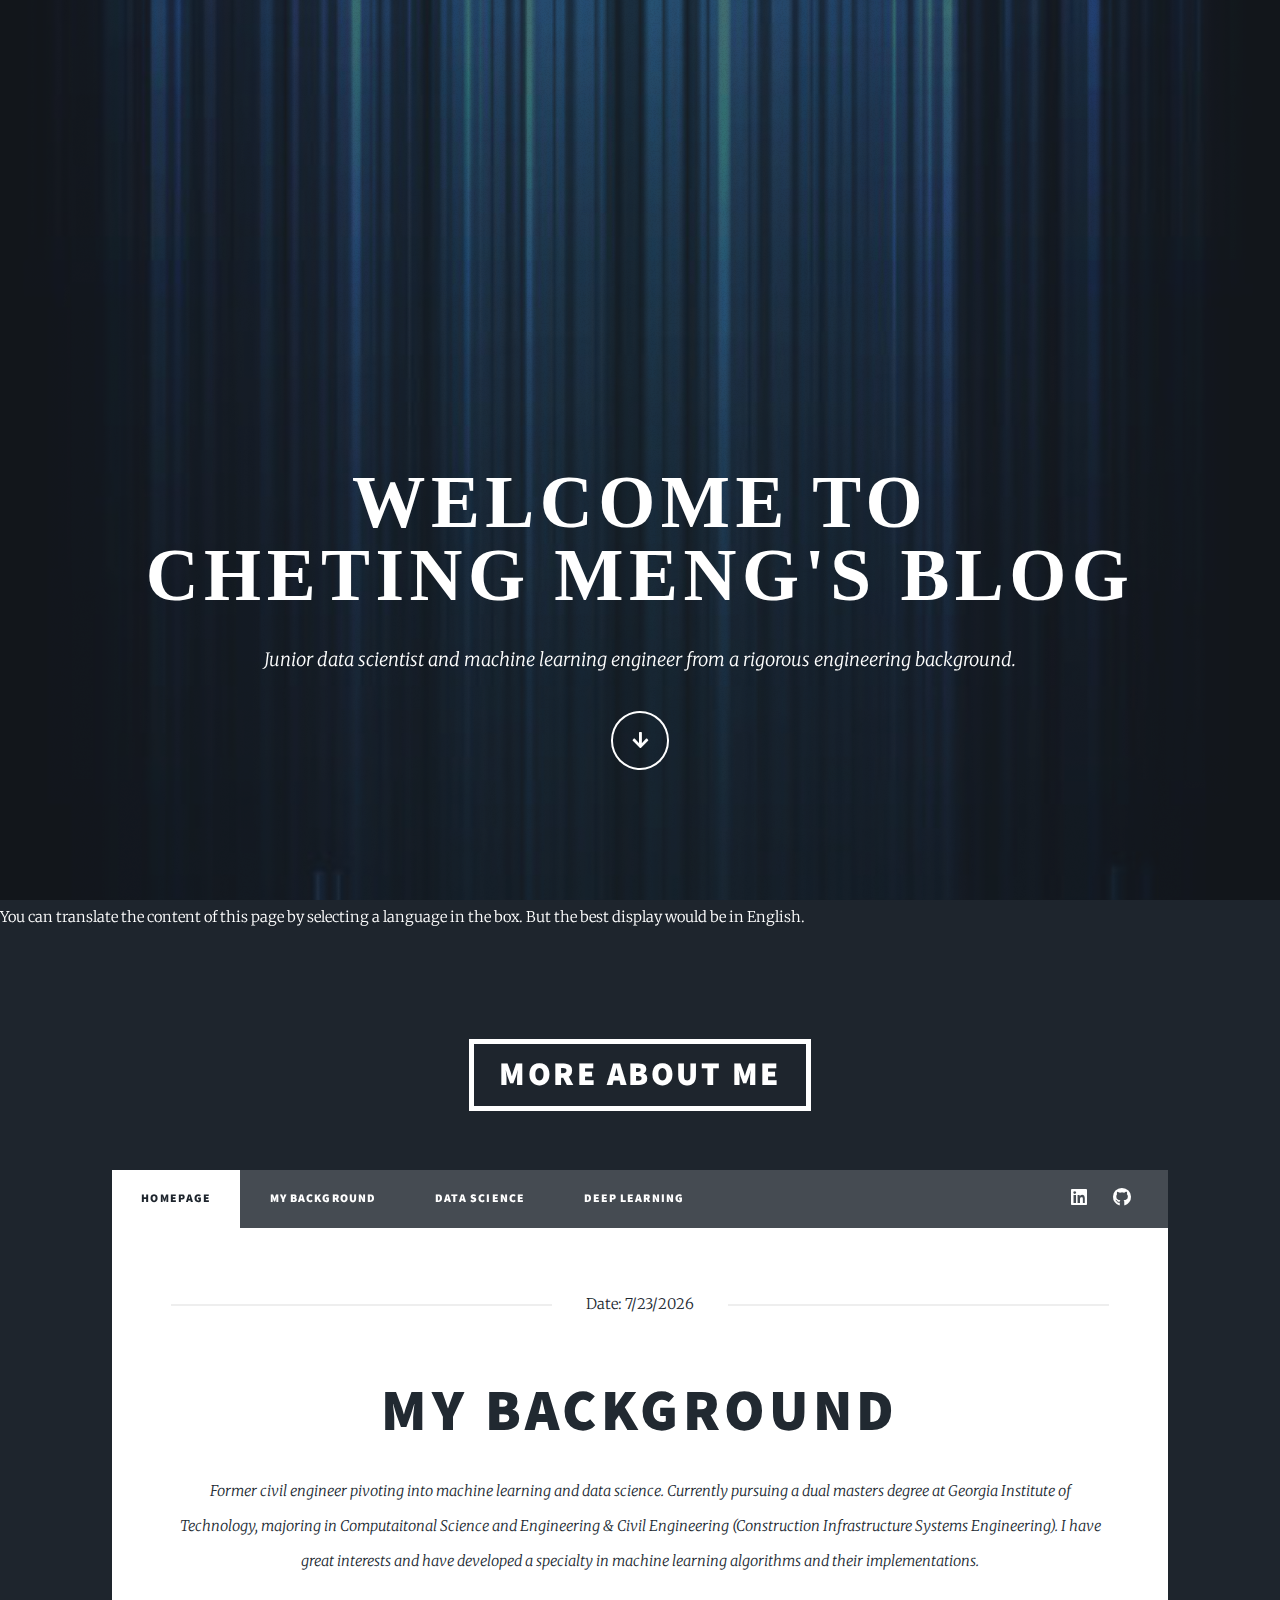
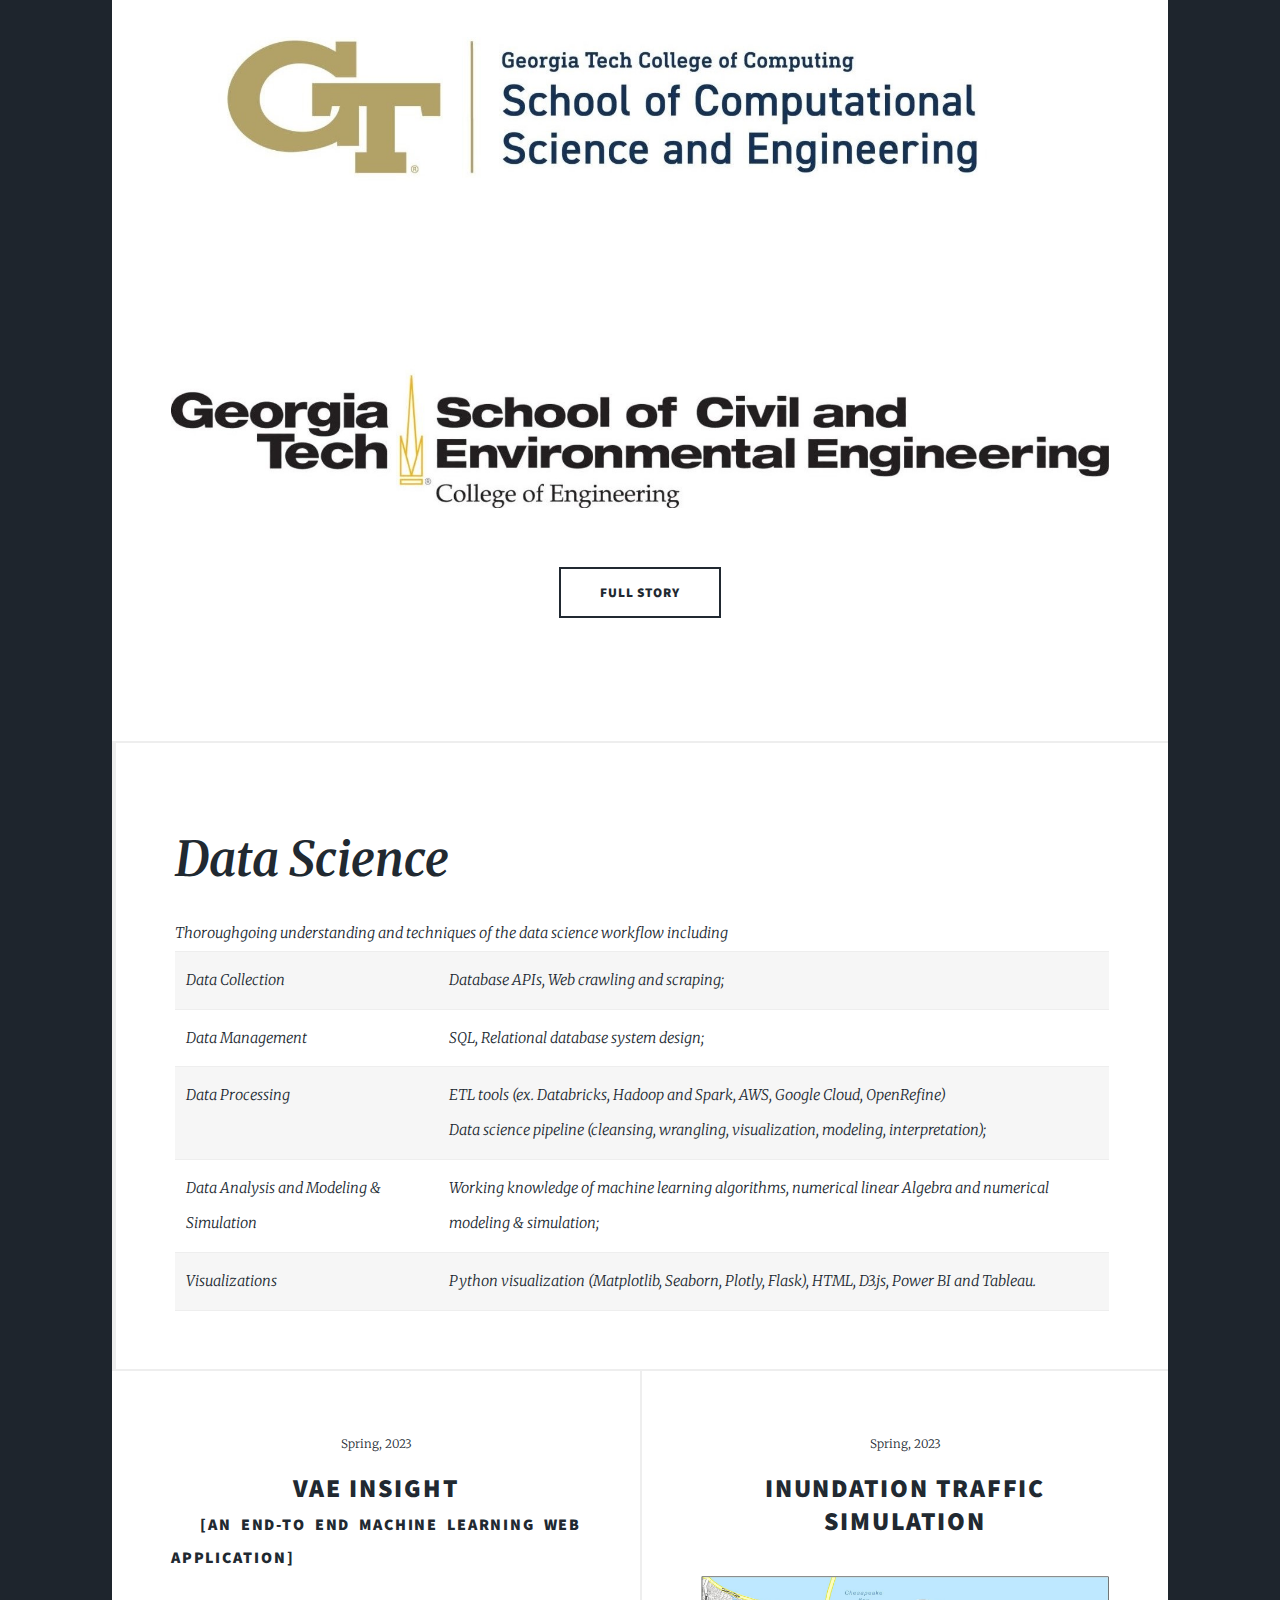
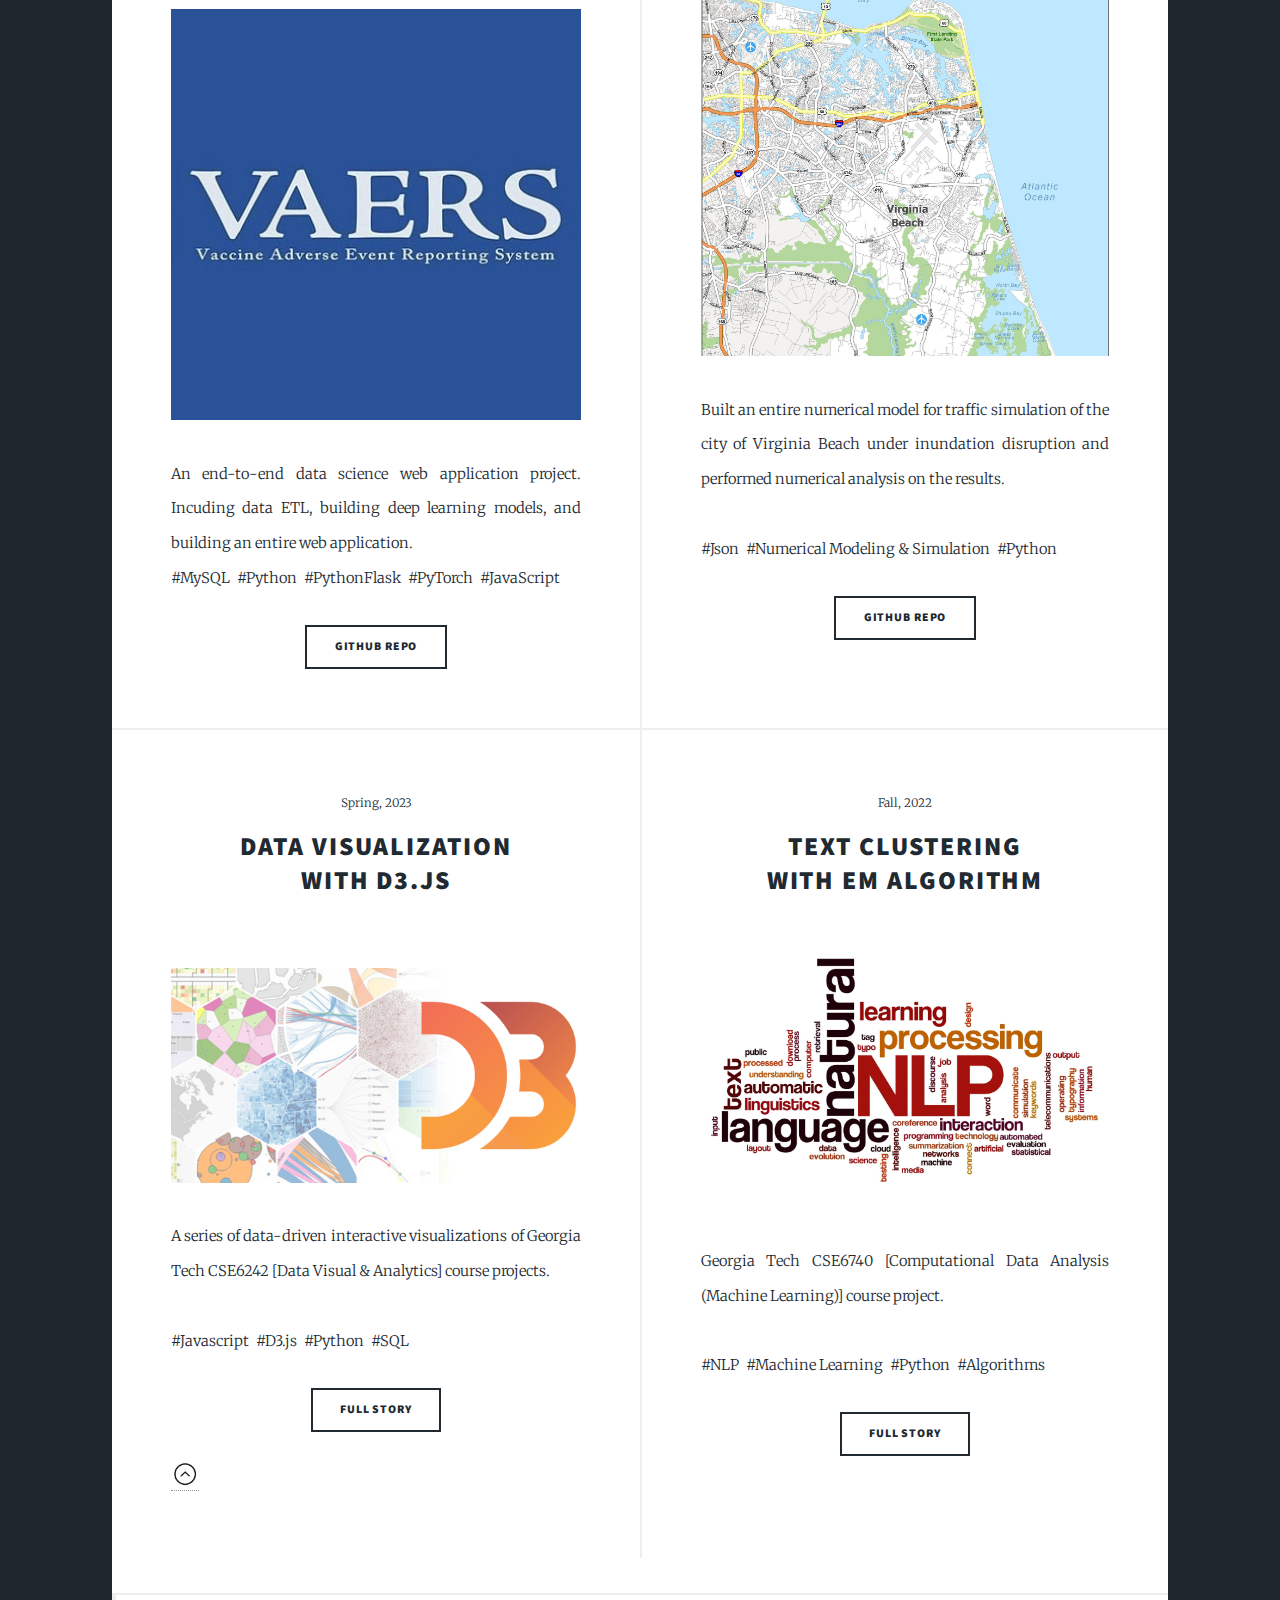
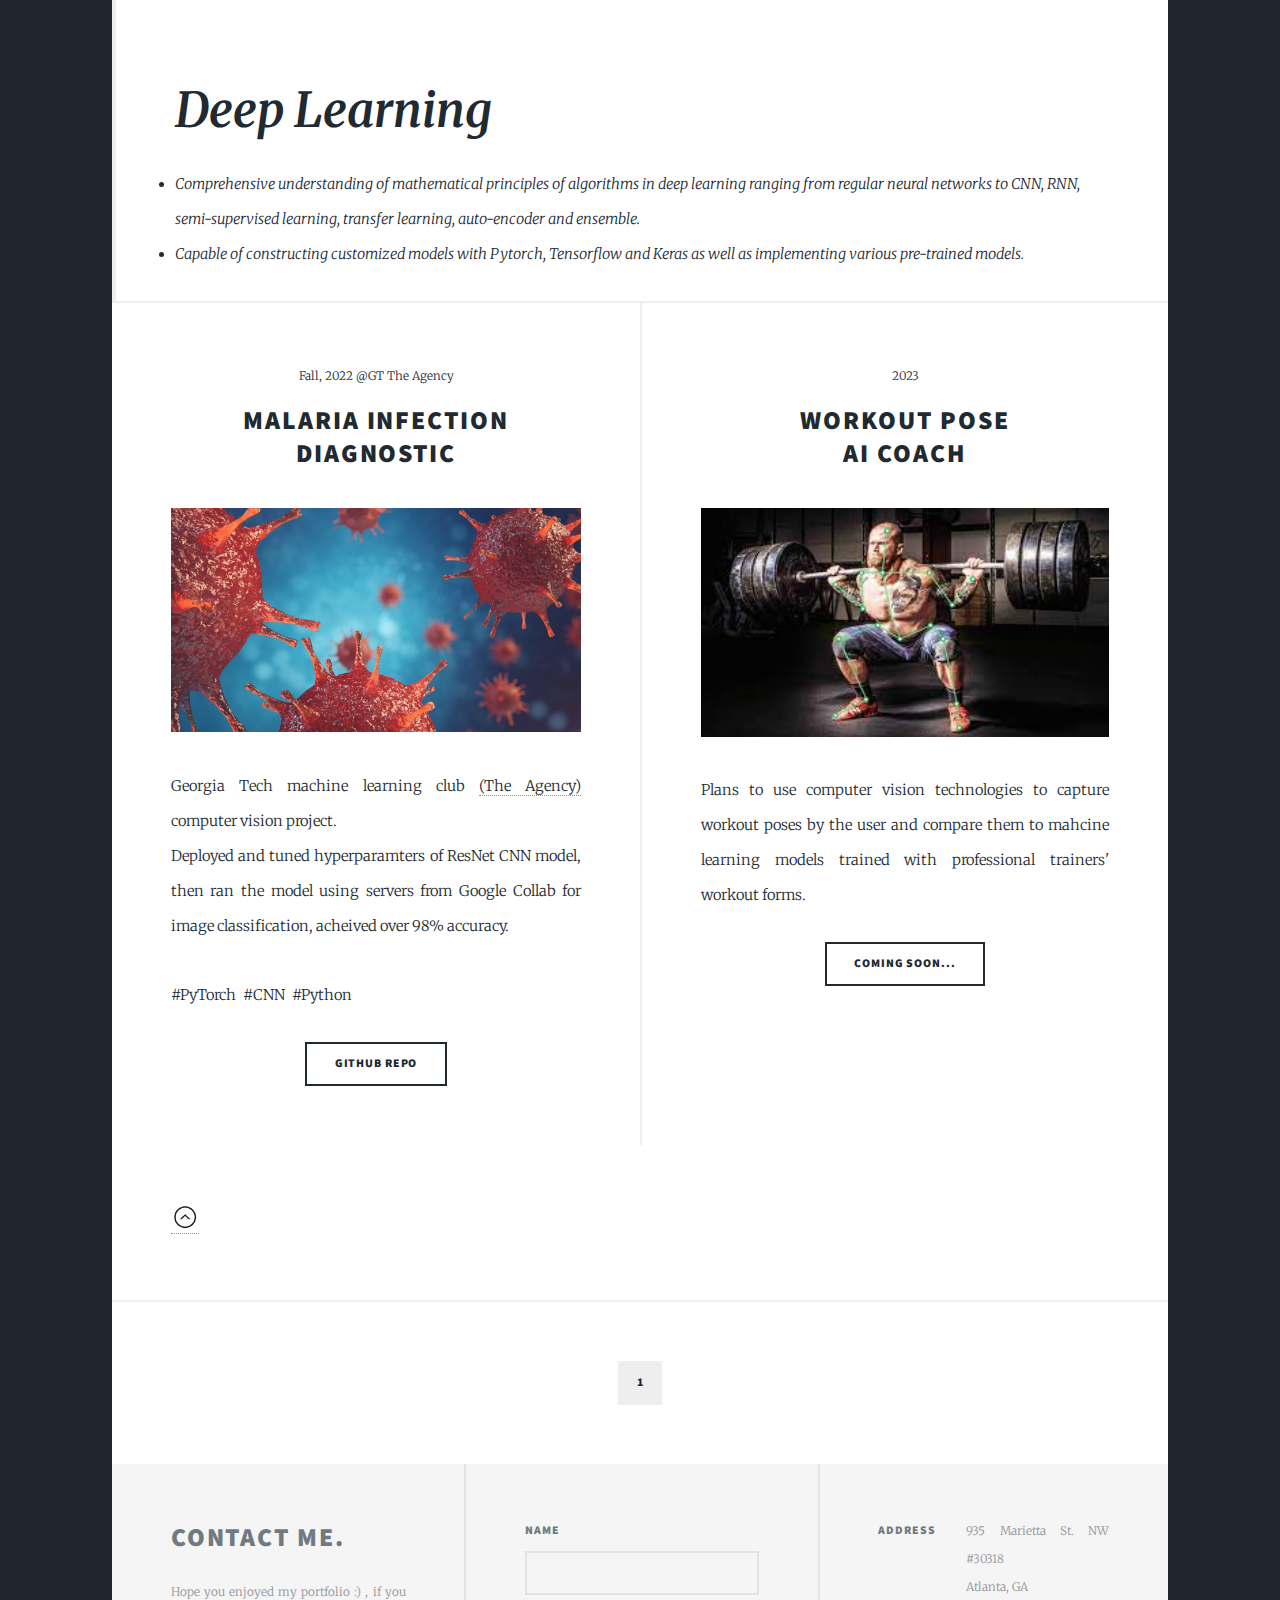
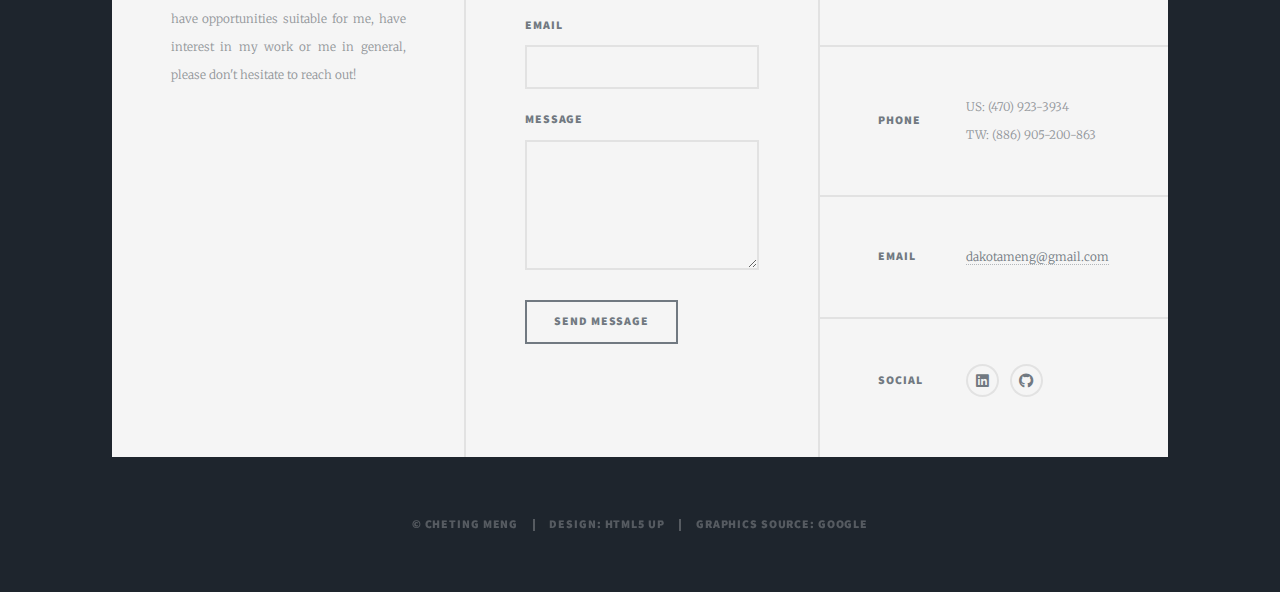
==== index.html @ ea00bbff "my website" ====
<!DOCTYPE HTML>
<!--
	Massively by HTML5 UP
	html5up.net | @ajlkn
	Free for personal and commercial use under the CCA 3.0 license (html5up.net/license)
-->
<html>
	<head>
		<title>CheTing Meng Blog</title>
		<meta charset="utf-8" />
		<meta name="viewport" content="width=device-width, initial-scale=1, user-scalable=no" />
		<link rel="stylesheet" href="assets/css/main.css" />
		<noscript><link rel="stylesheet" href="assets/css/noscript.css" /></noscript>
	</head>
	
	<body class="is-preload">
		
		<!-- Wrapper -->
			<div id="wrapper" class="fade-in">

				<!-- Intro -->
					<div id="intro">
						<h1 style="font-family: serif;" class="notranslate">Welcome to </br>CheTing Meng's Blog</h1>
						<p> Junior data scientist and machine learning engineer from a rigorous engineering background.</p>
						<ul class="actions">
							<li><a href="#header" class="button icon solid solo fa-arrow-down scrolly">Continue</a></li>
						</ul>
					</div>
					<!--Auto Translate-->
					<div id="google_translate_element" style="color:white;">You can translate the content of this page by selecting a language in the box. But the best display would be in English.</div>
					
					<script type="text/javascript">
					function googleTranslateElementInit() {
					  new google.translate.TranslateElement({pageLanguage: 'en'}, 'google_translate_element');
					}
					</script>					
					<script type="text/javascript" src="//translate.google.com/translate_a/element.js?cb=googleTranslateElementInit"></script>
					
					
					
				<!-- Header -->
					<header id="header">
						<a href="index.html" class="logo">More About me</a>
					</header>

				<!-- Nav -->
					<nav id="nav">
						<ul class="links">
							<li class="active"><a href="index.html">Homepage</a></li>
							<li><a href="Background.html">My Background</a></li>
							<li><a href="#DS">Data Science</a></li>
							<li><a href="#DL">Deep Learning</a></li>
							<!--<li><a href="elements.html">Elements Reference</a></li>-->
						</ul>
						<ul class="icons">
							<!--<li><a href="#" class="icon brands alt fa-twitter"><span class="label">Twitter</span></a></li>-->
							<!--<li><a href="#" class="icon brands alt fa-facebook-f"><span class="label">Facebook</span></a></li>-->
							<!--<li><a href="#" class="icon brands alt fa-instagram"><span class="label">Instagram</span></a></li>-->
							<li><a href="https://www.linkedin.com/in/Che-Ting-Meng1215" class="icon brands alt fa-linkedin"><span class="label">LinkedIn</span></a></li>
							<li><a href="https://github.com/PsyDak-Meng" class="icon brands alt fa-github"><span class="label">GitHub</span></a></li>
						</ul>
					</nav>
				
				<!-- Main -->
					<div id="main">

						<!-- Featured Post -->
							<article class="post featured">
								<header class="major">
									<span class="date" id="current_date" disabled></span>
									<script> 
										n =  new Date(); 
										y = n.getFullYear(); 
										m = n.getMonth() + 1; 
										d = n.getDate(); 
										document.getElementById("current_date").innerHTML = "Date: " + m + "/" + d + "/" + y; 
									</script>
									<h2><a href="Background.html">My Background</a></h2>
									<p>Former civil engineer pivoting into machine learning and data science.
										Currently pursuing a dual masters degree at Georgia Institute of Technology, majoring in
										Computaitonal Science and Engineering & Civil Engineering (Construction Infrastructure Systems Engineering).
										I have great interests and have developed a specialty in machine learning algorithms and their implementations.
									</p>
								</header>
								<a href="Background.html" class="image main"><img src="images/cse-cee.jpg" alt="" /></a>
								<ul class="actions special">
									<li><a href="Background.html" class="button large">Full Story</a></li>
								</ul>
							</article>
						

						<!-- Posts -->
							<a id="DS" style="visibility: hidden;"></a>
							<blockquote>
								<b><font size="18">Data Science </br></font size></b>
								Thoroughgoing understanding and techniques of the data science workflow including
								<table>
									  <tr>
										<td>Data Collection</td>
										<td>Database APIs, Web crawling and scraping;</td>
									  </tr>
									  <tr>
										<td>Data Management</td>
										<td>SQL, Relational database system design;</td>
									  </tr>
									  <tr>
										<td>Data Processing</td>
										<td>ETL tools (ex. Databricks, Hadoop and Spark, AWS, Google Cloud, OpenRefine)</br>
											Data science pipeline (cleansing, wrangling, visualization, modeling, interpretation);</td>
									  </tr>
									  <tr>
										<td>Data Analysis and Modeling & Simulation</td>
										<td>Working knowledge of machine learning algorithms, numerical linear Algebra
											and numerical modeling & simulation;</td>
									  </tr>
									  <tr>
										<td>Visualizations</td>
										<td>Python visualization (Matplotlib, Seaborn, Plotly, Flask), HTML, D3.js, Power BI and Tableau.
										</li></td>
									  </tr>
								</table>
							</blockquote>
							<section class="posts">
								<article>
									<header>
										<span class="date">Spring, 2023</span>
										<h2><a href="https://github.com/PsyDak-Meng/VAE_Insight">VAE Insight </a>
											<p><font size="3">&ensp;&ensp;&ensp;[An end-to end machine learning web application]</font></p>
										</h2>
									</header>
									<a href="https://github.com/PsyDak-Meng/VAE_Insight" class="image fit"><img src="images/vaers.jpg"  width=70% height="50%" alt="" /></a>
									<p>An end-to-end data science web application project. Incuding data ETL, building deep learning models,
									and building an entire web application.</br>
										#MySQL&ensp;#Python&ensp;#PythonFlask&ensp;#PyTorch&ensp;#JavaScript
									</p>
									<ul class="actions special">
										<li><a href="#" class="button">Github Repo</a></li>
									</ul>
									
								</article>
								<article>
									<header>
										<span class="date">Spring, 2023</span>
										<h2><a href="https://github.com/PsyDak-Meng/Inundation_Traffic_Simulation">Inundation Traffic Simulation</a></h2>
									</header>
									<a href="https://github.com/PsyDak-Meng/Inundation_Traffic_Simulation" class="image fit"><img src="images/traffic.jpg"  width=70% height="10%" alt="" /></a>
									<p>Built an entire numerical model for traffic simulation of the city of Virginia Beach under inundation
										disruption and performed numerical analysis on the results.
									</br></br>
										#Json&ensp;#Numerical Modeling & Simulation&ensp;#Python
									</p>
									<ul class="actions special">
										<li><a href="https://github.com/PsyDak-Meng/Inundation_Traffic_Simulation" class="button">Github Repo</a></li>
									</ul>
								</article>

								<article>
									<header>
										<span class="date">Spring, 2023</span>
										<h2><a href="D3js.html">Data Visualization<br />
										with d3.js</br></br></a></h2>
									</header>
								
									<a href="D3js.html" class="image fit"><img src="images/D3js.png"   width=100% height="100%" alt="" /></a>
									<p>A series of data-driven interactive visualizations of Georgia Tech CSE6242 [Data Visual & Analytics] course projects.</br></br>
										#Javascript&ensp;#D3.js&ensp;#Python&ensp;#SQL
									</p>
									<ul class="actions special">
										<li><a href="D3js.html" class="button">Full Story</a></li>
									</ul>
									<div align="left" vertical-align="bottom">
										<a href="#nav"><img src="images/up.png"  width="28" height="25" id="fixedbutton"></a>
									</div>
								</article>
								<article>
									<header>
										<span class="date">Fall, 2022</span>
										<h2><a href="Text_cluster.html">Text Clustering<br />
											with EM Algorithm</a></h2>
									</header>
									<a href="Text_cluster.html" class="image fit"><img src="images/Text_cluster.jpg" width=100% height="80%" alt="" /></a>
									<p>Georgia Tech CSE6740 [Computational Data Analysis (Machine Learning)] course project.</br></br>
										#NLP&ensp;#Machine Learning&ensp;#Python&ensp;#Algorithms
									</p>
									<ul class="actions special">
										<li><a href="Text_cluster.html" class="button">Full Story</a></li>
									</ul>
								
								</article>

								
								
						
								<!-- <article>
									<header>
										<span class="date">Spring, 2023-now</span>
										<h2><a href="#">Construction Labor <br />
											Statistics Dashboard</a></h2>
									</header>
									<a href="#" class="image fit"><img src="images/ConstructionBI.png"  width=100% height="100%" alt="" /></a>
									<p>Graduate research assistant project,</br></br>
										#Power BI&ensp;#Statistical Analysis&ensp;#Dashborad
									</p>
									<ul class="actions special">
										<li><a href="#" class="button">Full Story</a></li>
									</ul>								
								</article>-->
								
						
							</section>
							
							
							
							
							<a id="DL" style="visibility: hidden;"></a>	
							<blockquote>
											
								<b><font size="18">Deep Learning</br></font size></b>
									
									<li>Comprehensive understanding of mathematical principles of algorithms in deep learning ranging from regular neural networks to
									CNN, RNN, semi-supervised learning, transfer learning, auto-encoder and ensemble.</br>
									</li>
									<li>Capable of constructing customized models with Pytorch, Tensorflow and Keras as well as implementing various pre-trained models.
									</li>
									</blockquote>
							<section class="posts">
								<article>
									<header>
										<span class="date">Fall, 2022 @GT The Agency</span>
										<h2><a href="https://github.com/PsyDak-Meng/Malaria_Infection_Detector">Malaria Infection Diagnostic</a></h2>
									</header>
									<a href="https://github.com/PsyDak-Meng/Malaria_Infection_Detector" class="image fit" id="Malaria_image"><img src="images/Malaria.jpg"  width="100%" height="100%" alt="" /></a>
									<script>
										document.getElementById("Malaria_image").style.opacity = "0.9";
									</script>
									<p>Georgia Tech machine learning club <a href="https://ml.gatech.edu/agency">(The Agency)</a> computer vision project. </br>Deployed and tuned hyperparamters of ResNet CNN model, 
										then ran the model using servers from Google Collab for image classification, acheived over 98% accuracy.</br></br>
										#PyTorch&ensp;#CNN&ensp;#Python
									</p>
									
									<ul class="actions special">
										<li><a href="https://github.com/PsyDak-Meng/Malaria_Infection_Detector" class="button">Github Repo</a></li>
									</ul>
								</article>
								<article>
									<header>
										<span class="date">2023</span>
										<h2><a href="#DL">Workout Pose<br />
										AI Coach</a></h2>
									</header>
									<a href="#DL" class="image fit"><img src="images/workout.jpg" alt="" /></a>
									<p>Plans to use computer vision technologies to capture workout poses by the user and compare them to mahcine learning
										models trained with professional trainers' workout forms.
									<ul class="actions special">
										<li><a href="#DL" class="button">Coming Soon...</a></li>
									</ul>
								</article>
								<!--<article>
									<header>
										<span class="date">April 11, 2017</span>
										<h2><a href="#">Odio magna<br />
										sed consectetur</a></h2>
									</header>
									<a href="#" class="image fit"><img src="images/pic06.jpg" alt="" /></a>
									<p>Donec eget ex magna. Interdum et malesuada fames ac ante ipsum primis in faucibus. Pellentesque venenatis dolor imperdiet dolor mattis sagittis magna etiam.</p>
									<ul class="actions special">
										<li><a href="#" class="button">Full Story</a></li>
									</ul>
								</article>
								<article>
									<header>
										<span class="date">April 7, 2017</span>
										<h2><a href="#">Augue lorem<br />
										primis vestibulum</a></h2>
									</header>
									<a href="#" class="image fit"><img src="images/pic07.jpg" alt="" /></a>
									<p>Donec eget ex magna. Interdum et malesuada fames ac ante ipsum primis in faucibus. Pellentesque venenatis dolor imperdiet dolor mattis sagittis magna etiam.</p>
									<ul class="actions special">
										<li><a href="#" class="button">Full Story</a></li>
									</ul>
								</article>-->
								<div align="left" vertical-align="bottom">
									<a href="#nav"><img src="images/up.png"  width="28" height="25" id="fixedbutton"></a>
								</div>
							</section>

						<!-- Footer -->
							<footer>
								<div class="pagination">
									<!--<a href="#" class="previous">Prev</a>-->
									<a href="#" class="page active">1</a>
									<!--<a href="#" class="page">2</a>
									<a href="#" class="page">3</a>
									<span class="extra">&hellip;</span>
									<a href="#" class="page">8</a>
									<a href="#" class="page">9</a>
									<a href="#" class="page">10</a>
									<a href="#" class="next">Next</a>-->
								</div>
							</footer>

					</div>

				<!-- Footer -->
					<footer id="footer">
						<section>
							<h2>Contact Me.</h2>
							<p>
								Hope you enjoyed my portfolio :) , if you have opportunities suitable for me, have interest in my work or me in general, please don't hesitate to reach out!
							</p>
						</section>
						<section>
							<form method="post" action="#">
								<div class="fields">
									<div class="field">
										<label for="name">Name</label>
										<input type="text" name="name" id="name" />
									</div>
									<div class="field">
										<label for="email">Email</label>
										<input type="text" name="email" id="email" />
									</div>
									<div class="field">
										<label for="message">Message</label>
										<textarea name="message" id="message" rows="3"></textarea>
									</div>
								</div>
								<ul class="actions">
									<li><input type="submit" value="Send Message" /></li>
								</ul>
							</form>
						</section>
						<section class="split contact">
							<section class="alt">
								<h3>Address</h3>
								<p>935 Marietta St. NW #30318<br />
								Atlanta, GA</p>
							</section>
							<section>
								<h3>Phone</h3>
								<p>US: (470) 923-3934</br>
									TW: (886) 905-200-863</a></p>
							</section>
							<section>
								<h3>Email</h3>
								<p><a href="#">dakotameng@gmail.com</a></p>
							</section>
							<section>
								<h3>Social</h3>
								<ul class="icons alt">
									<!--<li><a href="#" class="icon brands alt fa-twitter"><span class="label">Twitter</span></a></li>-->
									<!--<li><a href="#" class="icon brands alt fa-facebook-f"><span class="label">Facebook</span></a></li>-->
									<!--<li><a href="#" class="icon brands alt fa-instagram"><span class="label">Instagram</span></a></li>-->
									<li><a href="https://www.linkedin.com/in/Che-Ting-Meng1215" class="icon brands alt fa-linkedin"><span class="label">LinkedIn</span></a></li>
									<li><a href="https://github.com/PsyDak-Meng" class="icon brands alt fa-github"><span class="label">GitHub</span></a></li>
								</ul>
							</section>
						</section>
					</footer>

				<!-- Copyright -->
					<div id="copyright">
						<ul><li>&copy; CheTing Meng</li><li>Design: HTML5 UP</li><li>Graphics Source: Google</li>
					</div>

			</div>

		<!-- Scripts -->
			<script src="assets/js/jquery.min.js"></script>
			<script src="assets/js/jquery.scrollex.min.js"></script>
			<script src="assets/js/jquery.scrolly.min.js"></script>
			<script src="assets/js/browser.min.js"></script>
			<script src="assets/js/breakpoints.min.js"></script>
			<script src="assets/js/util.js"></script>
			<script src="assets/js/main.js"></script>

	</body>
</html>
---- assets/css/main.css ----
@import url(fontawesome-all.min.css);
@import url("https://fonts.googleapis.com/css?family=Merriweather:300,700,300italic,700italic|Source+Sans+Pro:900");

/*
	Massively by HTML5 UP
	html5up.net | @ajlkn
	Free for personal and commercial use under the CCA 3.0 license (html5up.net/license)
*/

html, body, div, span, applet, object,
iframe, h1, h2, h3, h4, h5, h6, p, blockquote,
pre, a, abbr, acronym, address, big, cite,
code, del, dfn, em, img, ins, kbd, q, s, samp,
small, strike, strong, sub, sup, tt, var, b,
u, i, center, dl, dt, dd, ol, ul, li, fieldset,
form, label, legend, table, caption, tbody,
tfoot, thead, tr, th, td, article, aside,
canvas, details, embed, figure, figcaption,
footer, header, hgroup, menu, nav, output, ruby,
section, summary, time, mark, audio, video {
	margin: 0;
	padding: 0;
	border: 0;
	font-size: 100%;
	font: inherit;
	vertical-align: baseline;}

article, aside, details, figcaption, figure,
footer, header, hgroup, menu, nav, section {
	display: block;}

body {
	line-height: 1;
}

ol, ul {
	list-style: none;
}

blockquote, q {
	quotes: none;
}

	blockquote:before, blockquote:after, q:before, q:after {
		content: '';
		content: none;
	}

table {
	border-collapse: collapse;
	border-spacing: 0;
}

body {
	-webkit-text-size-adjust: none;
}

mark {
	background-color: transparent;
	color: inherit;
}

input::-moz-focus-inner {
	border: 0;
	padding: 0;
}

input, select, textarea {
	-moz-appearance: none;
	-webkit-appearance: none;
	-ms-appearance: none;
	appearance: none;
}

/* Basic */

	@-ms-viewport {
		width: device-width;
	}

	body {
		-ms-overflow-style: scrollbar;
	}

	@media screen and (max-width: 480px) {

		html, body {
			min-width: 320px;
		}

	}

	html {
		box-sizing: border-box;
	}

	*, *:before, *:after {
		box-sizing: inherit;
	}

	body {
		background-color: #1e252d;
	}

		body.is-preload *, body.is-preload *:before, body.is-preload *:after {
			-moz-animation: none !important;
			-webkit-animation: none !important;
			-ms-animation: none !important;
			animation: none !important;
			-moz-transition: none !important;
			-webkit-transition: none !important;
			-ms-transition: none !important;
			transition: none !important;
		}

/* Type */

	html {
		font-size: 16pt;
	}

		@media screen and (max-width: 1680px) {

			html {
				font-size: 12pt;
			}

		}

		@media screen and (max-width: 1280px) {

			html {
				font-size: 11pt;
			}

		}

		@media screen and (max-width: 360px) {

			html {
				font-size: 10pt;
			}

		}

	body {
		color: #212931;
	}

	body, input, select, textarea {
		font-family: "Merriweather", Georgia, serif;
		font-weight: 300;
		font-size: 1rem;
		line-height: 2.375;
	}

	a {
		-moz-transition: color 0.2s ease-in-out, background-color 0.2s ease-in-out, border-color 0.2s ease-in-out, box-shadow 0.2s ease-in-out;
		-webkit-transition: color 0.2s ease-in-out, background-color 0.2s ease-in-out, border-color 0.2s ease-in-out, box-shadow 0.2s ease-in-out;
		-ms-transition: color 0.2s ease-in-out, background-color 0.2s ease-in-out, border-color 0.2s ease-in-out, box-shadow 0.2s ease-in-out;
		transition: color 0.2s ease-in-out, background-color 0.2s ease-in-out, border-color 0.2s ease-in-out, box-shadow 0.2s ease-in-out;
		border-bottom: dotted 1px;
		text-decoration: none;
	}

		a:hover {
			border-bottom-color: transparent;
		}

	strong, b {
		font-weight: 600;
	}

	em, i {
		font-style: italic;
	}

	p {
		text-align: justify;
		margin: 0 0 2rem 0;
	}

	h1, h2, h3, h4, h5, h6 {
		font-family: "Source Sans Pro", Helvetica, sans-serif;
		font-weight: 900;
		line-height: 1.5;
		letter-spacing: 0.075em;
		text-transform: uppercase;
		margin: 0 0 1rem 0;
	}

		h1 a, h2 a, h3 a, h4 a, h5 a, h6 a {
			border-bottom: 0;
			color: inherit;
			text-decoration: none;
		}

	h1 {
		font-size: 4rem;
		line-height: 1.1;
		margin: 0 0 2rem 0;
	}

	h2 {
		font-size: 1.75rem;
		line-height: 1.3;
		margin: 0 0 1.5rem 0;
	}

	h3 {
		font-size: 1.25rem;
		margin: 0 0 1.5rem 0;
	}

	h4 {
		font-size: 1rem;
	}

	h5 {
		font-size: 0.9rem;
	}

	h6 {
		font-size: 0.8rem;
	}

	sub {
		font-size: 0.8rem;
		position: relative;
		top: 0.5rem;
	}

	sup {
		font-size: 0.8rem;
		position: relative;
		top: -0.5rem;
	}

	blockquote {
		border-left: solid 4px;
		font-style: italic;
		margin: 0 0 2rem 0;
		padding: 0.5rem 0 0.5rem 2rem;
	}

	code {
		border: solid 2px;
		font-family: "Courier New", monospace;
		font-size: 0.9rem;
		margin: 0 0.25rem;
		padding: 0.25rem 0.65rem;
	}

	pre {
		-webkit-overflow-scrolling: touch;
		font-family: "Courier New", monospace;
		font-size: 0.9rem;
		margin: 0 0 2rem 0;
	}

		pre code {
			display: block;
			line-height: 1.75;
			padding: 1rem 1.5rem;
			overflow-x: auto;
		}

	hr {
		border: 0;
		border-bottom: solid 2px;
		margin: 3rem 0;
	}

		hr.major {
			margin: 5rem 0;
		}

	.align-left {
		text-align: left;
	}

	.align-center {
		text-align: center;
	}

	.align-right {
		text-align: right;
	}

	input, select, textarea {
		color: #212931;
	}

	a {
		color: #212931;
		border-bottom-color: rgba(33, 41, 49, 0.5);
	}

		a:hover {
			border-bottom-color: transparent;
			color: #18bfef !important;
		}

	strong, b {
		color: #212931;
	}

	h1, h2, h3, h4, h5, h6 {
		color: #212931;
	}

	blockquote {
		border-left-color: #eeeeee;
	}

	code {
		background: rgba(220, 220, 220, 0.25);
		border-color: #eeeeee;
	}

	hr {
		border-bottom-color: #eeeeee;
	}

/* Row */

	.row {
		display: flex;
		flex-wrap: wrap;
		box-sizing: border-box;
		align-items: stretch;
	}

		.row > * {
			box-sizing: border-box;
		}

		.row.gtr-uniform > * > :last-child {
			margin-bottom: 0;
		}

		.row.aln-left {
			justify-content: flex-start;
		}

		.row.aln-center {
			justify-content: center;
		}

		.row.aln-right {
			justify-content: flex-end;
		}

		.row.aln-top {
			align-items: flex-start;
		}

		.row.aln-middle {
			align-items: center;
		}

		.row.aln-bottom {
			align-items: flex-end;
		}

		.row > .imp {
			order: -1;
		}

		.row > .col-1 {
			width: 8.33333%;
		}

		.row > .off-1 {
			margin-left: 8.33333%;
		}

		.row > .col-2 {
			width: 16.66667%;
		}

		.row > .off-2 {
			margin-left: 16.66667%;
		}

		.row > .col-3 {
			width: 25%;
		}

		.row > .off-3 {
			margin-left: 25%;
		}

		.row > .col-4 {
			width: 33.33333%;
		}

		.row > .off-4 {
			margin-left: 33.33333%;
		}

		.row > .col-5 {
			width: 41.66667%;
		}

		.row > .off-5 {
			margin-left: 41.66667%;
		}

		.row > .col-6 {
			width: 50%;
		}

		.row > .off-6 {
			margin-left: 50%;
		}

		.row > .col-7 {
			width: 58.33333%;
		}

		.row > .off-7 {
			margin-left: 58.33333%;
		}

		.row > .col-8 {
			width: 66.66667%;
		}

		.row > .off-8 {
			margin-left: 66.66667%;
		}

		.row > .col-9 {
			width: 75%;
		}

		.row > .off-9 {
			margin-left: 75%;
		}

		.row > .col-10 {
			width: 83.33333%;
		}

		.row > .off-10 {
			margin-left: 83.33333%;
		}

		.row > .col-11 {
			width: 91.66667%;
		}

		.row > .off-11 {
			margin-left: 91.66667%;
		}

		.row > .col-12 {
			width: 100%;
		}

		.row > .off-12 {
			margin-left: 100%;
		}

		.row.gtr-0 {
			margin-top: 0;
			margin-left: 0rem;
		}

			.row.gtr-0 > * {
				padding: 0 0 0 0rem;
			}

			.row.gtr-0.gtr-uniform {
				margin-top: 0rem;
			}

				.row.gtr-0.gtr-uniform > * {
					padding-top: 0rem;
				}

		.row.gtr-25 {
			margin-top: 0;
			margin-left: -0.375rem;
		}

			.row.gtr-25 > * {
				padding: 0 0 0 0.375rem;
			}

			.row.gtr-25.gtr-uniform {
				margin-top: -0.375rem;
			}

				.row.gtr-25.gtr-uniform > * {
					padding-top: 0.375rem;
				}

		.row.gtr-50 {
			margin-top: 0;
			margin-left: -0.75rem;
		}

			.row.gtr-50 > * {
				padding: 0 0 0 0.75rem;
			}

			.row.gtr-50.gtr-uniform {
				margin-top: -0.75rem;
			}

				.row.gtr-50.gtr-uniform > * {
					padding-top: 0.75rem;
				}

		.row {
			margin-top: 0;
			margin-left: -1.5rem;
		}

			.row > * {
				padding: 0 0 0 1.5rem;
			}

			.row.gtr-uniform {
				margin-top: -1.5rem;
			}

				.row.gtr-uniform > * {
					padding-top: 1.5rem;
				}

		.row.gtr-150 {
			margin-top: 0;
			margin-left: -2.25rem;
		}

			.row.gtr-150 > * {
				padding: 0 0 0 2.25rem;
			}

			.row.gtr-150.gtr-uniform {
				margin-top: -2.25rem;
			}

				.row.gtr-150.gtr-uniform > * {
					padding-top: 2.25rem;
				}

		.row.gtr-200 {
			margin-top: 0;
			margin-left: -3rem;
		}

			.row.gtr-200 > * {
				padding: 0 0 0 3rem;
			}

			.row.gtr-200.gtr-uniform {
				margin-top: -3rem;
			}

				.row.gtr-200.gtr-uniform > * {
					padding-top: 3rem;
				}

		@media screen and (max-width: 1680px) {

			.row {
				display: flex;
				flex-wrap: wrap;
				box-sizing: border-box;
				align-items: stretch;
			}

				.row > * {
					box-sizing: border-box;
				}

				.row.gtr-uniform > * > :last-child {
					margin-bottom: 0;
				}

				.row.aln-left {
					justify-content: flex-start;
				}

				.row.aln-center {
					justify-content: center;
				}

				.row.aln-right {
					justify-content: flex-end;
				}

				.row.aln-top {
					align-items: flex-start;
				}

				.row.aln-middle {
					align-items: center;
				}

				.row.aln-bottom {
					align-items: flex-end;
				}

				.row > .imp-xlarge {
					order: -1;
				}

				.row > .col-1-xlarge {
					width: 8.33333%;
				}

				.row > .off-1-xlarge {
					margin-left: 8.33333%;
				}

				.row > .col-2-xlarge {
					width: 16.66667%;
				}

				.row > .off-2-xlarge {
					margin-left: 16.66667%;
				}

				.row > .col-3-xlarge {
					width: 25%;
				}

				.row > .off-3-xlarge {
					margin-left: 25%;
				}

				.row > .col-4-xlarge {
					width: 33.33333%;
				}

				.row > .off-4-xlarge {
					margin-left: 33.33333%;
				}

				.row > .col-5-xlarge {
					width: 41.66667%;
				}

				.row > .off-5-xlarge {
					margin-left: 41.66667%;
				}

				.row > .col-6-xlarge {
					width: 50%;
				}

				.row > .off-6-xlarge {
					margin-left: 50%;
				}

				.row > .col-7-xlarge {
					width: 58.33333%;
				}

				.row > .off-7-xlarge {
					margin-left: 58.33333%;
				}

				.row > .col-8-xlarge {
					width: 66.66667%;
				}

				.row > .off-8-xlarge {
					margin-left: 66.66667%;
				}

				.row > .col-9-xlarge {
					width: 75%;
				}

				.row > .off-9-xlarge {
					margin-left: 75%;
				}

				.row > .col-10-xlarge {
					width: 83.33333%;
				}

				.row > .off-10-xlarge {
					margin-left: 83.33333%;
				}

				.row > .col-11-xlarge {
					width: 91.66667%;
				}

				.row > .off-11-xlarge {
					margin-left: 91.66667%;
				}

				.row > .col-12-xlarge {
					width: 100%;
				}

				.row > .off-12-xlarge {
					margin-left: 100%;
				}

				.row.gtr-0 {
					margin-top: 0;
					margin-left: 0rem;
				}

					.row.gtr-0 > * {
						padding: 0 0 0 0rem;
					}

					.row.gtr-0.gtr-uniform {
						margin-top: 0rem;
					}

						.row.gtr-0.gtr-uniform > * {
							padding-top: 0rem;
						}

				.row.gtr-25 {
					margin-top: 0;
					margin-left: -0.375rem;
				}

					.row.gtr-25 > * {
						padding: 0 0 0 0.375rem;
					}

					.row.gtr-25.gtr-uniform {
						margin-top: -0.375rem;
					}

						.row.gtr-25.gtr-uniform > * {
							padding-top: 0.375rem;
						}

				.row.gtr-50 {
					margin-top: 0;
					margin-left: -0.75rem;
				}

					.row.gtr-50 > * {
						padding: 0 0 0 0.75rem;
					}

					.row.gtr-50.gtr-uniform {
						margin-top: -0.75rem;
					}

						.row.gtr-50.gtr-uniform > * {
							padding-top: 0.75rem;
						}

				.row {
					margin-top: 0;
					margin-left: -1.5rem;
				}

					.row > * {
						padding: 0 0 0 1.5rem;
					}

					.row.gtr-uniform {
						margin-top: -1.5rem;
					}

						.row.gtr-uniform > * {
							padding-top: 1.5rem;
						}

				.row.gtr-150 {
					margin-top: 0;
					margin-left: -2.25rem;
				}

					.row.gtr-150 > * {
						padding: 0 0 0 2.25rem;
					}

					.row.gtr-150.gtr-uniform {
						margin-top: -2.25rem;
					}

						.row.gtr-150.gtr-uniform > * {
							padding-top: 2.25rem;
						}

				.row.gtr-200 {
					margin-top: 0;
					margin-left: -3rem;
				}

					.row.gtr-200 > * {
						padding: 0 0 0 3rem;
					}

					.row.gtr-200.gtr-uniform {
						margin-top: -3rem;
					}

						.row.gtr-200.gtr-uniform > * {
							padding-top: 3rem;
						}

		}

		@media screen and (max-width: 1280px) {

			.row {
				display: flex;
				flex-wrap: wrap;
				box-sizing: border-box;
				align-items: stretch;
			}

				.row > * {
					box-sizing: border-box;
				}

				.row.gtr-uniform > * > :last-child {
					margin-bottom: 0;
				}

				.row.aln-left {
					justify-content: flex-start;
				}

				.row.aln-center {
					justify-content: center;
				}

				.row.aln-right {
					justify-content: flex-end;
				}

				.row.aln-top {
					align-items: flex-start;
				}

				.row.aln-middle {
					align-items: center;
				}

				.row.aln-bottom {
					align-items: flex-end;
				}

				.row > .imp-large {
					order: -1;
				}

				.row > .col-1-large {
					width: 8.33333%;
				}

				.row > .off-1-large {
					margin-left: 8.33333%;
				}

				.row > .col-2-large {
					width: 16.66667%;
				}

				.row > .off-2-large {
					margin-left: 16.66667%;
				}

				.row > .col-3-large {
					width: 25%;
				}

				.row > .off-3-large {
					margin-left: 25%;
				}

				.row > .col-4-large {
					width: 33.33333%;
				}

				.row > .off-4-large {
					margin-left: 33.33333%;
				}

				.row > .col-5-large {
					width: 41.66667%;
				}

				.row > .off-5-large {
					margin-left: 41.66667%;
				}

				.row > .col-6-large {
					width: 50%;
				}

				.row > .off-6-large {
					margin-left: 50%;
				}

				.row > .col-7-large {
					width: 58.33333%;
				}

				.row > .off-7-large {
					margin-left: 58.33333%;
				}

				.row > .col-8-large {
					width: 66.66667%;
				}

				.row > .off-8-large {
					margin-left: 66.66667%;
				}

				.row > .col-9-large {
					width: 75%;
				}

				.row > .off-9-large {
					margin-left: 75%;
				}

				.row > .col-10-large {
					width: 83.33333%;
				}

				.row > .off-10-large {
					margin-left: 83.33333%;
				}

				.row > .col-11-large {
					width: 91.66667%;
				}

				.row > .off-11-large {
					margin-left: 91.66667%;
				}

				.row > .col-12-large {
					width: 100%;
				}

				.row > .off-12-large {
					margin-left: 100%;
				}

				.row.gtr-0 {
					margin-top: 0;
					margin-left: 0rem;
				}

					.row.gtr-0 > * {
						padding: 0 0 0 0rem;
					}

					.row.gtr-0.gtr-uniform {
						margin-top: 0rem;
					}

						.row.gtr-0.gtr-uniform > * {
							padding-top: 0rem;
						}

				.row.gtr-25 {
					margin-top: 0;
					margin-left: -0.375rem;
				}

					.row.gtr-25 > * {
						padding: 0 0 0 0.375rem;
					}

					.row.gtr-25.gtr-uniform {
						margin-top: -0.375rem;
					}

						.row.gtr-25.gtr-uniform > * {
							padding-top: 0.375rem;
						}

				.row.gtr-50 {
					margin-top: 0;
					margin-left: -0.75rem;
				}

					.row.gtr-50 > * {
						padding: 0 0 0 0.75rem;
					}

					.row.gtr-50.gtr-uniform {
						margin-top: -0.75rem;
					}

						.row.gtr-50.gtr-uniform > * {
							padding-top: 0.75rem;
						}

				.row {
					margin-top: 0;
					margin-left: -1.5rem;
				}

					.row > * {
						padding: 0 0 0 1.5rem;
					}

					.row.gtr-uniform {
						margin-top: -1.5rem;
					}

						.row.gtr-uniform > * {
							padding-top: 1.5rem;
						}

				.row.gtr-150 {
					margin-top: 0;
					margin-left: -2.25rem;
				}

					.row.gtr-150 > * {
						padding: 0 0 0 2.25rem;
					}

					.row.gtr-150.gtr-uniform {
						margin-top: -2.25rem;
					}

						.row.gtr-150.gtr-uniform > * {
							padding-top: 2.25rem;
						}

				.row.gtr-200 {
					margin-top: 0;
					margin-left: -3rem;
				}

					.row.gtr-200 > * {
						padding: 0 0 0 3rem;
					}

					.row.gtr-200.gtr-uniform {
						margin-top: -3rem;
					}

						.row.gtr-200.gtr-uniform > * {
							padding-top: 3rem;
						}

		}

		@media screen and (max-width: 980px) {

			.row {
				display: flex;
				flex-wrap: wrap;
				box-sizing: border-box;
				align-items: stretch;
			}

				.row > * {
					box-sizing: border-box;
				}

				.row.gtr-uniform > * > :last-child {
					margin-bottom: 0;
				}

				.row.aln-left {
					justify-content: flex-start;
				}

				.row.aln-center {
					justify-content: center;
				}

				.row.aln-right {
					justify-content: flex-end;
				}

				.row.aln-top {
					align-items: flex-start;
				}

				.row.aln-middle {
					align-items: center;
				}

				.row.aln-bottom {
					align-items: flex-end;
				}

				.row > .imp-medium {
					order: -1;
				}

				.row > .col-1-medium {
					width: 8.33333%;
				}

				.row > .off-1-medium {
					margin-left: 8.33333%;
				}

				.row > .col-2-medium {
					width: 16.66667%;
				}

				.row > .off-2-medium {
					margin-left: 16.66667%;
				}

				.row > .col-3-medium {
					width: 25%;
				}

				.row > .off-3-medium {
					margin-left: 25%;
				}

				.row > .col-4-medium {
					width: 33.33333%;
				}

				.row > .off-4-medium {
					margin-left: 33.33333%;
				}

				.row > .col-5-medium {
					width: 41.66667%;
				}

				.row > .off-5-medium {
					margin-left: 41.66667%;
				}

				.row > .col-6-medium {
					width: 50%;
				}

				.row > .off-6-medium {
					margin-left: 50%;
				}

				.row > .col-7-medium {
					width: 58.33333%;
				}

				.row > .off-7-medium {
					margin-left: 58.33333%;
				}

				.row > .col-8-medium {
					width: 66.66667%;
				}

				.row > .off-8-medium {
					margin-left: 66.66667%;
				}

				.row > .col-9-medium {
					width: 75%;
				}

				.row > .off-9-medium {
					margin-left: 75%;
				}

				.row > .col-10-medium {
					width: 83.33333%;
				}

				.row > .off-10-medium {
					margin-left: 83.33333%;
				}

				.row > .col-11-medium {
					width: 91.66667%;
				}

				.row > .off-11-medium {
					margin-left: 91.66667%;
				}

				.row > .col-12-medium {
					width: 100%;
				}

				.row > .off-12-medium {
					margin-left: 100%;
				}

				.row.gtr-0 {
					margin-top: 0;
					margin-left: 0rem;
				}

					.row.gtr-0 > * {
						padding: 0 0 0 0rem;
					}

					.row.gtr-0.gtr-uniform {
						margin-top: 0rem;
					}

						.row.gtr-0.gtr-uniform > * {
							padding-top: 0rem;
						}

				.row.gtr-25 {
					margin-top: 0;
					margin-left: -0.375rem;
				}

					.row.gtr-25 > * {
						padding: 0 0 0 0.375rem;
					}

					.row.gtr-25.gtr-uniform {
						margin-top: -0.375rem;
					}

						.row.gtr-25.gtr-uniform > * {
							padding-top: 0.375rem;
						}

				.row.gtr-50 {
					margin-top: 0;
					margin-left: -0.75rem;
				}

					.row.gtr-50 > * {
						padding: 0 0 0 0.75rem;
					}

					.row.gtr-50.gtr-uniform {
						margin-top: -0.75rem;
					}

						.row.gtr-50.gtr-uniform > * {
							padding-top: 0.75rem;
						}

				.row {
					margin-top: 0;
					margin-left: -1.5rem;
				}

					.row > * {
						padding: 0 0 0 1.5rem;
					}

					.row.gtr-uniform {
						margin-top: -1.5rem;
					}

						.row.gtr-uniform > * {
							padding-top: 1.5rem;
						}

				.row.gtr-150 {
					margin-top: 0;
					margin-left: -2.25rem;
				}

					.row.gtr-150 > * {
						padding: 0 0 0 2.25rem;
					}

					.row.gtr-150.gtr-uniform {
						margin-top: -2.25rem;
					}

						.row.gtr-150.gtr-uniform > * {
							padding-top: 2.25rem;
						}

				.row.gtr-200 {
					margin-top: 0;
					margin-left: -3rem;
				}

					.row.gtr-200 > * {
						padding: 0 0 0 3rem;
					}

					.row.gtr-200.gtr-uniform {
						margin-top: -3rem;
					}

						.row.gtr-200.gtr-uniform > * {
							padding-top: 3rem;
						}

		}

		@media screen and (max-width: 736px) {

			.row {
				display: flex;
				flex-wrap: wrap;
				box-sizing: border-box;
				align-items: stretch;
			}

				.row > * {
					box-sizing: border-box;
				}

				.row.gtr-uniform > * > :last-child {
					margin-bottom: 0;
				}

				.row.aln-left {
					justify-content: flex-start;
				}

				.row.aln-center {
					justify-content: center;
				}

				.row.aln-right {
					justify-content: flex-end;
				}

				.row.aln-top {
					align-items: flex-start;
				}

				.row.aln-middle {
					align-items: center;
				}

				.row.aln-bottom {
					align-items: flex-end;
				}

				.row > .imp-small {
					order: -1;
				}

				.row > .col-1-small {
					width: 8.33333%;
				}

				.row > .off-1-small {
					margin-left: 8.33333%;
				}

				.row > .col-2-small {
					width: 16.66667%;
				}

				.row > .off-2-small {
					margin-left: 16.66667%;
				}

				.row > .col-3-small {
					width: 25%;
				}

				.row > .off-3-small {
					margin-left: 25%;
				}

				.row > .col-4-small {
					width: 33.33333%;
				}

				.row > .off-4-small {
					margin-left: 33.33333%;
				}

				.row > .col-5-small {
					width: 41.66667%;
				}

				.row > .off-5-small {
					margin-left: 41.66667%;
				}

				.row > .col-6-small {
					width: 50%;
				}

				.row > .off-6-small {
					margin-left: 50%;
				}

				.row > .col-7-small {
					width: 58.33333%;
				}

				.row > .off-7-small {
					margin-left: 58.33333%;
				}

				.row > .col-8-small {
					width: 66.66667%;
				}

				.row > .off-8-small {
					margin-left: 66.66667%;
				}

				.row > .col-9-small {
					width: 75%;
				}

				.row > .off-9-small {
					margin-left: 75%;
				}

				.row > .col-10-small {
					width: 83.33333%;
				}

				.row > .off-10-small {
					margin-left: 83.33333%;
				}

				.row > .col-11-small {
					width: 91.66667%;
				}

				.row > .off-11-small {
					margin-left: 91.66667%;
				}

				.row > .col-12-small {
					width: 100%;
				}

				.row > .off-12-small {
					margin-left: 100%;
				}

				.row.gtr-0 {
					margin-top: 0;
					margin-left: 0rem;
				}

					.row.gtr-0 > * {
						padding: 0 0 0 0rem;
					}

					.row.gtr-0.gtr-uniform {
						margin-top: 0rem;
					}

						.row.gtr-0.gtr-uniform > * {
							padding-top: 0rem;
						}

				.row.gtr-25 {
					margin-top: 0;
					margin-left: -0.375rem;
				}

					.row.gtr-25 > * {
						padding: 0 0 0 0.375rem;
					}

					.row.gtr-25.gtr-uniform {
						margin-top: -0.375rem;
					}

						.row.gtr-25.gtr-uniform > * {
							padding-top: 0.375rem;
						}

				.row.gtr-50 {
					margin-top: 0;
					margin-left: -0.75rem;
				}

					.row.gtr-50 > * {
						padding: 0 0 0 0.75rem;
					}

					.row.gtr-50.gtr-uniform {
						margin-top: -0.75rem;
					}

						.row.gtr-50.gtr-uniform > * {
							padding-top: 0.75rem;
						}

				.row {
					margin-top: 0;
					margin-left: -1.5rem;
				}

					.row > * {
						padding: 0 0 0 1.5rem;
					}

					.row.gtr-uniform {
						margin-top: -1.5rem;
					}

						.row.gtr-uniform > * {
							padding-top: 1.5rem;
						}

				.row.gtr-150 {
					margin-top: 0;
					margin-left: -2.25rem;
				}

					.row.gtr-150 > * {
						padding: 0 0 0 2.25rem;
					}

					.row.gtr-150.gtr-uniform {
						margin-top: -2.25rem;
					}

						.row.gtr-150.gtr-uniform > * {
							padding-top: 2.25rem;
						}

				.row.gtr-200 {
					margin-top: 0;
					margin-left: -3rem;
				}

					.row.gtr-200 > * {
						padding: 0 0 0 3rem;
					}

					.row.gtr-200.gtr-uniform {
						margin-top: -3rem;
					}

						.row.gtr-200.gtr-uniform > * {
							padding-top: 3rem;
						}

		}

		@media screen and (max-width: 480px) {

			.row {
				display: flex;
				flex-wrap: wrap;
				box-sizing: border-box;
				align-items: stretch;
			}

				.row > * {
					box-sizing: border-box;
				}

				.row.gtr-uniform > * > :last-child {
					margin-bottom: 0;
				}

				.row.aln-left {
					justify-content: flex-start;
				}

				.row.aln-center {
					justify-content: center;
				}

				.row.aln-right {
					justify-content: flex-end;
				}

				.row.aln-top {
					align-items: flex-start;
				}

				.row.aln-middle {
					align-items: center;
				}

				.row.aln-bottom {
					align-items: flex-end;
				}

				.row > .imp-xsmall {
					order: -1;
				}

				.row > .col-1-xsmall {
					width: 8.33333%;
				}

				.row > .off-1-xsmall {
					margin-left: 8.33333%;
				}

				.row > .col-2-xsmall {
					width: 16.66667%;
				}

				.row > .off-2-xsmall {
					margin-left: 16.66667%;
				}

				.row > .col-3-xsmall {
					width: 25%;
				}

				.row > .off-3-xsmall {
					margin-left: 25%;
				}

				.row > .col-4-xsmall {
					width: 33.33333%;
				}

				.row > .off-4-xsmall {
					margin-left: 33.33333%;
				}

				.row > .col-5-xsmall {
					width: 41.66667%;
				}

				.row > .off-5-xsmall {
					margin-left: 41.66667%;
				}

				.row > .col-6-xsmall {
					width: 50%;
				}

				.row > .off-6-xsmall {
					margin-left: 50%;
				}

				.row > .col-7-xsmall {
					width: 58.33333%;
				}

				.row > .off-7-xsmall {
					margin-left: 58.33333%;
				}

				.row > .col-8-xsmall {
					width: 66.66667%;
				}

				.row > .off-8-xsmall {
					margin-left: 66.66667%;
				}

				.row > .col-9-xsmall {
					width: 75%;
				}

				.row > .off-9-xsmall {
					margin-left: 75%;
				}

				.row > .col-10-xsmall {
					width: 83.33333%;
				}

				.row > .off-10-xsmall {
					margin-left: 83.33333%;
				}

				.row > .col-11-xsmall {
					width: 91.66667%;
				}

				.row > .off-11-xsmall {
					margin-left: 91.66667%;
				}

				.row > .col-12-xsmall {
					width: 100%;
				}

				.row > .off-12-xsmall {
					margin-left: 100%;
				}

				.row.gtr-0 {
					margin-top: 0;
					margin-left: 0rem;
				}

					.row.gtr-0 > * {
						padding: 0 0 0 0rem;
					}

					.row.gtr-0.gtr-uniform {
						margin-top: 0rem;
					}

						.row.gtr-0.gtr-uniform > * {
							padding-top: 0rem;
						}

				.row.gtr-25 {
					margin-top: 0;
					margin-left: -0.375rem;
				}

					.row.gtr-25 > * {
						padding: 0 0 0 0.375rem;
					}

					.row.gtr-25.gtr-uniform {
						margin-top: -0.375rem;
					}

						.row.gtr-25.gtr-uniform > * {
							padding-top: 0.375rem;
						}

				.row.gtr-50 {
					margin-top: 0;
					margin-left: -0.75rem;
				}

					.row.gtr-50 > * {
						padding: 0 0 0 0.75rem;
					}

					.row.gtr-50.gtr-uniform {
						margin-top: -0.75rem;
					}

						.row.gtr-50.gtr-uniform > * {
							padding-top: 0.75rem;
						}

				.row {
					margin-top: 0;
					margin-left: -1.5rem;
				}

					.row > * {
						padding: 0 0 0 1.5rem;
					}

					.row.gtr-uniform {
						margin-top: -1.5rem;
					}

						.row.gtr-uniform > * {
							padding-top: 1.5rem;
						}

				.row.gtr-150 {
					margin-top: 0;
					margin-left: -2.25rem;
				}

					.row.gtr-150 > * {
						padding: 0 0 0 2.25rem;
					}

					.row.gtr-150.gtr-uniform {
						margin-top: -2.25rem;
					}

						.row.gtr-150.gtr-uniform > * {
							padding-top: 2.25rem;
						}

				.row.gtr-200 {
					margin-top: 0;
					margin-left: -3rem;
				}

					.row.gtr-200 > * {
						padding: 0 0 0 3rem;
					}

					.row.gtr-200.gtr-uniform {
						margin-top: -3rem;
					}

						.row.gtr-200.gtr-uniform > * {
							padding-top: 3rem;
						}

		}

		@media screen and (max-width: 360px) {

			.row {
				display: flex;
				flex-wrap: wrap;
				box-sizing: border-box;
				align-items: stretch;
			}

				.row > * {
					box-sizing: border-box;
				}

				.row.gtr-uniform > * > :last-child {
					margin-bottom: 0;
				}

				.row.aln-left {
					justify-content: flex-start;
				}

				.row.aln-center {
					justify-content: center;
				}

				.row.aln-right {
					justify-content: flex-end;
				}

				.row.aln-top {
					align-items: flex-start;
				}

				.row.aln-middle {
					align-items: center;
				}

				.row.aln-bottom {
					align-items: flex-end;
				}

				.row > .imp-xxsmall {
					order: -1;
				}

				.row > .col-1-xxsmall {
					width: 8.33333%;
				}

				.row > .off-1-xxsmall {
					margin-left: 8.33333%;
				}

				.row > .col-2-xxsmall {
					width: 16.66667%;
				}

				.row > .off-2-xxsmall {
					margin-left: 16.66667%;
				}

				.row > .col-3-xxsmall {
					width: 25%;
				}

				.row > .off-3-xxsmall {
					margin-left: 25%;
				}

				.row > .col-4-xxsmall {
					width: 33.33333%;
				}

				.row > .off-4-xxsmall {
					margin-left: 33.33333%;
				}

				.row > .col-5-xxsmall {
					width: 41.66667%;
				}

				.row > .off-5-xxsmall {
					margin-left: 41.66667%;
				}

				.row > .col-6-xxsmall {
					width: 50%;
				}

				.row > .off-6-xxsmall {
					margin-left: 50%;
				}

				.row > .col-7-xxsmall {
					width: 58.33333%;
				}

				.row > .off-7-xxsmall {
					margin-left: 58.33333%;
				}

				.row > .col-8-xxsmall {
					width: 66.66667%;
				}

				.row > .off-8-xxsmall {
					margin-left: 66.66667%;
				}

				.row > .col-9-xxsmall {
					width: 75%;
				}

				.row > .off-9-xxsmall {
					margin-left: 75%;
				}

				.row > .col-10-xxsmall {
					width: 83.33333%;
				}

				.row > .off-10-xxsmall {
					margin-left: 83.33333%;
				}

				.row > .col-11-xxsmall {
					width: 91.66667%;
				}

				.row > .off-11-xxsmall {
					margin-left: 91.66667%;
				}

				.row > .col-12-xxsmall {
					width: 100%;
				}

				.row > .off-12-xxsmall {
					margin-left: 100%;
				}

				.row.gtr-0 {
					margin-top: 0;
					margin-left: 0rem;
				}

					.row.gtr-0 > * {
						padding: 0 0 0 0rem;
					}

					.row.gtr-0.gtr-uniform {
						margin-top: 0rem;
					}

						.row.gtr-0.gtr-uniform > * {
							padding-top: 0rem;
						}

				.row.gtr-25 {
					margin-top: 0;
					margin-left: -0.375rem;
				}

					.row.gtr-25 > * {
						padding: 0 0 0 0.375rem;
					}

					.row.gtr-25.gtr-uniform {
						margin-top: -0.375rem;
					}

						.row.gtr-25.gtr-uniform > * {
							padding-top: 0.375rem;
						}

				.row.gtr-50 {
					margin-top: 0;
					margin-left: -0.75rem;
				}

					.row.gtr-50 > * {
						padding: 0 0 0 0.75rem;
					}

					.row.gtr-50.gtr-uniform {
						margin-top: -0.75rem;
					}

						.row.gtr-50.gtr-uniform > * {
							padding-top: 0.75rem;
						}

				.row {
					margin-top: 0;
					margin-left: -1.5rem;
				}

					.row > * {
						padding: 0 0 0 1.5rem;
					}

					.row.gtr-uniform {
						margin-top: -1.5rem;
					}

						.row.gtr-uniform > * {
							padding-top: 1.5rem;
						}

				.row.gtr-150 {
					margin-top: 0;
					margin-left: -2.25rem;
				}

					.row.gtr-150 > * {
						padding: 0 0 0 2.25rem;
					}

					.row.gtr-150.gtr-uniform {
						margin-top: -2.25rem;
					}

						.row.gtr-150.gtr-uniform > * {
							padding-top: 2.25rem;
						}

				.row.gtr-200 {
					margin-top: 0;
					margin-left: -3rem;
				}

					.row.gtr-200 > * {
						padding: 0 0 0 3rem;
					}

					.row.gtr-200.gtr-uniform {
						margin-top: -3rem;
					}

						.row.gtr-200.gtr-uniform > * {
							padding-top: 3rem;
						}

		}

/* Box */

	.box {
		border: solid 2px;
		margin-bottom: 2rem;
		padding: 1.5rem;
	}

		.box > :last-child,
		.box > :last-child > :last-child,
		.box > :last-child > :last-child > :last-child {
			margin-bottom: 0;
		}

		.box.alt {
			border: 0;
			border-radius: 0;
			padding: 0;
		}

	.box {
		border-color: #eeeeee;
	}

/* Button */

	input[type="submit"],
	input[type="reset"],
	input[type="button"],
	button,
	.button {
		-moz-appearance: none;
		-webkit-appearance: none;
		-ms-appearance: none;
		appearance: none;
		-moz-transition: background-color 0.2s ease-in-out, box-shadow 0.2s ease-in-out, color 0.2s ease-in-out;
		-webkit-transition: background-color 0.2s ease-in-out, box-shadow 0.2s ease-in-out, color 0.2s ease-in-out;
		-ms-transition: background-color 0.2s ease-in-out, box-shadow 0.2s ease-in-out, color 0.2s ease-in-out;
		transition: background-color 0.2s ease-in-out, box-shadow 0.2s ease-in-out, color 0.2s ease-in-out;
		border: 0;
		border-radius: 0;
		cursor: pointer;
		display: inline-block;
		font-family: "Source Sans Pro", Helvetica, sans-serif;
		font-size: 0.8rem;
		font-weight: 900;
		letter-spacing: 0.075em;
		height: 3rem;
		line-height: 3rem;
		padding: 0 2rem;
		text-align: center;
		text-decoration: none;
		text-transform: uppercase;
		white-space: nowrap;
	}

		input[type="submit"].icon:before,
		input[type="reset"].icon:before,
		input[type="button"].icon:before,
		button.icon:before,
		.button.icon:before {
			margin-right: 0.5rem;
		}

		input[type="submit"].icon.solo,
		input[type="reset"].icon.solo,
		input[type="button"].icon.solo,
		button.icon.solo,
		.button.icon.solo {
			position: relative;
			width: 4rem;
			height: 4rem;
			line-height: 4rem;
			border-radius: 4rem;
			text-indent: 4rem;
			overflow: hidden;
			padding: 0;
			white-space: nowrap;
		}

			input[type="submit"].icon.solo:before,
			input[type="reset"].icon.solo:before,
			input[type="button"].icon.solo:before,
			button.icon.solo:before,
			.button.icon.solo:before {
				position: absolute;
				display: block;
				top: 0;
				left: 0;
				width: inherit;
				height: inherit;
				line-height: inherit;
				font-size: 1.25rem;
				margin-right: 0;
				text-align: center;
				text-indent: 0;
			}

		input[type="submit"].fit,
		input[type="reset"].fit,
		input[type="button"].fit,
		button.fit,
		.button.fit {
			width: 100%;
		}

		input[type="submit"].small,
		input[type="reset"].small,
		input[type="button"].small,
		button.small,
		.button.small {
			font-size: 0.7rem;
			height: 2.5rem;
			line-height: 2.5rem;
			padding: 0 1.5rem;
		}

		input[type="submit"].large,
		input[type="reset"].large,
		input[type="button"].large,
		button.large,
		.button.large {
			font-size: 0.9rem;
			height: 3.5rem;
			line-height: 3.5rem;
			padding: 0 2.75rem;
		}

		@media screen and (max-width: 980px) {

			input[type="submit"],
			input[type="reset"],
			input[type="button"],
			button,
			.button {
				font-size: 0.9rem;
				height: 3.25rem;
				line-height: 3.25rem;
			}

				input[type="submit"].large,
				input[type="reset"].large,
				input[type="button"].large,
				button.large,
				.button.large {
					font-size: 1rem;
					height: 3.75rem;
					line-height: 3.75rem;
				}

		}

		input[type="submit"].disabled, input[type="submit"]:disabled,
		input[type="reset"].disabled,
		input[type="reset"]:disabled,
		input[type="button"].disabled,
		input[type="button"]:disabled,
		button.disabled,
		button:disabled,
		.button.disabled,
		.button:disabled {
			pointer-events: none;
			opacity: 0.25;
		}

	input[type="submit"],
	input[type="reset"],
	input[type="button"],
	button,
	.button {
		background-color: transparent;
		box-shadow: inset 0 0 0 2px #212931;
		color: #212931 !important;
	}

		input[type="submit"]:hover,
		input[type="reset"]:hover,
		input[type="button"]:hover,
		button:hover,
		.button:hover {
			box-shadow: inset 0 0 0 2px #18bfef;
			color: #18bfef !important;
		}

		input[type="submit"].primary,
		input[type="reset"].primary,
		input[type="button"].primary,
		button.primary,
		.button.primary {
			background-color: #212931;
			box-shadow: none;
			color: #ffffff !important;
		}

			input[type="submit"].primary:hover,
			input[type="reset"].primary:hover,
			input[type="button"].primary:hover,
			button.primary:hover,
			.button.primary:hover {
				background-color: #18bfef;
			}

/* Form */

	form {
		margin: 0 0 2rem 0;
	}

		form > :last-child {
			margin-bottom: 0;
		}

		form > .fields {
			display: -moz-flex;
			display: -webkit-flex;
			display: -ms-flex;
			display: flex;
			-moz-flex-wrap: wrap;
			-webkit-flex-wrap: wrap;
			-ms-flex-wrap: wrap;
			flex-wrap: wrap;
			width: calc(100% + 3rem);
			margin: -1.5rem 0 2rem -1.5rem;
		}

			form > .fields > .field {
				-moz-flex-grow: 0;
				-webkit-flex-grow: 0;
				-ms-flex-grow: 0;
				flex-grow: 0;
				-moz-flex-shrink: 0;
				-webkit-flex-shrink: 0;
				-ms-flex-shrink: 0;
				flex-shrink: 0;
				padding: 1.5rem 0 0 1.5rem;
				width: calc(100% - 1.5rem);
			}

				form > .fields > .field.half {
					width: calc(50% - 0.75rem);
				}

				form > .fields > .field.third {
					width: calc(100%/3 - 0.5rem);
				}

				form > .fields > .field.quarter {
					width: calc(25% - 0.375rem);
				}

		@media screen and (max-width: 480px) {

			form > .fields {
				width: calc(100% + 3rem);
				margin: -1.5rem 0 2rem -1.5rem;
			}

				form > .fields > .field {
					padding: 1.5rem 0 0 1.5rem;
					width: calc(100% - 1.5rem);
				}

					form > .fields > .field.half {
						width: calc(100% - 1.5rem);
					}

					form > .fields > .field.third {
						width: calc(100% - 1.5rem);
					}

					form > .fields > .field.quarter {
						width: calc(100% - 1.5rem);
					}

		}

	label {
		display: block;
		font-family: "Source Sans Pro", Helvetica, sans-serif;
		font-weight: 900;
		line-height: 1.5;
		letter-spacing: 0.075em;
		font-size: 0.8rem;
		text-transform: uppercase;
		margin: 0 0 0.75rem 0;
	}

		@media screen and (max-width: 980px) {

			label {
				font-size: 0.9rem;
			}

		}

	input[type="text"],
	input[type="password"],
	input[type="email"],
	select,
	textarea {
		-moz-appearance: none;
		-webkit-appearance: none;
		-ms-appearance: none;
		appearance: none;
		background: transparent;
		border-radius: 0;
		border: solid 2px;
		color: inherit;
		display: block;
		outline: 0;
		padding: 0 1rem;
		text-decoration: none;
		width: 100%;
	}

		input[type="text"]:invalid,
		input[type="password"]:invalid,
		input[type="email"]:invalid,
		select:invalid,
		textarea:invalid {
			box-shadow: none;
		}

	select {
		background-size: 1.25rem;
		background-repeat: no-repeat;
		background-position: calc(100% - 1rem) center;
		height: 3rem;
		padding-right: 3rem;
		text-overflow: ellipsis;
	}

		select:focus::-ms-value {
			background-color: transparent;
		}

		select::-ms-expand {
			display: none;
		}

	input[type="text"],
	input[type="password"],
	input[type="email"],
	select {
		height: 3rem;
	}

	textarea {
		padding: 0.75rem 1rem;
	}

	input[type="checkbox"],
	input[type="radio"] {
		-moz-appearance: none;
		-webkit-appearance: none;
		-ms-appearance: none;
		appearance: none;
		display: block;
		float: left;
		margin-right: -2rem;
		opacity: 0;
		width: 1rem;
		z-index: -1;
	}

		input[type="checkbox"] + label,
		input[type="radio"] + label {
			text-decoration: none;
			cursor: pointer;
			display: inline-block;
			font-size: 1rem;
			letter-spacing: 0;
			font-family: "Merriweather", Georgia, serif;
			text-transform: none;
			font-weight: 300;
			padding-left: 2.8rem;
			padding-right: 1rem;
			position: relative;
		}

			input[type="checkbox"] + label:before,
			input[type="radio"] + label:before {
				-moz-osx-font-smoothing: grayscale;
				-webkit-font-smoothing: antialiased;
				display: inline-block;
				font-style: normal;
				font-variant: normal;
				text-rendering: auto;
				line-height: 1;
				text-transform: none !important;
				font-family: 'Font Awesome 5 Free';
				font-weight: 900;
			}

			input[type="checkbox"] + label:before,
			input[type="radio"] + label:before {
				border-radius: 0;
				border: solid 2px;
				content: '';
				display: inline-block;
				font-size: 0.8rem;
				height: 1.8rem;
				left: 0;
				line-height: 1.65rem;
				position: absolute;
				text-align: center;
				top: -0.125rem;
				width: 1.8rem;
			}

		input[type="checkbox"]:checked + label:before,
		input[type="radio"]:checked + label:before {
			content: '\f00c';
		}

	input[type="checkbox"] + label:before {
		border-radius: 0;
	}

	input[type="radio"] + label:before {
		border-radius: 100%;
	}

	::-webkit-input-placeholder {
		opacity: 1.0;
	}

	:-moz-placeholder {
		opacity: 1.0;
	}

	::-moz-placeholder {
		opacity: 1.0;
	}

	:-ms-input-placeholder {
		opacity: 1.0;
	}

	label {
		color: #212931;
	}

	input[type="text"],
	input[type="password"],
	input[type="email"],
	select,
	textarea {
		border-color: #eeeeee;
	}

		input[type="text"]:focus,
		input[type="password"]:focus,
		input[type="email"]:focus,
		select:focus,
		textarea:focus {
			border-color: #18bfef;
		}

	select {
		background-image: url("data:image/svg+xml;charset=utf8,%3Csvg xmlns='http://www.w3.org/2000/svg' width='40' height='40' preserveAspectRatio='none' viewBox='0 0 40 40'%3E%3Cpath d='M9.4,12.3l10.4,10.4l10.4-10.4c0.2-0.2,0.5-0.4,0.9-0.4c0.3,0,0.6,0.1,0.9,0.4l3.3,3.3c0.2,0.2,0.4,0.5,0.4,0.9 c0,0.4-0.1,0.6-0.4,0.9L20.7,31.9c-0.2,0.2-0.5,0.4-0.9,0.4c-0.3,0-0.6-0.1-0.9-0.4L4.3,17.3c-0.2-0.2-0.4-0.5-0.4-0.9 c0-0.4,0.1-0.6,0.4-0.9l3.3-3.3c0.2-0.2,0.5-0.4,0.9-0.4S9.1,12.1,9.4,12.3z' fill='%23eeeeee' /%3E%3C/svg%3E");
	}

		select option {
			background-color: #ffffff;
			color: #212931;
		}

	.select-wrapper:before {
		color: #eeeeee;
	}

	input[type="checkbox"] + label,
	input[type="radio"] + label {
		color: #212931;
	}

		input[type="checkbox"] + label:before,
		input[type="radio"] + label:before {
			border-color: #eeeeee;
		}

	input[type="checkbox"]:checked + label:before,
	input[type="radio"]:checked + label:before {
		background-color: #212931;
		border-color: #212931;
		color: #ffffff;
	}

	input[type="checkbox"]:focus + label:before,
	input[type="radio"]:focus + label:before {
		border-color: #18bfef;
	}

	::-webkit-input-placeholder {
		color: #909498 !important;
	}

	:-moz-placeholder {
		color: #909498 !important;
	}

	::-moz-placeholder {
		color: #909498 !important;
	}

	:-ms-input-placeholder {
		color: #909498 !important;
	}

	.formerize-placeholder {
		color: #909498 !important;
	}

/* Icon */

	.icon {
		text-decoration: none;
		border-bottom: none;
		position: relative;
	}

		.icon:before {
			-moz-osx-font-smoothing: grayscale;
			-webkit-font-smoothing: antialiased;
			display: inline-block;
			font-style: normal;
			font-variant: normal;
			text-rendering: auto;
			line-height: 1;
			text-transform: none !important;
			font-family: 'Font Awesome 5 Free';
			font-weight: 400;
		}

		.icon > .label {
			display: none;
		}

		.icon:before {
			line-height: inherit;
		}

		.icon.solid:before {
			font-weight: 900;
		}

		.icon.brands:before {
			font-family: 'Font Awesome 5 Brands';
		}

/* Image */

	.image {
		border: 0;
		display: inline-block;
		position: relative;
	}

		.image img {
			display: block;
		}

		.image.left, .image.right {
			max-width: 40%;
		}

			.image.left img, .image.right img {
				width: 100%;
			}

		.image.left {
			float: left;
			margin: 0 2rem 2rem 0;
			top: 0.75rem;
		}

		.image.right {
			float: right;
			margin: 0 0 2rem 2rem;
			top: 0.75rem;
		}

		.image.fit {
			display: block;
			margin: 2.5rem 0;
			width: 100%;
		}

			.image.fit:first-child {
				margin-top: 0;
			}

			.image.fit img {
				width: 100%;
			}

		.image.main {
			display: block;
			margin: 4rem 0;
			width: 100%;
		}

			.image.main:first-child {
				margin-top: 0;
			}

			.image.main img {
				width: 100%;
			}

		@media screen and (max-width: 736px) {

			.image.fit {
				margin: 2rem 0;
			}

			.image.main {
				margin: 2rem 0;
			}

		}

	a.image {
		overflow: hidden;
	}

		a.image img {
			-moz-transition: -moz-transform 0.2s ease-out;
			-webkit-transition: -webkit-transform 0.2s ease-out;
			-ms-transition: -ms-transform 0.2s ease-out;
			transition: transform 0.2s ease-out;
		}

		a.image:hover img {
			-moz-transform: scale(1.05);
			-webkit-transform: scale(1.05);
			-ms-transform: scale(1.05);
			transform: scale(1.05);
		}

/* Actions */

	ul.actions {
		display: -moz-flex;
		display: -webkit-flex;
		display: -ms-flex;
		display: flex;
		cursor: default;
		list-style: none;
		margin-left: -1rem;
		padding-left: 0;
	}

		ul.actions li {
			padding: 0 0 0 1rem;
			vertical-align: middle;
		}

		ul.actions.special {
			-moz-justify-content: center;
			-webkit-justify-content: center;
			-ms-justify-content: center;
			justify-content: center;
			width: 100%;
			margin-left: 0;
		}

			ul.actions.special li:first-child {
				padding-left: 0;
			}

		ul.actions.stacked {
			-moz-flex-direction: column;
			-webkit-flex-direction: column;
			-ms-flex-direction: column;
			flex-direction: column;
			margin-left: 0;
		}

			ul.actions.stacked li {
				padding: 1.3rem 0 0 0;
			}

				ul.actions.stacked li:first-child {
					padding-top: 0;
				}

		ul.actions.fit {
			width: calc(100% + 1rem);
		}

			ul.actions.fit li {
				-moz-flex-grow: 1;
				-webkit-flex-grow: 1;
				-ms-flex-grow: 1;
				flex-grow: 1;
				-moz-flex-shrink: 1;
				-webkit-flex-shrink: 1;
				-ms-flex-shrink: 1;
				flex-shrink: 1;
				width: 100%;
			}

				ul.actions.fit li > * {
					width: 100%;
				}

			ul.actions.fit.stacked {
				width: 100%;
			}

		@media screen and (max-width: 480px) {

			ul.actions:not(.fixed) {
				-moz-flex-direction: column;
				-webkit-flex-direction: column;
				-ms-flex-direction: column;
				flex-direction: column;
				margin-left: 0;
				width: 100% !important;
			}

				ul.actions:not(.fixed) li {
					-moz-flex-grow: 1;
					-webkit-flex-grow: 1;
					-ms-flex-grow: 1;
					flex-grow: 1;
					-moz-flex-shrink: 1;
					-webkit-flex-shrink: 1;
					-ms-flex-shrink: 1;
					flex-shrink: 1;
					padding: 1rem 0 0 0;
					text-align: center;
					width: 100%;
				}

					ul.actions:not(.fixed) li > * {
						width: 100%;
					}

					ul.actions:not(.fixed) li:first-child {
						padding-top: 0;
					}

					ul.actions:not(.fixed) li input[type="submit"],
					ul.actions:not(.fixed) li input[type="reset"],
					ul.actions:not(.fixed) li input[type="button"],
					ul.actions:not(.fixed) li button,
					ul.actions:not(.fixed) li .button {
						width: 100%;
					}

						ul.actions:not(.fixed) li input[type="submit"].icon:before,
						ul.actions:not(.fixed) li input[type="reset"].icon:before,
						ul.actions:not(.fixed) li input[type="button"].icon:before,
						ul.actions:not(.fixed) li button.icon:before,
						ul.actions:not(.fixed) li .button.icon:before {
							margin-left: -0.5rem;
						}

		}

/* Icons */

	ul.icons {
		cursor: default;
		list-style: none;
		padding-left: 0;
	}

		ul.icons li {
			display: inline-block;
			padding: 0 0.5rem 0 0;
			vertical-align: middle;
		}

			ul.icons li:last-child {
				padding-right: 0;
			}

			ul.icons li .icon:before {
				width: 2.25rem;
				height: 2.25rem;
				line-height: 2.25rem;
				display: inline-block;
				text-align: center;
				border-radius: 100%;
				font-size: 1.25rem;
			}

		ul.icons.alt li .icon:before {
			-moz-transition: color 0.2s ease-in-out, background-color 0.2s ease-in-out, border-color 0.2s ease-in-out, box-shadow 0.2s ease-in-out;
			-webkit-transition: color 0.2s ease-in-out, background-color 0.2s ease-in-out, border-color 0.2s ease-in-out, box-shadow 0.2s ease-in-out;
			-ms-transition: color 0.2s ease-in-out, background-color 0.2s ease-in-out, border-color 0.2s ease-in-out, box-shadow 0.2s ease-in-out;
			transition: color 0.2s ease-in-out, background-color 0.2s ease-in-out, border-color 0.2s ease-in-out, box-shadow 0.2s ease-in-out;
			font-size: 1rem;
		}

/* List */

	ol {
		list-style: decimal;
		margin: 0 0 2rem 0;
		padding-left: 1.25rem;
	}

		ol li {
			padding-left: 0.25rem;
		}

	ul {
		list-style: disc;
		margin: 0 0 2rem 0;
		padding-left: 1rem;
	}

		ul li {
			padding-left: 0.5rem;
		}

		ul.divided {
			list-style: none;
			padding-left: 0;
		}

			ul.divided li {
				border-top: solid 1px;
				padding: 0.5rem 0;
			}

				ul.divided li:first-child {
					border-top: 0;
					padding-top: 0;
				}

	dl {
		margin: 0 0 2rem 0;
	}

		dl dt {
			display: block;
			font-weight: 600;
			margin: 0 0 1rem 0;
		}

		dl dd {
			margin-left: 2rem;
		}

	ul.divided li {
		border-top-color: #eeeeee;
	}

	ul.icons li a.icon:hover:before {
		color: #18bfef;
	}

	ul.icons.alt li .icon:before {
		box-shadow: inset 0 0 0 2px #eeeeee;
	}

	ul.icons.alt li a.icon:hover:before {
		box-shadow: inset 0 0 0 2px #18bfef;
	}

/* Section/Article */

	section.special, article.special {
		text-align: center;
	}

	header {
		cursor: default;
	}

		header > .date {
			display: block;
			font-size: 0.8rem;
			height: 1;
			margin: 0 0 1rem 0;
			position: relative;
		}

		header > p {
			font-style: italic;
		}

		header > h1 + p {
			font-size: 1.1rem;
			margin-top: -0.5rem;
			line-height: 2;
		}

		header > h2 + p {
			font-size: 1rem;
			margin-top: -0.75rem;
		}

		header > h3 + p {
			font-size: 0.9rem;
			margin-top: -0.75rem;
		}

		header > h4 + p {
			font-size: 0.8rem;
			margin-top: -0.75rem;
		}

		header.major {
			margin: 0 0 4rem 0;
			text-align: center;
		}

			header.major > :last-child {
				margin-bottom: 0;
			}

			header.major > p {
				margin-top: 0;
				text-align: center;
			}

			header.major > .date {
				font-size: 1rem;
				margin: 0 0 4rem 0;
			}

				header.major > .date:before, header.major > .date:after {
					content: '';
					display: block;
					position: absolute;
					top: 50%;
					width: calc(50% - 6rem);
					border-top: solid 2px;
				}

				header.major > .date:before {
					left: 0;
				}

				header.major > .date:after {
					right: 0;
				}

		@media screen and (max-width: 980px) {

			header br {
				display: none;
			}

		}

		@media screen and (max-width: 736px) {

			header.major {
				margin: 0 0 2rem 0;
			}

		}

	header.major .date:before, header.major .date:after {
		border-top-color: #eeeeee;
	}

/* Table */

	.table-wrapper {
		-webkit-overflow-scrolling: touch;
		overflow-x: auto;
	}

	table {
		margin: 0 0 2rem 0;
		width: 100%;
	}

		table tbody tr {
			border: solid 1px;
			border-left: 0;
			border-right: 0;
		}

		table td {
			padding: 0.75rem 0.75rem;
		}

		table th {
			font-family: "Source Sans Pro", Helvetica, sans-serif;
			font-size: 0.8rem;
			font-weight: 900;
			letter-spacing: 0.075em;
			line-height: 1.5;
			padding: 0 0.75rem 0.75rem 0.75rem;
			text-align: left;
			text-transform: uppercase;
		}

			@media screen and (max-width: 980px) {

				table th {
					font-size: 0.9rem;
				}

			}

		table thead {
			border-bottom: solid 2px;
		}

		table tfoot {
			border-top: solid 2px;
		}

		table.alt {
			border-collapse: separate;
		}

			table.alt tbody tr td {
				border: solid 1px;
				border-left-width: 0;
				border-top-width: 0;
			}

				table.alt tbody tr td:first-child {
					border-left-width: 1px;
				}

			table.alt tbody tr:first-child td {
				border-top-width: 1px;
			}

			table.alt thead {
				border-bottom: 0;
			}

			table.alt tfoot {
				border-top: 0;
			}

	table tbody tr {
		border-color: #eeeeee;
	}

		table tbody tr:nth-child(2n + 1) {
			background-color: rgba(220, 220, 220, 0.25);
		}

	table th {
		color: #212931;
	}

	table thead {
		border-bottom-color: #eeeeee;
	}

	table tfoot {
		border-top-color: #eeeeee;
	}

	table.alt tbody tr td {
		border-color: #eeeeee;
	}

/* Pagination */

	.pagination {
		display: -moz-inline-flex;
		display: -webkit-inline-flex;
		display: -ms-inline-flex;
		display: inline-flex;
		-moz-user-select: none;
		-webkit-user-select: none;
		-ms-user-select: none;
		user-select: none;
		cursor: default;
		list-style: none;
		margin: 0 0 2rem 2px;
		padding: 0;
	}

		.pagination a, .pagination span {
			-moz-transition: background-color 0.2s ease-in-out, border-color 0.2s ease-in-out, box-shadow 0.2s ease-in-out, color 0.2s ease-in-out;
			-webkit-transition: background-color 0.2s ease-in-out, border-color 0.2s ease-in-out, box-shadow 0.2s ease-in-out, color 0.2s ease-in-out;
			-ms-transition: background-color 0.2s ease-in-out, border-color 0.2s ease-in-out, box-shadow 0.2s ease-in-out, color 0.2s ease-in-out;
			transition: background-color 0.2s ease-in-out, border-color 0.2s ease-in-out, box-shadow 0.2s ease-in-out, color 0.2s ease-in-out;
			border: solid 2px;
			display: inline-block;
			font-family: "Source Sans Pro", Helvetica, sans-serif;
			font-size: 0.8rem;
			font-weight: 900;
			height: 3rem;
			letter-spacing: 0.075em;
			line-height: calc(3rem - 4px);
			margin-left: -2px;
			min-width: 3rem;
			position: relative;
			text-align: center;
			text-decoration: none;
			text-transform: uppercase;
		}

		.pagination .next, .pagination .previous {
			text-decoration: none;
			padding: 0 1.75rem;
		}

			.pagination .next:before, .pagination .previous:before {
				-moz-osx-font-smoothing: grayscale;
				-webkit-font-smoothing: antialiased;
				display: inline-block;
				font-style: normal;
				font-variant: normal;
				text-rendering: auto;
				line-height: 1;
				text-transform: none !important;
				font-family: 'Font Awesome 5 Free';
				font-weight: 900;
			}

			.pagination .next:before, .pagination .previous:before {
				display: inline-block;
				color: inherit !important;
				line-height: inherit;
			}

		.pagination .previous:before {
			content: '\f104';
			margin-right: 0.9375em;
		}

		.pagination .next:before {
			content: '\f105';
			float: right;
			margin-left: 0.9375em;
		}

		@media screen and (max-width: 980px) {

			.pagination a, .pagination span {
				font-size: 0.9rem;
			}

		}

		@media screen and (max-width: 480px) {

			.pagination .page, .pagination .extra {
				display: none;
			}

		}

	.pagination a, .pagination span {
		border-color: #eeeeee;
	}

	.pagination a {
		color: #212931 !important;
	}

		.pagination a:hover {
			color: #18bfef !important;
			border-color: #18bfef;
			z-index: 1;
		}

			.pagination a:hover + a,
			.pagination a:hover + span {
				border-left-color: #18bfef;
			}

		.pagination a.active {
			background-color: #eeeeee;
		}

	.pagination span {
		color: #eeeeee;
	}

/* Wrapper */

	#wrapper {
		-moz-transition: opacity 0.5s ease;
		-webkit-transition: opacity 0.5s ease;
		-ms-transition: opacity 0.5s ease;
		transition: opacity 0.5s ease;
		position: relative;
		z-index: 1;
		overflow: hidden;
	}

		#wrapper > .bg {
			position: absolute;
			top: 0;
			left: 0;
			width: 100%;
			height: 100%;
			opacity: 38%;
			background-color: #212931;
			background-image: url("../../images/overlay.png"), linear-gradient(0deg, rgba(0, 0, 0, 0.1), rgba(0, 0, 0, 0.1)), url("../../images/bg2.jpg");
			background-size: auto,								auto,														100% auto;
			background-position: center,								center,														top center;
			background-repeat: repeat,								no-repeat,													no-repeat;
			background-attachment: scroll,								scroll,														scroll;
			z-index: -1;
		}

			#wrapper > .bg.fixed {
				position: fixed;
				width: 100vw;
				height: 100vh;
			}

		#wrapper.fade-in:before {
			pointer-events: none;
			-moz-transition: opacity 1s ease-in-out;
			-webkit-transition: opacity 1s ease-in-out;
			-ms-transition: opacity 1s ease-in-out;
			transition: opacity 1s ease-in-out;
			-moz-transition-delay: 0.75s;
			-webkit-transition-delay: 0.75s;
			-ms-transition-delay: 0.75s;
			transition-delay: 0.75s;
			background: #1e252d;
			content: '';
			display: block;
			height: 100%;
			left: 0;
			opacity: 0;
			position: fixed;
			top: 0;
			width: 100%;
		}

		body.is-preload #wrapper.fade-in:before {
			opacity: 1;
		}

		@media screen and (orientation: portrait) {

			#wrapper > .bg {
				background-size: auto,								auto,														auto 175%;
			}

		}

/* Intro */

	#intro {
		color: #ffffff;
		padding: 8rem 4rem 6rem 4rem ;
		-moz-align-items: center;
		-webkit-align-items: center;
		-ms-align-items: center;
		align-items: center;
		display: -moz-flex;
		display: -webkit-flex;
		display: -ms-flex;
		display: flex;
		-moz-flex-direction: column;
		-webkit-flex-direction: column;
		-ms-flex-direction: column;
		flex-direction: column;
		-moz-justify-content: -moz-flex-end;
		-webkit-justify-content: -webkit-flex-end;
		-ms-justify-content: -ms-flex-end;
		justify-content: flex-end;
		-moz-transition: opacity 1s ease, -moz-transform 1s ease;
		-webkit-transition: opacity 1s ease, -webkit-transform 1s ease;
		-ms-transition: opacity 1s ease, -ms-transform 1s ease;
		transition: opacity 1s ease, transform 1s ease;
		position: relative;
		cursor: default;
		text-align: center;
		z-index: 1;
		min-height: 100vh;
	}

		#intro input, #intro select, #intro textarea {
			color: #ffffff;
		}

		#intro a {
			color: #ffffff;
			border-bottom-color: rgba(255, 255, 255, 0.5);
		}

			#intro a:hover {
				border-bottom-color: transparent;
				color: #18bfef !important;
			}

		#intro strong, #intro b {
			color: #ffffff;
		}

		#intro h1, #intro h2, #intro h3, #intro h4, #intro h5, #intro h6 {
			color: #ffffff;
		}

		#intro blockquote {
			border-left-color: #ffffff;
		}

		#intro code {
			background: rgba(255, 255, 255, 0.075);
			border-color: #ffffff;
		}

		#intro hr {
			border-bottom-color: #ffffff;
		}

		#intro input[type="submit"],
		#intro input[type="reset"],
		#intro input[type="button"],
		#intro button,
		#intro .button {
			background-color: transparent;
			box-shadow: inset 0 0 0 2px #ffffff;
			color: #ffffff !important;
		}

			#intro input[type="submit"]:hover,
			#intro input[type="reset"]:hover,
			#intro input[type="button"]:hover,
			#intro button:hover,
			#intro .button:hover {
				box-shadow: inset 0 0 0 2px #18bfef;
				color: #18bfef !important;
			}

			#intro input[type="submit"].primary,
			#intro input[type="reset"].primary,
			#intro input[type="button"].primary,
			#intro button.primary,
			#intro .button.primary {
				background-color: #ffffff;
				box-shadow: none;
				color: #1e252d !important;
			}

				#intro input[type="submit"].primary:hover,
				#intro input[type="reset"].primary:hover,
				#intro input[type="button"].primary:hover,
				#intro button.primary:hover,
				#intro .button.primary:hover {
					background-color: #18bfef;
				}

		#intro h1 {
			font-size: 5rem;
			line-height: 1;
		}

		#intro p {
			font-size: 1.25rem;
			font-style: italic;
			margin-top: -0.25rem;
			text-align: center;
		}

		#intro + #header {
			margin-top: -20rem;
		}

			#intro + #header .logo {
				-moz-transform: translateY(2rem);
				-webkit-transform: translateY(2rem);
				-ms-transform: translateY(2rem);
				transform: translateY(2rem);
				opacity: 0;
				visibility: hidden;
			}

		#intro.hidden {
			pointer-events: none;
			-moz-transform: translateY(2rem);
			-webkit-transform: translateY(2rem);
			-ms-transform: translateY(2rem);
			transform: translateY(2rem);
			-moz-transition: opacity 0.5s ease, -moz-transform 0.5s ease, visibility 0.5s;
			-webkit-transition: opacity 0.5s ease, -webkit-transform 0.5s ease, visibility 0.5s;
			-ms-transition: opacity 0.5s ease, -ms-transform 0.5s ease, visibility 0.5s;
			transition: opacity 0.5s ease, transform 0.5s ease, visibility 0.5s;
			opacity: 0;
			visibility: hidden;
		}

			#intro.hidden + #header .logo {
				-moz-transform: translateY(0);
				-webkit-transform: translateY(0);
				-ms-transform: translateY(0);
				transform: translateY(0);
				opacity: 1;
				visibility: visible;
			}

		body.is-preload #intro {
			-moz-transform: translateY(2rem);
			-webkit-transform: translateY(2rem);
			-ms-transform: translateY(2rem);
			transform: translateY(2rem);
			opacity: 0;
		}

			body.is-preload #intro:not(.hidden) + #header + #nav {
				-moz-transform: translateY(4rem);
				-webkit-transform: translateY(4rem);
				-ms-transform: translateY(4rem);
				transform: translateY(4rem);
				opacity: 0;
			}

		@media screen and (max-width: 980px) {

			#intro {
				padding: 4rem 4rem 2rem 4rem ;
				min-height: 90vh;
			}

				#intro p br {
					display: none;
				}

				#intro + #header {
					margin-top: -14rem;
				}

		}

		@media screen and (max-width: 736px) {

			#intro {
				padding: 3rem 2rem 1rem 2rem ;
				min-height: 80vh;
			}

				#intro h1 {
					font-size: 3.25rem;
					line-height: 1.1;
					margin-bottom: 1rem;
				}

				#intro p {
					font-size: 1rem;
					margin-top: 0rem;
				}

				#intro .actions {
					display: none;
				}

		}

/* Header */

	#header {
		color: #ffffff;
		-moz-align-items: center;
		-webkit-align-items: center;
		-ms-align-items: center;
		align-items: center;
		display: -moz-flex;
		display: -webkit-flex;
		display: -ms-flex;
		display: flex;
		-moz-flex-direction: column;
		-webkit-flex-direction: column;
		-ms-flex-direction: column;
		flex-direction: column;
		-moz-justify-content: -moz-flex-end;
		-webkit-justify-content: -webkit-flex-end;
		-ms-justify-content: -ms-flex-end;
		justify-content: flex-end;
		pointer-events: none;
		-moz-user-select: none;
		-webkit-user-select: none;
		-ms-user-select: none;
		user-select: none;
		height: 20rem;
		padding-bottom: 8rem;
		position: relative;
		text-align: center;
		z-index: 2;
	}

		#header input, #header select, #header textarea {
			color: #ffffff;
		}

		#header a {
			color: #ffffff;
			border-bottom-color: rgba(255, 255, 255, 0.5);
		}

			#header a:hover {
				border-bottom-color: transparent;
				color: #18bfef !important;
			}

		#header strong, #header b {
			color: #ffffff;
		}

		#header h1, #header h2, #header h3, #header h4, #header h5, #header h6 {
			color: #ffffff;
		}

		#header blockquote {
			border-left-color: #ffffff;
		}

		#header code {
			background: rgba(255, 255, 255, 0.075);
			border-color: #ffffff;
		}

		#header hr {
			border-bottom-color: #ffffff;
		}

		#header .logo {
			-moz-transition: border-color 0.2s ease-in-out, color 0.2s ease-in-out, opacity 0.5s ease, -moz-transform 0.5s ease, visibility 0.5s;
			-webkit-transition: border-color 0.2s ease-in-out, color 0.2s ease-in-out, opacity 0.5s ease, -webkit-transform 0.5s ease, visibility 0.5s;
			-ms-transition: border-color 0.2s ease-in-out, color 0.2s ease-in-out, opacity 0.5s ease, -ms-transform 0.5s ease, visibility 0.5s;
			transition: border-color 0.2s ease-in-out, color 0.2s ease-in-out, opacity 0.5s ease, transform 0.5s ease, visibility 0.5s;
			pointer-events: auto;
			border-style: solid;
			border-color: #ffffff;
			border-width: 5px !important;
			font-family: "Source Sans Pro", Helvetica, sans-serif;
			font-size: 2.25rem;
			font-weight: 900;
			letter-spacing: 0.075em;
			line-height: 1;
			padding: 1rem 1.75rem;
			text-transform: uppercase;
			visibility: visible;
		}

			#header .logo:hover {
				border-color: #18bfef !important;
				color: #18bfef !important;
			}

		@media screen and (max-width: 980px) {

			#header {
				height: 14rem;
				padding-bottom: 4rem;
			}

		}

		@media screen and (max-width: 736px) {

			#header {
				padding-bottom: 3rem;
			}

				#header .logo {
					font-size: 1.75rem;
					border-width: 3px !important;
				}

		}

/* Nav */

	#nav {
		color: #ffffff;
		display: -moz-flex;
		display: -webkit-flex;
		display: -ms-flex;
		display: flex;
		-moz-transition: -moz-transform 1s ease, opacity 1s ease;
		-webkit-transition: -webkit-transform 1s ease, opacity 1s ease;
		-ms-transition: -ms-transform 1s ease, opacity 1s ease;
		transition: transform 1s ease, opacity 1s ease;
		background: rgba(255, 255, 255, 0.175);
		height: 4rem;
		line-height: 4rem;
		margin: -4rem auto 0 auto;
		overflow: hidden;
		padding: 0 2rem 0 0;
		position: relative;
		width: calc(100% - 4rem);
		max-width: 72rem;
		z-index: 2;
	}

		#nav ul.divided li {
			border-top-color: #ffffff;
		}

		#nav ul.icons li a.icon:hover:before {
			color: #18bfef;
		}

		#nav ul.icons.alt li .icon:before {
			box-shadow: inset 0 0 0 2px #ffffff;
		}

		#nav ul.icons.alt li a.icon:hover:before {
			box-shadow: inset 0 0 0 2px #18bfef;
		}

		#nav input, #nav select, #nav textarea {
			color: #ffffff;
		}

		#nav a {
			color: #ffffff;
			border-bottom-color: rgba(255, 255, 255, 0.5);
		}

			#nav a:hover {
				border-bottom-color: transparent;
				color: #18bfef !important;
			}

		#nav strong, #nav b {
			color: #ffffff;
		}

		#nav h1, #nav h2, #nav h3, #nav h4, #nav h5, #nav h6 {
			color: #ffffff;
		}

		#nav blockquote {
			border-left-color: #ffffff;
		}

		#nav code {
			background: rgba(255, 255, 255, 0.075);
			border-color: #ffffff;
		}

		#nav hr {
			border-bottom-color: #ffffff;
		}

		#nav ul.links {
			display: -moz-flex;
			display: -webkit-flex;
			display: -ms-flex;
			display: flex;
			-moz-flex-grow: 1;
			-webkit-flex-grow: 1;
			-ms-flex-grow: 1;
			flex-grow: 1;
			-moz-flex-shrink: 1;
			-webkit-flex-shrink: 1;
			-ms-flex-shrink: 1;
			flex-shrink: 1;
			font-family: "Source Sans Pro", Helvetica, sans-serif;
			font-weight: 900;
			letter-spacing: 0.075em;
			list-style: none;
			margin-bottom: 0;
			padding-left: 0;
			text-transform: uppercase;
		}

			#nav ul.links li {
				display: block;
				padding-left: 0;
			}

				#nav ul.links li a {
					-moz-transition: background-color 0.2s ease-in-out, color 0.2s ease-in-out;
					-webkit-transition: background-color 0.2s ease-in-out, color 0.2s ease-in-out;
					-ms-transition: background-color 0.2s ease-in-out, color 0.2s ease-in-out;
					transition: background-color 0.2s ease-in-out, color 0.2s ease-in-out;
					display: block;
					font-size: 0.8rem;
					outline: none;
					padding: 0 2rem;
				}

					#nav ul.links li a:hover {
						color: inherit !important;
						background-color: rgba(255, 255, 255, 0.1);
					}

				#nav ul.links li.active {
					background-color: #ffffff;
				}

					#nav ul.links li.active a {
						color: #1e252d;
					}

						#nav ul.links li.active a:hover {
							color: #18bfef !important;
						}

		#nav ul.icons {
			-moz-flex-grow: 0;
			-webkit-flex-grow: 0;
			-ms-flex-grow: 0;
			flex-grow: 0;
			-moz-flex-shrink: 0;
			-webkit-flex-shrink: 0;
			-ms-flex-shrink: 0;
			flex-shrink: 0;
			margin-bottom: 0;
		}

		@media screen and (max-width: 980px) {

			#nav {
				display: none;
			}
			

		}

/* Main */

	#main {
		background-color: #ffffff;
		position: relative;
		margin: 0 auto;
		width: calc(100% - 4rem);
		max-width: 72rem;
		z-index: 2;
	}

		#main > * {
			padding: 4rem 4rem 2rem 4rem ;
			border-top: solid 2px #eeeeee;
			margin: 0;
		}

			#main > *:first-child {
				border-top: 0;
			}

		#main > footer {
			text-align: center;
		}

		#main > .post {
			padding: 8rem 8rem 6rem 8rem ;
		}

			#main > .post header.major > .date {
				margin-top: -2rem;
			}

			#main > .post header.major > h1, #main > .post header.major h2 {
				font-size: 4rem;
				line-height: 1.1;
				margin: 0 0 2rem 0;
			}

			#main > .post.featured {
				text-align: center;
			}

			@media screen and (max-width: 1280px) {

				#main > .post {
					padding: 6rem 4rem 4rem 4rem ;
				}

			}

			@media screen and (max-width: 736px) {

				#main > .post {
					padding: 4rem 2rem 2rem 2rem ;
				}

					#main > .post header.major > .date {
						margin-top: -1rem;
						margin-bottom: 2rem;
					}

					#main > .post header.major > h1, #main > .post header.major h2 {
						font-size: 2.5rem;
						line-height: 1.2;
						margin: 0 0 1.5rem 0;
					}

			}

		#main > .posts {
			display: -moz-flex;
			display: -webkit-flex;
			display: -ms-flex;
			display: flex;
			-moz-flex-wrap: wrap;
			-webkit-flex-wrap: wrap;
			-ms-flex-wrap: wrap;
			flex-wrap: wrap;
			-moz-align-items: -moz-stretch;
			-webkit-align-items: -webkit-stretch;
			-ms-align-items: -ms-stretch;
			align-items: stretch;
			text-align: center;
			width: 100%;
			padding: 0;
		}

			#main > .posts > * {
				-moz-flex-shrink: 1;
				-webkit-flex-shrink: 1;
				-ms-flex-shrink: 1;
				flex-shrink: 1;
				-moz-flex-grow: 0;
				-webkit-flex-grow: 0;
				-ms-flex-grow: 0;
				flex-grow: 0;
			}

			#main > .posts > * {
				width: 50%;
			}

			#main > .posts > * {
				padding: 4rem;
				width: 50%;
			}

			#main > .posts > article {
				border-color: #eeeeee;
				border-left-width: 2px;
				border-style: solid;
				border-top-width: 2px;
				text-align: center;
			}

				#main > .posts > article > :last-child {
					margin-bottom: 0;
				}

				#main > .posts > article:nth-child(2n - 1) {
					border-left-width: 0;
				}

				#main > .posts > article:nth-child(-n + 2) {
					border-top-width: 0;
				}

			@media screen and (max-width: 980px) {

				#main > .posts > * {
					width: 50%;
				}

				#main > .posts > * {
					padding: 2.5rem;
					width: 50%;
				}

			}

			@media screen and (max-width: 736px) {

				#main > .posts > * {
					width: 100%;
				}

				#main > .posts > * {
					padding: 2rem;
					width: 100%;
				}

				#main > .posts > article:nth-child(2n - 1) {
					border-left-width: 2px;
				}

				#main > .posts > article:nth-child(-n + 2) {
					border-top-width: 2px;
				}

				#main > .posts > article:nth-child(n) {
					border-left-width: 0;
				}

				#main > .posts > article:nth-child(-n + 1) {
					border-top-width: 0;
				}

				#main > .posts > article .image {
					max-width: 25rem;
					margin-left: auto;
					margin-right: auto;
				}

			}

		@media screen and (max-width: 736px) {

			#main > * {
				padding: 2rem 2rem 0.1rem 2rem ;
			}

		}

		@media screen and (max-width: 480px) {

			#main {
				width: 100%;
			}

		}

/* Footer */

	#footer {
		color: #717981;
		display: -moz-flex;
		display: -webkit-flex;
		display: -ms-flex;
		display: flex;
		background-color: #f5f5f5;
		color: #909498;
		cursor: default;
		position: relative;
		margin: 0 auto;
		width: calc(100% - 4rem);
		max-width: 72rem;
		z-index: 2;
	}

		#footer input, #footer select, #footer textarea {
			color: #717981;
		}

		#footer a {
			color: #717981;
			border-bottom-color: rgba(113, 121, 129, 0.5);
		}

			#footer a:hover {
				border-bottom-color: transparent;
				color: #18bfef !important;
			}

		#footer strong, #footer b {
			color: #717981;
		}

		#footer h1, #footer h2, #footer h3, #footer h4, #footer h5, #footer h6 {
			color: #717981;
		}

		#footer blockquote {
			border-left-color: #e2e2e2;
		}

		#footer code {
			background: rgba(220, 220, 220, 0.5);
			border-color: #e2e2e2;
		}

		#footer hr {
			border-bottom-color: #e2e2e2;
		}

		#footer .box {
			border-color: #e2e2e2;
		}

		#footer input[type="submit"],
		#footer input[type="reset"],
		#footer input[type="button"],
		#footer button,
		#footer .button {
			background-color: transparent;
			box-shadow: inset 0 0 0 2px #717981;
			color: #717981 !important;
		}

			#footer input[type="submit"]:hover,
			#footer input[type="reset"]:hover,
			#footer input[type="button"]:hover,
			#footer button:hover,
			#footer .button:hover {
				box-shadow: inset 0 0 0 2px #18bfef;
				color: #18bfef !important;
			}

			#footer input[type="submit"].primary,
			#footer input[type="reset"].primary,
			#footer input[type="button"].primary,
			#footer button.primary,
			#footer .button.primary {
				background-color: #717981;
				box-shadow: none;
				color: #f5f5f5 !important;
			}

				#footer input[type="submit"].primary:hover,
				#footer input[type="reset"].primary:hover,
				#footer input[type="button"].primary:hover,
				#footer button.primary:hover,
				#footer .button.primary:hover {
					background-color: #18bfef;
				}

		#footer label {
			color: #717981;
		}

		#footer input[type="text"],
		#footer input[type="password"],
		#footer input[type="email"],
		#footer select,
		#footer textarea {
			border-color: #e2e2e2;
		}

			#footer input[type="text"]:focus,
			#footer input[type="password"]:focus,
			#footer input[type="email"]:focus,
			#footer select:focus,
			#footer textarea:focus {
				border-color: #18bfef;
			}

		#footer select {
			background-image: url("data:image/svg+xml;charset=utf8,%3Csvg xmlns='http://www.w3.org/2000/svg' width='40' height='40' preserveAspectRatio='none' viewBox='0 0 40 40'%3E%3Cpath d='M9.4,12.3l10.4,10.4l10.4-10.4c0.2-0.2,0.5-0.4,0.9-0.4c0.3,0,0.6,0.1,0.9,0.4l3.3,3.3c0.2,0.2,0.4,0.5,0.4,0.9 c0,0.4-0.1,0.6-0.4,0.9L20.7,31.9c-0.2,0.2-0.5,0.4-0.9,0.4c-0.3,0-0.6-0.1-0.9-0.4L4.3,17.3c-0.2-0.2-0.4-0.5-0.4-0.9 c0-0.4,0.1-0.6,0.4-0.9l3.3-3.3c0.2-0.2,0.5-0.4,0.9-0.4S9.1,12.1,9.4,12.3z' fill='%23e2e2e2' /%3E%3C/svg%3E");
		}

			#footer select option {
				background-color: #f5f5f5;
				color: #717981;
			}

		#footer .select-wrapper:before {
			color: #e2e2e2;
		}

		#footer input[type="checkbox"] + label,
		#footer input[type="radio"] + label {
			color: #717981;
		}

			#footer input[type="checkbox"] + label:before,
			#footer input[type="radio"] + label:before {
				border-color: #e2e2e2;
			}

		#footer input[type="checkbox"]:checked + label:before,
		#footer input[type="radio"]:checked + label:before {
			background-color: #717981;
			border-color: #717981;
			color: #f5f5f5;
		}

		#footer input[type="checkbox"]:focus + label:before,
		#footer input[type="radio"]:focus + label:before {
			border-color: #18bfef;
		}

		#footer ::-webkit-input-placeholder {
			color: #b3b7bb !important;
		}

		#footer :-moz-placeholder {
			color: #b3b7bb !important;
		}

		#footer ::-moz-placeholder {
			color: #b3b7bb !important;
		}

		#footer :-ms-input-placeholder {
			color: #b3b7bb !important;
		}

		#footer .formerize-placeholder {
			color: #b3b7bb !important;
		}

		#footer ul.divided li {
			border-top-color: #e2e2e2;
		}

		#footer ul.icons li a.icon:hover:before {
			color: #18bfef;
		}

		#footer ul.icons.alt li .icon:before {
			box-shadow: inset 0 0 0 2px #e2e2e2;
		}

		#footer ul.icons.alt li a.icon:hover:before {
			box-shadow: inset 0 0 0 2px #18bfef;
		}

		#footer header.major .date:before, #footer header.major .date:after {
			border-top-color: #e2e2e2;
		}

		#footer table tbody tr {
			border-color: #e2e2e2;
		}

			#footer table tbody tr:nth-child(2n + 1) {
				background-color: rgba(220, 220, 220, 0.5);
			}

		#footer table th {
			color: #717981;
		}

		#footer table thead {
			border-bottom-color: #e2e2e2;
		}

		#footer table tfoot {
			border-top-color: #e2e2e2;
		}

		#footer table.alt tbody tr td {
			border-color: #e2e2e2;
		}

		#footer .pagination a, #footer .pagination span {
			border-color: #e2e2e2;
		}

		#footer .pagination a {
			color: #717981 !important;
		}

			#footer .pagination a:hover {
				color: #18bfef !important;
				border-color: #18bfef;
				z-index: 1;
			}

				#footer .pagination a:hover + a,
				#footer .pagination a:hover + span {
					border-left-color: #18bfef;
				}

			#footer .pagination a.active {
				background-color: #e2e2e2;
			}

		#footer .pagination span {
			color: #e2e2e2;
		}

		#footer > section {
			-moz-flex-basis: 50%;
			-webkit-flex-basis: 50%;
			-ms-flex-basis: 50%;
			flex-basis: 50%;
			-moz-flex-grow: 1;
			-webkit-flex-grow: 1;
			-ms-flex-grow: 1;
			flex-grow: 1;
			-moz-flex-shrink: 1;
			-webkit-flex-shrink: 1;
			-ms-flex-shrink: 1;
			flex-shrink: 1;
			padding: 4rem 4rem 2rem 4rem ;
			border-left: solid 2px #e2e2e2;
		}

			#footer > section:first-child {
				border-left: 0;
			}

			#footer > section.split {
				display: -moz-flex;
				display: -webkit-flex;
				display: -ms-flex;
				display: flex;
				-moz-flex-direction: column;
				-webkit-flex-direction: column;
				-ms-flex-direction: column;
				flex-direction: column;
				padding: 0;
			}

				#footer > section.split > section {
					padding: 3rem 4rem 1rem 4rem ;
					border-top: solid 2px #e2e2e2;
				}

					#footer > section.split > section:first-child {
						padding: 5rem 4rem 1rem 4rem ;
						border-top: 0;
					}

					#footer > section.split > section:last-child {
						padding: 3rem 4rem 3rem 4rem ;
					}

				#footer > section.split.contact > section {
					display: -moz-flex;
					display: -webkit-flex;
					display: -ms-flex;
					display: flex;
					-moz-align-items: center;
					-webkit-align-items: center;
					-ms-align-items: center;
					align-items: center;
					padding: 3.15rem 4rem;
				}

					#footer > section.split.contact > section > * {
						margin-bottom: 0;
					}

					#footer > section.split.contact > section > :first-child {
						-moz-flex-shrink: 0;
						-webkit-flex-shrink: 0;
						-ms-flex-shrink: 0;
						flex-shrink: 0;
						-moz-flex-grow: 0;
						-webkit-flex-grow: 0;
						-ms-flex-grow: 0;
						flex-grow: 0;
						width: 6rem;
					}

					#footer > section.split.contact > section > :last-child {
						-moz-flex-shrink: 1;
						-webkit-flex-shrink: 1;
						-ms-flex-shrink: 1;
						flex-shrink: 1;
						-moz-flex-grow: 1;
						-webkit-flex-grow: 1;
						-ms-flex-grow: 1;
						flex-grow: 1;
					}

					#footer > section.split.contact > section:first-child {
						padding: 4rem 4rem 3rem 4rem;
					}

					#footer > section.split.contact > section:last-child {
						padding: 3rem 4rem 4rem 4rem;
					}

					#footer > section.split.contact > section.alt {
						-moz-align-items: -moz-flex-start;
						-webkit-align-items: -webkit-flex-start;
						-ms-align-items: -ms-flex-start;
						align-items: flex-start;
					}

						#footer > section.split.contact > section.alt > :last-child {
							margin-top: -0.325rem;
						}

		#footer form label,
		#footer h3,
		#footer p {
			font-size: 0.8rem;
		}

		@media screen and (max-width: 980px) {

			#footer {
				display: block;
			}

				#footer > section {
					border-top: solid 2px #e2e2e2;
				}

					#footer > section:first-child {
						border-top: 0;
					}

					#footer > section.split > section {
						padding: 4rem 4rem 2rem 4rem ;
					}

						#footer > section.split > section:first-child {
							padding: 4rem 4rem 2rem 4rem ;
						}

						#footer > section.split > section:last-child {
							padding: 4rem 4rem 2rem 4rem ;
						}

					#footer > section.split.contact > section {
						padding: 4rem;
					}

						#footer > section.split.contact > section:first-child {
							padding: 4rem;
						}

						#footer > section.split.contact > section:last-child {
							padding: 4rem;
						}

				#footer form label,
				#footer h3,
				#footer p {
					font-size: 0.9rem;
				}

		}

		@media screen and (max-width: 736px) {

			#footer > section {
				padding: 2rem 2rem 0.1rem 2rem ;
			}

				#footer > section.split > section {
					padding: 2rem 2rem 0.1rem 2rem ;
				}

					#footer > section.split > section:first-child {
						padding: 2rem 2rem 0.1rem 2rem ;
					}

					#footer > section.split > section:last-child {
						padding: 2rem 2rem 0.1rem 2rem ;
					}

				#footer > section.split.contact > section {
					padding: 2rem;
				}

					#footer > section.split.contact > section:first-child {
						padding: 2rem;
					}

					#footer > section.split.contact > section:last-child {
						padding: 2rem;
					}

		}

		@media screen and (max-width: 480px) {

			#footer {
				width: 100%;
			}

		}

	#copyright {
		color: #ffffff;
		position: relative;
		color: rgba(255, 255, 255, 0.25);
		cursor: default;
		font-family: "Source Sans Pro", Helvetica, sans-serif;
		font-size: 0.8rem;
		font-weight: 900;
		letter-spacing: 0.075em;
		line-height: 1.5;
		text-align: center;
		text-transform: uppercase;
		margin: 4rem auto 8rem auto;
		width: calc(100% - 4rem);
		max-width: 72rem;
		z-index: 2;
	}

		#copyright input, #copyright select, #copyright textarea {
			color: #ffffff;
		}

		#copyright a {
			color: #ffffff;
			border-bottom-color: rgba(255, 255, 255, 0.5);
		}

			#copyright a:hover {
				border-bottom-color: transparent;
				color: #18bfef !important;
			}

		#copyright strong, #copyright b {
			color: #ffffff;
		}

		#copyright h1, #copyright h2, #copyright h3, #copyright h4, #copyright h5, #copyright h6 {
			color: #ffffff;
		}

		#copyright blockquote {
			border-left-color: #ffffff;
		}

		#copyright code {
			background: rgba(255, 255, 255, 0.075);
			border-color: #ffffff;
		}

		#copyright hr {
			border-bottom-color: #ffffff;
		}

		#copyright a {
			color: inherit;
			border-bottom-color: inherit;
		}

		#copyright ul {
			list-style: none;
			margin: 0;
			padding-left: 0;
		}

			#copyright ul li {
				border-left: solid 2px;
				display: inline-block;
				line-height: 1;
				margin-left: 1rem;
				padding-left: 1rem;
			}

				#copyright ul li:first-child {
					border-left: 0;
					margin-left: 0;
					padding-left: 0;
				}

		@media screen and (max-width: 1280px) {

			#copyright {
				margin: 4rem auto;
			}

		}

		@media screen and (max-width: 480px) {

			#copyright ul li {
				border-left: 0;
				margin: 1rem 0 0 0;
				padding-left: 0;
				display: block;
			}

				#copyright ul li:first-child {
					margin-top: 0;
				}

		}

/* Nav Panel */

	#navPanelToggle {
		text-decoration: none;
		-moz-transition: color 0.2s ease-in-out, background-color 0.2s ease-in-out, box-shadow 0.2s ease-in-out;
		-webkit-transition: color 0.2s ease-in-out, background-color 0.2s ease-in-out, box-shadow 0.2s ease-in-out;
		-ms-transition: color 0.2s ease-in-out, background-color 0.2s ease-in-out, box-shadow 0.2s ease-in-out;
		transition: color 0.2s ease-in-out, background-color 0.2s ease-in-out, box-shadow 0.2s ease-in-out;
		display: none;
		position: fixed;
		top: 0.75rem;
		right: 0.75rem;
		border: 0;
		color: #ffffff;
		font-family: "Source Sans Pro", Helvetica, sans-serif;
		font-size: 0.9rem;
		font-weight: 900;
		letter-spacing: 0.075em;
		padding: 0.375rem 1.25rem;
		text-transform: uppercase;
		z-index: 10001;
	}

		#navPanelToggle:before {
			-moz-osx-font-smoothing: grayscale;
			-webkit-font-smoothing: antialiased;
			display: inline-block;
			font-style: normal;
			font-variant: normal;
			text-rendering: auto;
			line-height: 1;
			text-transform: none !important;
			font-family: 'Font Awesome 5 Free';
			font-weight: 900;
		}

		#navPanelToggle:before {
			content: '\f0c9';
			margin-right: 0.5rem;
		}

		#navPanelToggle.alt {
			background-color: rgba(255, 255, 255, 0.875);
			box-shadow: 0 0.125rem 0.75rem 0 rgba(30, 37, 45, 0.25);
			color: #212931;
		}

			#navPanelToggle.alt:hover {
				background-color: #ffffff;
			}

		@media screen and (max-width: 980px) {

			#navPanelToggle {
				display: block;
			}

		}

		@media screen and (max-width: 736px) {

			#navPanelToggle {
				font-size: 0.8rem;
				padding: 0.25rem 1rem;
			}

		}

	#navPanel {
		-moz-transform: translateX(20rem);
		-webkit-transform: translateX(20rem);
		-ms-transform: translateX(20rem);
		transform: translateX(20rem);
		-moz-transition: -moz-transform 0.5s ease, box-shadow 0.5s ease, visibility 0.5s;
		-webkit-transition: -webkit-transform 0.5s ease, box-shadow 0.5s ease, visibility 0.5s;
		-ms-transition: -ms-transform 0.5s ease, box-shadow 0.5s ease, visibility 0.5s;
		transition: transform 0.5s ease, box-shadow 0.5s ease, visibility 0.5s;
		display: none;
		-webkit-overflow-scrolling: touch;
		background: #ffffff;
		box-shadow: none;
		color: #212931;
		height: 100%;
		max-width: 80%;
		overflow-y: auto;
		padding: 3rem 2rem;
		position: fixed;
		right: 0;
		top: 0;
		visibility: hidden;
		width: 20rem;
		z-index: 10002;
	}

		#navPanel .links {
			list-style: none;
			padding-left: 0;
		}

			#navPanel .links li {
				border-top: solid 2px #eeeeee;
			}

				#navPanel .links li a {
					border-bottom: 0;
					display: block;
					font-family: "Source Sans Pro", Helvetica, sans-serif;
					font-size: 0.9rem;
					font-size: 0.9rem;
					font-weight: 900;
					letter-spacing: 0.075em;
					padding: 0.75rem 0;
					text-transform: uppercase;
				}

				#navPanel .links li:first-child {
					border-top: 0;
				}

		#navPanel .close {
			text-decoration: none;
			-moz-transition: color 0.2s ease-in-out;
			-webkit-transition: color 0.2s ease-in-out;
			-ms-transition: color 0.2s ease-in-out;
			transition: color 0.2s ease-in-out;
			-webkit-tap-highlight-color: rgba(0, 0, 0, 0);
			border: 0;
			color: #909498;
			cursor: pointer;
			display: block;
			height: 3.25rem;
			line-height: 3.25rem;
			padding-right: 1.25rem;
			position: absolute;
			right: 0;
			text-align: right;
			top: 0;
			vertical-align: middle;
			width: 7rem;
		}

			#navPanel .close:before {
				-moz-osx-font-smoothing: grayscale;
				-webkit-font-smoothing: antialiased;
				display: inline-block;
				font-style: normal;
				font-variant: normal;
				text-rendering: auto;
				line-height: 1;
				text-transform: none !important;
				font-family: 'Font Awesome 5 Free';
				font-weight: 900;
			}

			#navPanel .close:before {
				content: '\f00d';
				font-size: 1.25rem;
			}

			#navPanel .close:hover {
				color: #212931;
			}

			@media screen and (max-width: 736px) {

				#navPanel .close {
					height: 4rem;
					line-height: 4rem;
				}

			}

		@media screen and (max-width: 980px) {

			#navPanel {
				display: block;
			}

		}

		@media screen and (max-width: 736px) {

			#navPanel {
				padding: 2.5rem 1.75rem;
			}

		}

	@media screen and (max-width: 980px) {

		body.is-navPanel-visible #wrapper {
			opacity: 0.5;
		}

		body.is-navPanel-visible #navPanel {
			-moz-transform: translateX(0);
			-webkit-transform: translateX(0);
			-ms-transform: translateX(0);
			transform: translateX(0);
			box-shadow: 0 0 1.5rem 0 rgba(0, 0, 0, 0.2);
			visibility: visible;
		}

	}
---- assets/css/noscript.css ----
@import url(font-awesome.min.css);

/*
	Massively by HTML5 UP
	html5up.net | @ajlkn
	Free for personal and commercial use under the CCA 3.0 license (html5up.net/license)
*/

/* Wrapper */

	#wrapper {
		background-color: #212931;
		background-image: url("../../images/overlay.png"), linear-gradient(0deg, rgba(0, 0, 0, 0.1), rgba(0, 0, 0, 0.1)), url("../../images/bg.jpg");
		background-size: auto,								auto,														100% auto;
		background-position: center,								center,														top center;
		background-repeat: repeat,								no-repeat,													no-repeat;
		background-attachment: fixed,								fixed,														fixed;
	}

		#wrapper.fade-in:before {
			display: none;
		}

/* Intro */

	body.is-preload #intro {
		opacity: 1;
	}

		body.is-preload #intro:not(.hidden) + #header + #nav {
			-moz-transform: none;
			-webkit-transform: none;
			-ms-transform: none;
			transform: none;
			opacity: 1;
		}
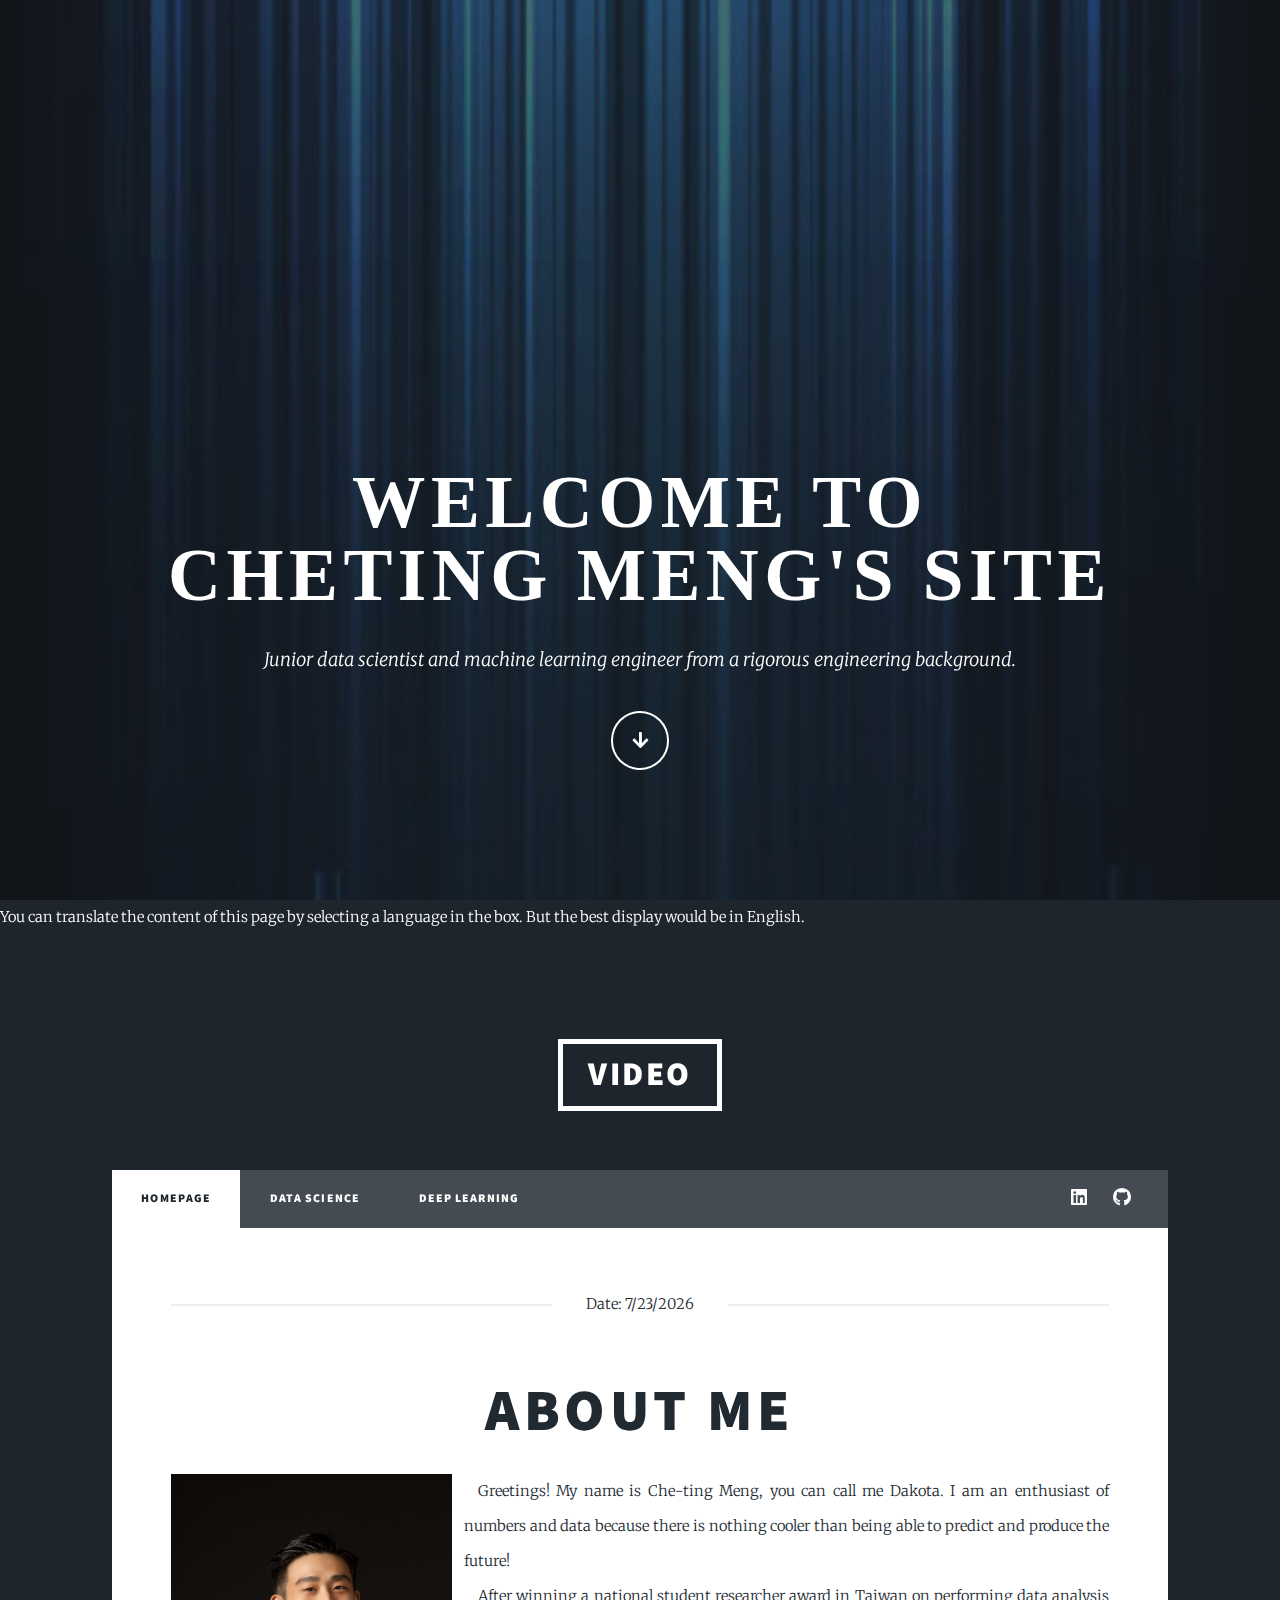
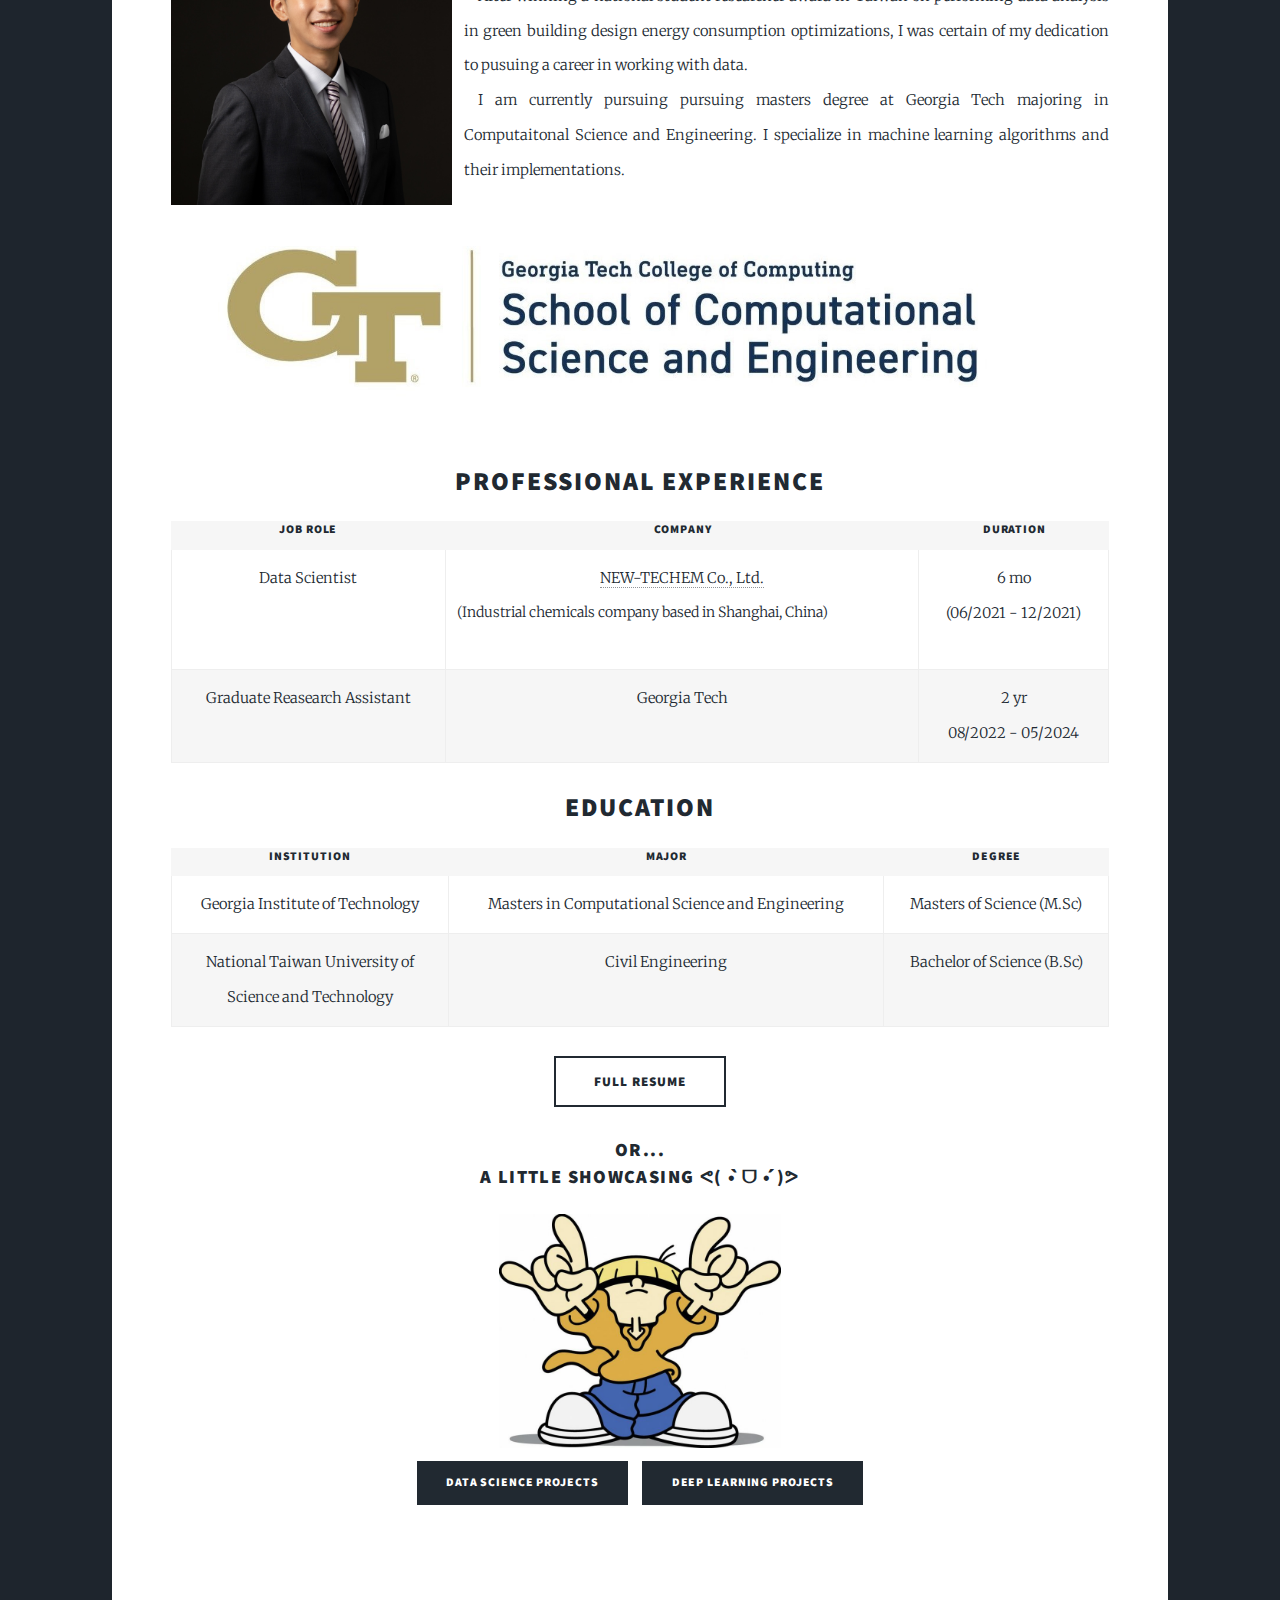
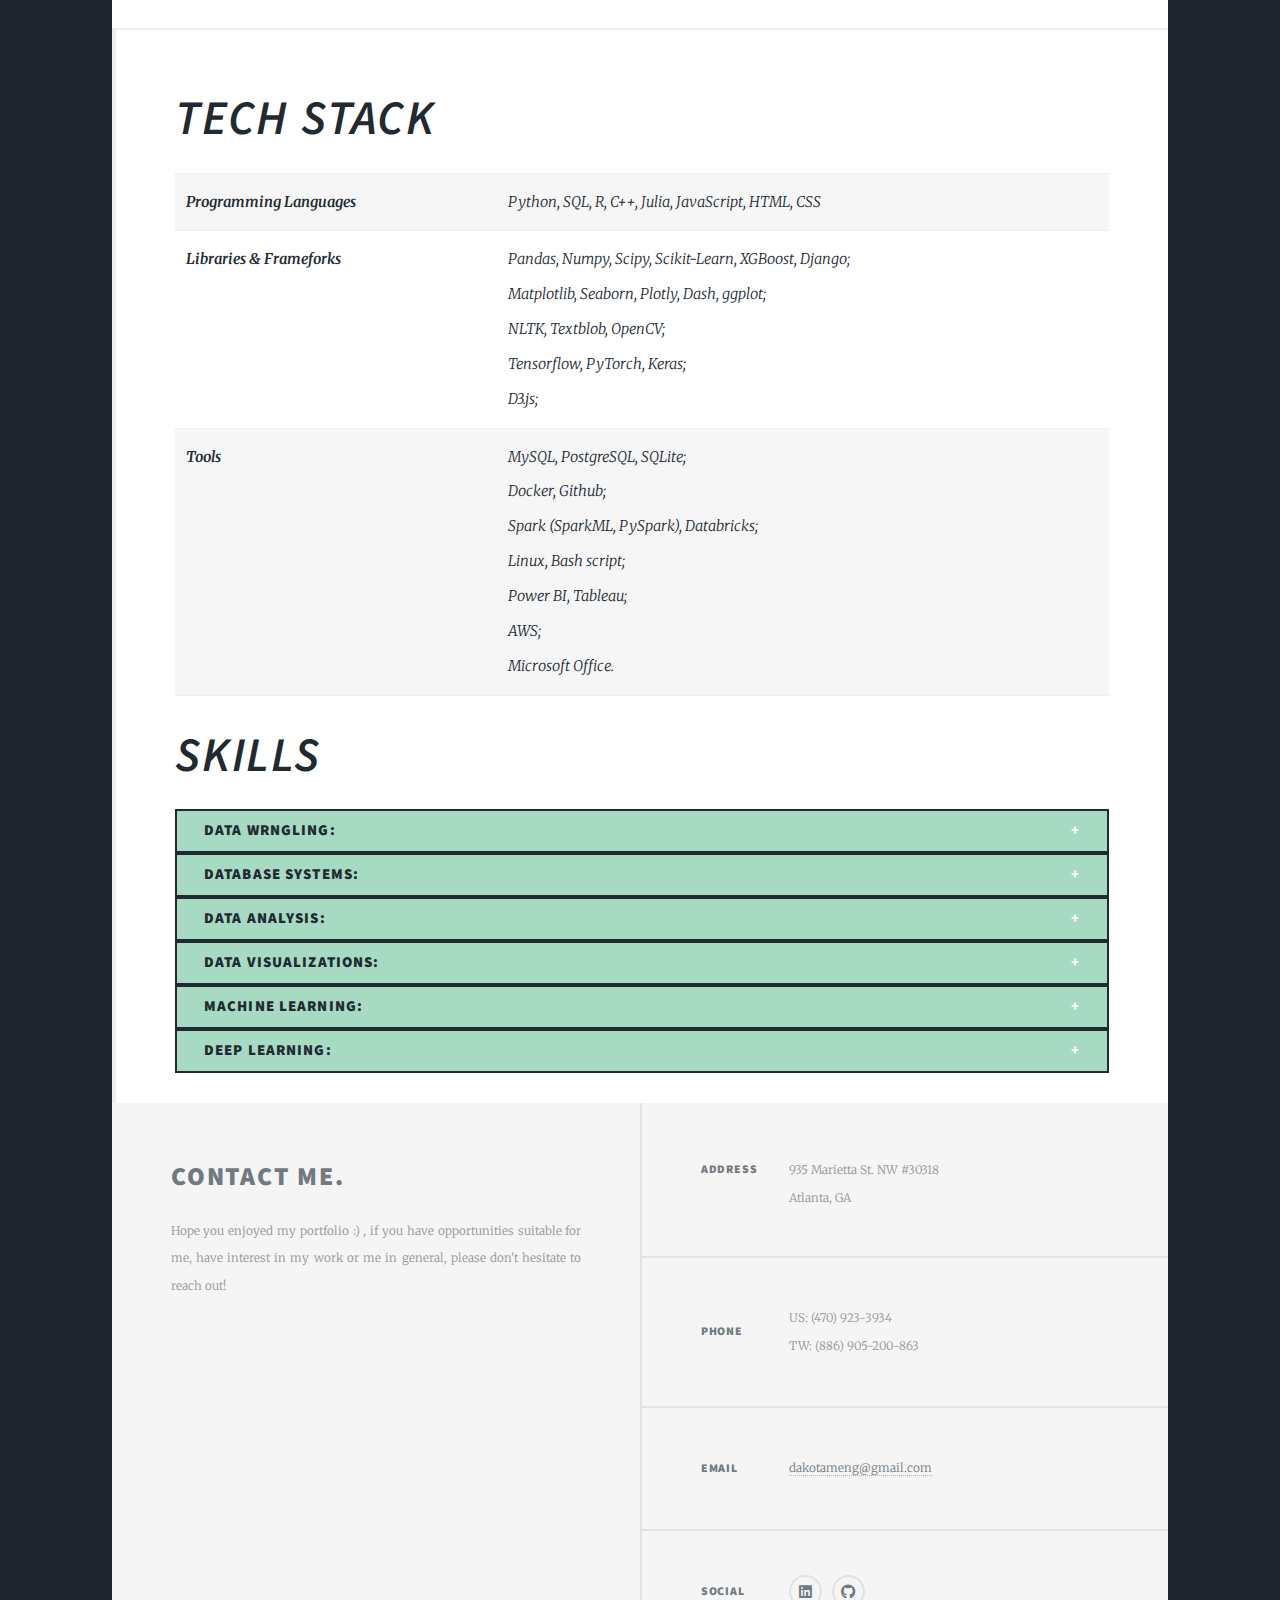
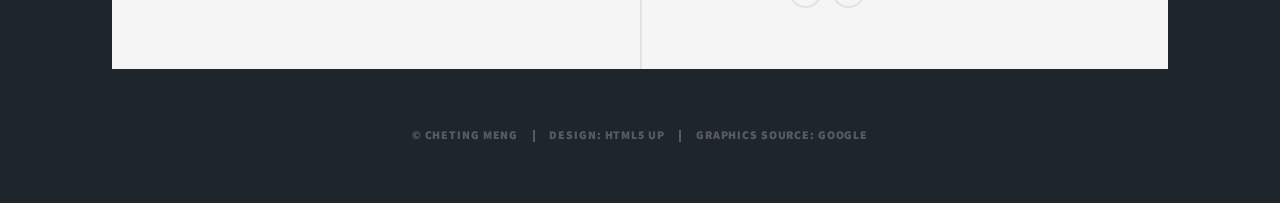
==== commit 5ae2d70f: "project updates" ====
--- a/index.html
+++ b/index.html
@@ -6,7 +6,7 @@
 -->
 <html>
 	<head>
-		<title>CheTing Meng Blog</title>
+		<title>CheTing Meng Portfolio</title>
 		<meta charset="utf-8" />
 		<meta name="viewport" content="width=device-width, initial-scale=1, user-scalable=no" />
 		<link rel="stylesheet" href="assets/css/main.css" />
@@ -20,7 +20,7 @@
 
 				<!-- Intro -->
 					<div id="intro">
-						<h1 style="font-family: serif;" class="notranslate">Welcome to </br>CheTing Meng's Blog</h1>
+						<h1 style="font-family: serif;" class="notranslate">Welcome to </br>CheTing Meng's Site</h1>
 						<p> Junior data scientist and machine learning engineer from a rigorous engineering background.</p>
 						<ul class="actions">
 							<li><a href="#header" class="button icon solid solo fa-arrow-down scrolly">Continue</a></li>
@@ -35,21 +35,21 @@
 					}
 					</script>					
 					<script type="text/javascript" src="//translate.google.com/translate_a/element.js?cb=googleTranslateElementInit"></script>
+					</div>
 					
 					
 					
 				<!-- Header -->
 					<header id="header">
-						<a href="index.html" class="logo">More About me</a>
+						<a href="index.html" class="logo">Video</a>
 					</header>
 
 				<!-- Nav -->
 					<nav id="nav">
 						<ul class="links">
 							<li class="active"><a href="index.html">Homepage</a></li>
-							<li><a href="Background.html">My Background</a></li>
-							<li><a href="#DS">Data Science</a></li>
-							<li><a href="#DL">Deep Learning</a></li>
+							<li><a href="DS.html">Data Science</a></li>
+							<li><a href="DL.html">Deep Learning</a></li>
 							<!--<li><a href="elements.html">Elements Reference</a></li>-->
 						</ul>
 						<ul class="icons">
@@ -75,229 +75,177 @@
 										d = n.getDate(); 
 										document.getElementById("current_date").innerHTML = "Date: " + m + "/" + d + "/" + y; 
 									</script>
-									<h2><a href="Background.html">My Background</a></h2>
-									<p>Former civil engineer pivoting into machine learning and data science.
-										Currently pursuing a dual masters degree at Georgia Institute of Technology, majoring in
-										Computaitonal Science and Engineering & Civil Engineering (Construction Infrastructure Systems Engineering).
-										I have great interests and have developed a specialty in machine learning algorithms and their implementations.
-									</p>
+									<h2><a>About Me</a></h2>
+									<div >
+										<img src="images/headshot.jpg" align="left" style="width:30% ;"/>
+											<p style="margin-left:20em;">&ensp;&ensp;Greetings! My name is Che-ting Meng, you can call me Dakota.
+												I am an enthusiast of numbers and data because there is nothing cooler than being able to predict and produce the future!<br>
+												&ensp;&ensp;After winning a national student researcher award in Taiwan on performing data analysis in green building design energy consumption optimizations, I was certain of my dedication to pusuing a career in working with data.</br>
+												&ensp;&ensp;I am currently pursuing pursuing masters degree at Georgia Tech majoring in
+												Computaitonal Science and Engineering. I specialize in machine learning algorithms and their implementations.
+											</p>					
+									</div>
 								</header>
-								<a href="Background.html" class="image main"><img src="images/cse-cee.jpg" alt="" /></a>
+								<a class="image main"><img src="images/cse-cee.jpg" alt="" /></a>
+								<h2>Professional Experience</h2>
+								<table class="alt">
+									<tr>
+										<th><center>Job Role</center></th>
+										<th><center>Company</center></th>
+										<th><center>Duration</center></th>	
+									  </tr>
+									  <tr>
+										<td>Data Scientist</td>
+										<td><a href="http://www.new-techem.com/about.asp?classid=1">NEW-TECHEM Co., Ltd.</a>
+											<p style="font-size:14px">(Industrial chemicals company based in Shanghai, China)</p></td>
+										<td>6 mo<br> (06/2021 - 12/2021) </td>
+									  </tr>
+									  <tr>
+										<td>Graduate Reasearch Assistant</td>
+										<td>Georgia Tech</td>
+										<td>2 yr <br>08/2022 - 05/2024</td>
+									  </tr>
+								</table>
+								<h2>Education</h2>
+								<table class="alt">
+									<tr>
+										<th><center>Institution</center></th>
+										<th><center>Major</center></th>
+										<th><center>Degree</center></th>	
+									  </tr>
+									  <tr>
+										<td>Georgia Institute of Technology</td>
+										<td>Masters in Computational Science and Engineering</td>
+										<td>Masters of Science (M.Sc)</td>
+									  </tr>
+									  <tr>
+										<td>National Taiwan University of<br> Science and Technology</td>
+										<td>Civil Engineering</td>
+										<td>Bachelor of Science (B.Sc)</td>
+									  </tr>
+								</table>
 								<ul class="actions special">
-									<li><a href="Background.html" class="button large">Full Story</a></li>
+									<li><a href="" class="button large">Full Resume</a></li>
 								</ul>
+	
+								<h3 class="typing-container" id="typing-text">Or...<br>
+									A little showcasing ᕙ(  •̀ ᗜ •́  )ᕗ</h3>
+									<img src="images/showcase.jpg" align="center" style="width:30% ;"/>
+
+								<ul class="actions special">							
+									<li><a href="DS.html" class="button primary">Data Science Projects </a></li>
+									<li><a href="DL.html" class="button primary">Deep Learning Projects</a></li>
+								</ul>
+	
 							</article>
 						
-
 						<!-- Posts -->
-							<a id="DS" style="visibility: hidden;"></a>
+							<a id="Skills" style="visibility: hidden;"></a>
 							<blockquote>
-								<b><font size="18">Data Science </br></font size></b>
-								Thoroughgoing understanding and techniques of the data science workflow including
-								<table>
-									  <tr>
-										<td>Data Collection</td>
-										<td>Database APIs, Web crawling and scraping;</td>
-									  </tr>
-									  <tr>
-										<td>Data Management</td>
-										<td>SQL, Relational database system design;</td>
-									  </tr>
-									  <tr>
-										<td>Data Processing</td>
-										<td>ETL tools (ex. Databricks, Hadoop and Spark, AWS, Google Cloud, OpenRefine)</br>
-											Data science pipeline (cleansing, wrangling, visualization, modeling, interpretation);</td>
-									  </tr>
-									  <tr>
-										<td>Data Analysis and Modeling & Simulation</td>
-										<td>Working knowledge of machine learning algorithms, numerical linear Algebra
-											and numerical modeling & simulation;</td>
-									  </tr>
-									  <tr>
-										<td>Visualizations</td>
-										<td>Python visualization (Matplotlib, Seaborn, Plotly, Flask), HTML, D3.js, Power BI and Tableau.
-										</li></td>
-									  </tr>
-								</table>
-							</blockquote>
-							<section class="posts">
-								<article>
-									<header>
-										<span class="date">Spring, 2023</span>
-										<h2><a href="https://github.com/PsyDak-Meng/VAE_Insight">VAE Insight </a>
-											<p><font size="3">&ensp;&ensp;&ensp;[An end-to end machine learning web application]</font></p>
-										</h2>
-									</header>
-									<a href="https://github.com/PsyDak-Meng/VAE_Insight" class="image fit"><img src="images/vaers.jpg"  width=70% height="50%" alt="" /></a>
-									<p>An end-to-end data science web application project. Incuding data ETL, building deep learning models,
-									and building an entire web application.</br>
-										#MySQL&ensp;#Python&ensp;#PythonFlask&ensp;#PyTorch&ensp;#JavaScript
-									</p>
-									<ul class="actions special">
-										<li><a href="#" class="button">Github Repo</a></li>
-									</ul>
+								<style>
+									.collapsible {
+									  background-color: #a6dac3;
+									  color: white;
+									  cursor: pointer;
+									  
+									  width: 100%;
+									  border: none;
+									  text-align: left;
+									  outline: none;
+									  font-size: 15px;
+									}
 									
-								</article>
-								<article>
-									<header>
-										<span class="date">Spring, 2023</span>
-										<h2><a href="https://github.com/PsyDak-Meng/Inundation_Traffic_Simulation">Inundation Traffic Simulation</a></h2>
-									</header>
-									<a href="https://github.com/PsyDak-Meng/Inundation_Traffic_Simulation" class="image fit"><img src="images/traffic.jpg"  width=70% height="10%" alt="" /></a>
-									<p>Built an entire numerical model for traffic simulation of the city of Virginia Beach under inundation
-										disruption and performed numerical analysis on the results.
-									</br></br>
-										#Json&ensp;#Numerical Modeling & Simulation&ensp;#Python
-									</p>
-									<ul class="actions special">
-										<li><a href="https://github.com/PsyDak-Meng/Inundation_Traffic_Simulation" class="button">Github Repo</a></li>
-									</ul>
-								</article>
-
-								<article>
-									<header>
-										<span class="date">Spring, 2023</span>
-										<h2><a href="D3js.html">Data Visualization<br />
-										with d3.js</br></br></a></h2>
-									</header>
-								
-									<a href="D3js.html" class="image fit"><img src="images/D3js.png"   width=100% height="100%" alt="" /></a>
-									<p>A series of data-driven interactive visualizations of Georgia Tech CSE6242 [Data Visual & Analytics] course projects.</br></br>
-										#Javascript&ensp;#D3.js&ensp;#Python&ensp;#SQL
-									</p>
-									<ul class="actions special">
-										<li><a href="D3js.html" class="button">Full Story</a></li>
-									</ul>
-									<div align="left" vertical-align="bottom">
-										<a href="#nav"><img src="images/up.png"  width="28" height="25" id="fixedbutton"></a>
-									</div>
-								</article>
-								<article>
-									<header>
-										<span class="date">Fall, 2022</span>
-										<h2><a href="Text_cluster.html">Text Clustering<br />
-											with EM Algorithm</a></h2>
-									</header>
-									<a href="Text_cluster.html" class="image fit"><img src="images/Text_cluster.jpg" width=100% height="80%" alt="" /></a>
-									<p>Georgia Tech CSE6740 [Computational Data Analysis (Machine Learning)] course project.</br></br>
-										#NLP&ensp;#Machine Learning&ensp;#Python&ensp;#Algorithms
-									</p>
-									<ul class="actions special">
-										<li><a href="Text_cluster.html" class="button">Full Story</a></li>
-									</ul>
-								
-								</article>
-
-								
-								
-						
-								<!-- <article>
-									<header>
-										<span class="date">Spring, 2023-now</span>
-										<h2><a href="#">Construction Labor <br />
-											Statistics Dashboard</a></h2>
-									</header>
-									<a href="#" class="image fit"><img src="images/ConstructionBI.png"  width=100% height="100%" alt="" /></a>
-									<p>Graduate research assistant project,</br></br>
-										#Power BI&ensp;#Statistical Analysis&ensp;#Dashborad
-									</p>
-									<ul class="actions special">
-										<li><a href="#" class="button">Full Story</a></li>
-									</ul>								
-								</article>-->
-								
-						
-							</section>
-							
-							
-							
-							
-							<a id="DL" style="visibility: hidden;"></a>	
-							<blockquote>
-											
-								<b><font size="18">Deep Learning</br></font size></b>
+									.active, .collapsible:hover {
+									  background-color: #38885f;
+									}
 									
-									<li>Comprehensive understanding of mathematical principles of algorithms in deep learning ranging from regular neural networks to
-									CNN, RNN, semi-supervised learning, transfer learning, auto-encoder and ensemble.</br>
-									</li>
-									<li>Capable of constructing customized models with Pytorch, Tensorflow and Keras as well as implementing various pre-trained models.
-									</li>
-									</blockquote>
-							<section class="posts">
-								<article>
-									<header>
-										<span class="date">Fall, 2022 @GT The Agency</span>
-										<h2><a href="https://github.com/PsyDak-Meng/Malaria_Infection_Detector">Malaria Infection Diagnostic</a></h2>
-									</header>
-									<a href="https://github.com/PsyDak-Meng/Malaria_Infection_Detector" class="image fit" id="Malaria_image"><img src="images/Malaria.jpg"  width="100%" height="100%" alt="" /></a>
-									<script>
-										document.getElementById("Malaria_image").style.opacity = "0.9";
-									</script>
-									<p>Georgia Tech machine learning club <a href="https://ml.gatech.edu/agency">(The Agency)</a> computer vision project. </br>Deployed and tuned hyperparamters of ResNet CNN model, 
-										then ran the model using servers from Google Collab for image classification, acheived over 98% accuracy.</br></br>
-										#PyTorch&ensp;#CNN&ensp;#Python
-									</p>
+									.collapsible:after {
+									  content: '\002B';
+									  color: white;
+									  font-weight: bold;
+									  float: right;
+									  margin-left: 5px;
+									}
 									
-									<ul class="actions special">
-										<li><a href="https://github.com/PsyDak-Meng/Malaria_Infection_Detector" class="button">Github Repo</a></li>
-									</ul>
-								</article>
-								<article>
-									<header>
-										<span class="date">2023</span>
-										<h2><a href="#DL">Workout Pose<br />
-										AI Coach</a></h2>
-									</header>
-									<a href="#DL" class="image fit"><img src="images/workout.jpg" alt="" /></a>
-									<p>Plans to use computer vision technologies to capture workout poses by the user and compare them to mahcine learning
-										models trained with professional trainers' workout forms.
-									<ul class="actions special">
-										<li><a href="#DL" class="button">Coming Soon...</a></li>
-									</ul>
-								</article>
-								<!--<article>
-									<header>
-										<span class="date">April 11, 2017</span>
-										<h2><a href="#">Odio magna<br />
-										sed consectetur</a></h2>
-									</header>
-									<a href="#" class="image fit"><img src="images/pic06.jpg" alt="" /></a>
-									<p>Donec eget ex magna. Interdum et malesuada fames ac ante ipsum primis in faucibus. Pellentesque venenatis dolor imperdiet dolor mattis sagittis magna etiam.</p>
-									<ul class="actions special">
-										<li><a href="#" class="button">Full Story</a></li>
-									</ul>
-								</article>
-								<article>
-									<header>
-										<span class="date">April 7, 2017</span>
-										<h2><a href="#">Augue lorem<br />
-										primis vestibulum</a></h2>
-									</header>
-									<a href="#" class="image fit"><img src="images/pic07.jpg" alt="" /></a>
-									<p>Donec eget ex magna. Interdum et malesuada fames ac ante ipsum primis in faucibus. Pellentesque venenatis dolor imperdiet dolor mattis sagittis magna etiam.</p>
-									<ul class="actions special">
-										<li><a href="#" class="button">Full Story</a></li>
-									</ul>
-								</article>-->
-								<div align="left" vertical-align="bottom">
-									<a href="#nav"><img src="images/up.png"  width="28" height="25" id="fixedbutton"></a>
-								</div>
-							</section>
-
-						<!-- Footer -->
-							<footer>
-								<div class="pagination">
-									<!--<a href="#" class="previous">Prev</a>-->
-									<a href="#" class="page active">1</a>
-									<!--<a href="#" class="page">2</a>
-									<a href="#" class="page">3</a>
-									<span class="extra">&hellip;</span>
-									<a href="#" class="page">8</a>
-									<a href="#" class="page">9</a>
-									<a href="#" class="page">10</a>
-									<a href="#" class="next">Next</a>-->
-								</div>
-							</footer>
+									.active:after {
+									  content: "\2212";
+									}
+									
+									.content {
+									  padding: 0 18px;
+									  max-height: 0;
+									  overflow: hidden;
+									  transition: max-height 0.2s ease-out;
+									  background-color: #f1f1f1;
+									}
+									</style>
+								<h2><b><font size="18">Tech Stack</br></font size></b></h2>
+									<table>
+										<tr>
+											<td><b>Programming Languages</b></td>
+											<td> Python, SQL, R, C++, Julia, JavaScript, HTML, CSS
+										  </tr>
+											<td><b>Libraries & Frameforks</b></td>
+											<td>Pandas, Numpy, Scipy, Scikit-Learn, XGBoost, Django;<br>
+												Matplotlib, Seaborn, Plotly, Dash, ggplot;<br>
+												NLTK, Textblob, OpenCV;<br>
+												Tensorflow, PyTorch, Keras;<br>
+												D3.js;<br>
+											</td>
+										  </tr>
+										  <tr>
+											<td><b>Tools</b></td>
+											<td>MySQL, PostgreSQL, SQLite;<br>
+												Docker, Github;<br> 
+												Spark (SparkML, PySpark), Databricks;<br> 
+												Linux, Bash script;<br>
+												Power BI, Tableau;<br>
+												AWS;<br>
+												Microsoft Office.<br>
+											</td>
+										  </tr>
+									</table>
+									<h2><b><font size="18">Skills</br></font size></b></h2>
+								<button class="collapsible">Data Wrngling:</button>
+								<div class="content">
+								<p>Explorative data analysis (EDA);<br>
+									BigData (Databricks, Hadoop and Spark, AWS, Google Cloud, OpenRefine);<br>
+									Web crawling and scraping (Selenium, Scrapy, Beautiful Soup);</p>
+								</div>
+								<button class="collapsible">Database Systems:</button>
+								<div class="content">
+								<p>Relational database (MySQL, SQLite, PostgreSQL);</p>
+								</div>
+								<button class="collapsible">Data Analysis:</button>
+								<div class="content">
+								<p>Data mining,Regression, Time series analysis, Decriptive statistics, Hypothesis testing;</p>
+								</div>
+								<button class="collapsible">Data Visualizations:</button>
+								<div class="content">
+								<p>Power BI, Tableau;<br> 
+									Python (Matplotlib, Seaborn, Plotly, Flask);<br>
+									D3.js, HTML, CSS;</p>
+								</div>
+								<button class="collapsible">Machine Learning:</button>
+								<div class="content">
+								<p>Classification (SVM, Random forest, Bayesian classifier, KNN, etc.);<br>
+									Clustering (K-Means, Heirachical clustering, DBSCAN, etc.);<br> 
+									Regression (Linear regression, Gaussian mixture model, Kernel regresion, Bayesian regression, etc.);</p>
+								</div>
+								<button class="collapsible">Deep Learning:</button>
+								<div class="content">
+								<p>Basics (MLP, RNN, CNN, LSTM);<br>
+									Generative (GAN, Stable Diffusion, Transformers, etc.);<br> 
+									Embedding (VAE, Word2Vec, etc.);<br>
+									NLP<br>
+									Commputer Vision;</p>
+								</div>
+
+							<script src="collapsible.js"></script>
+						</blockquote>
+					</section>
+				
+
 
 					</div>
 
@@ -308,27 +256,6 @@
 							<p>
 								Hope you enjoyed my portfolio :) , if you have opportunities suitable for me, have interest in my work or me in general, please don't hesitate to reach out!
 							</p>
-						</section>
-						<section>
-							<form method="post" action="#">
-								<div class="fields">
-									<div class="field">
-										<label for="name">Name</label>
-										<input type="text" name="name" id="name" />
-									</div>
-									<div class="field">
-										<label for="email">Email</label>
-										<input type="text" name="email" id="email" />
-									</div>
-									<div class="field">
-										<label for="message">Message</label>
-										<textarea name="message" id="message" rows="3"></textarea>
-									</div>
-								</div>
-								<ul class="actions">
-									<li><input type="submit" value="Send Message" /></li>
-								</ul>
-							</form>
 						</section>
 						<section class="split contact">
 							<section class="alt">
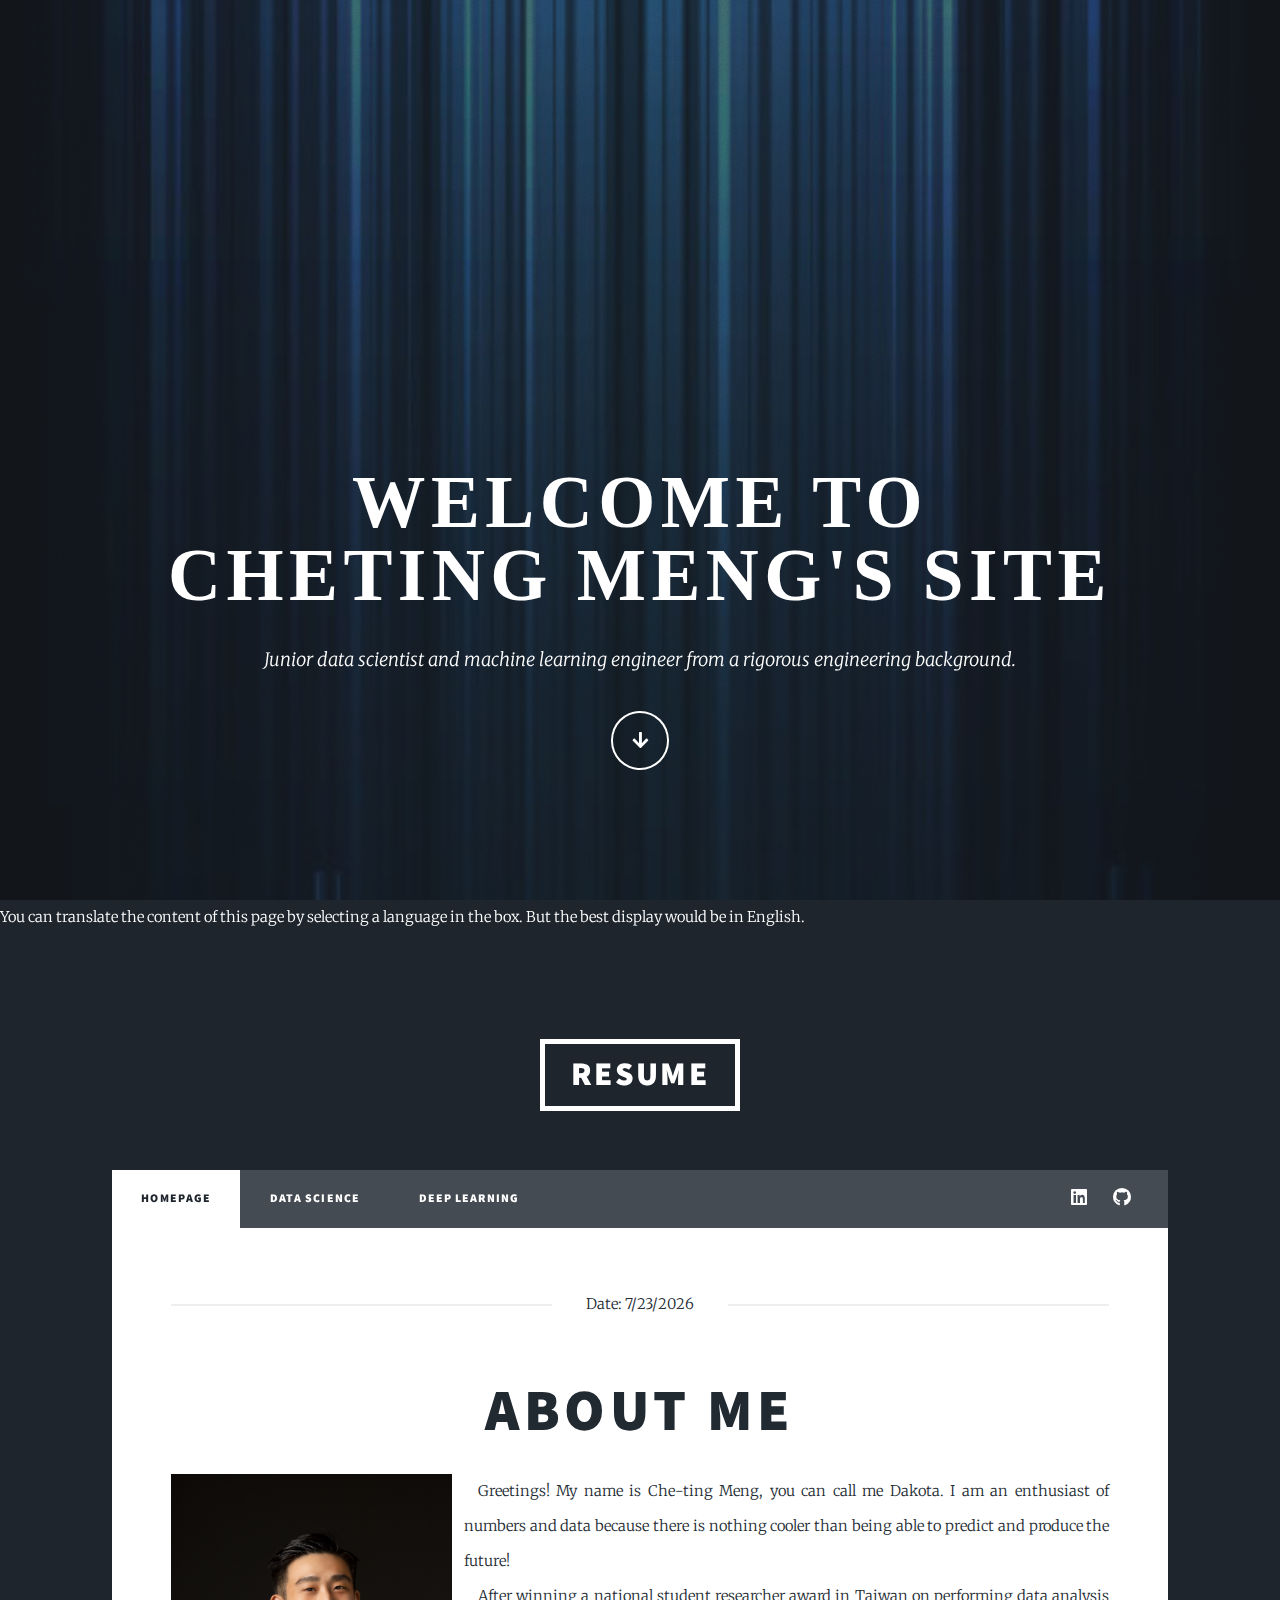
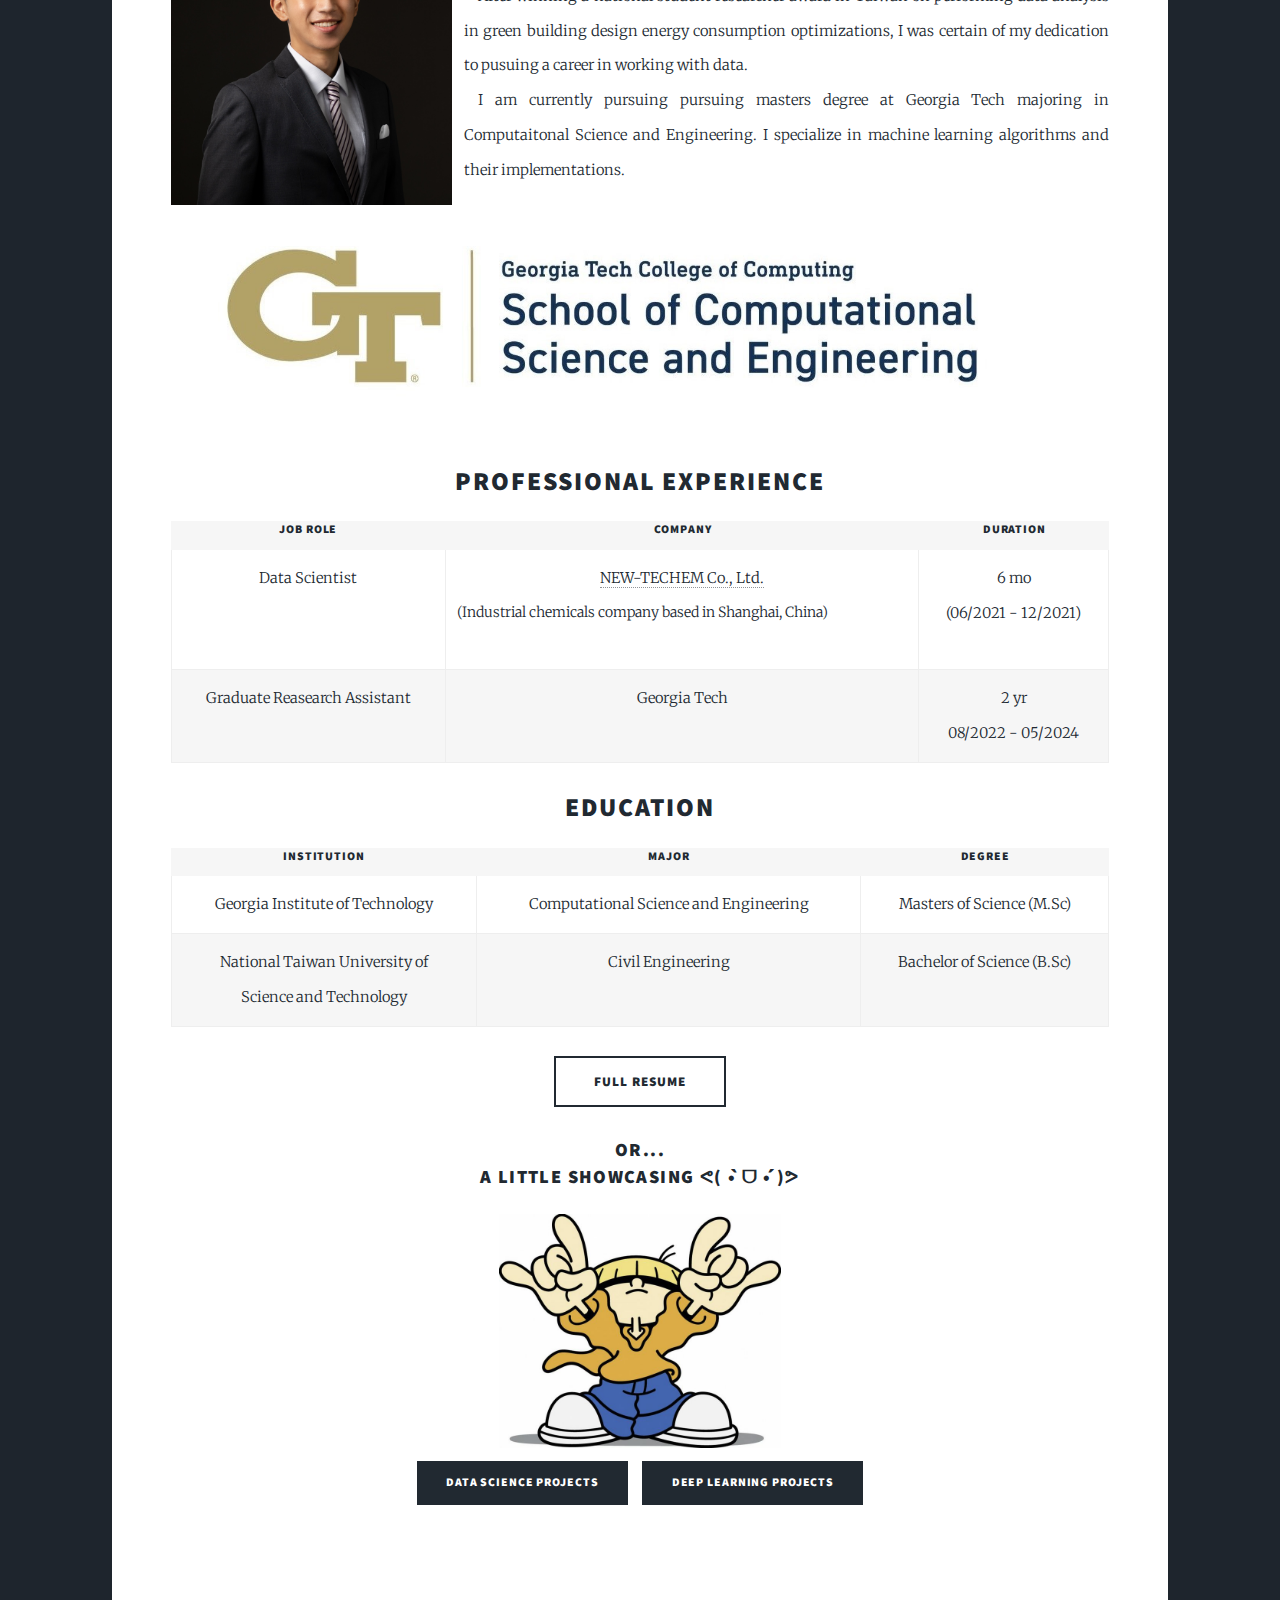
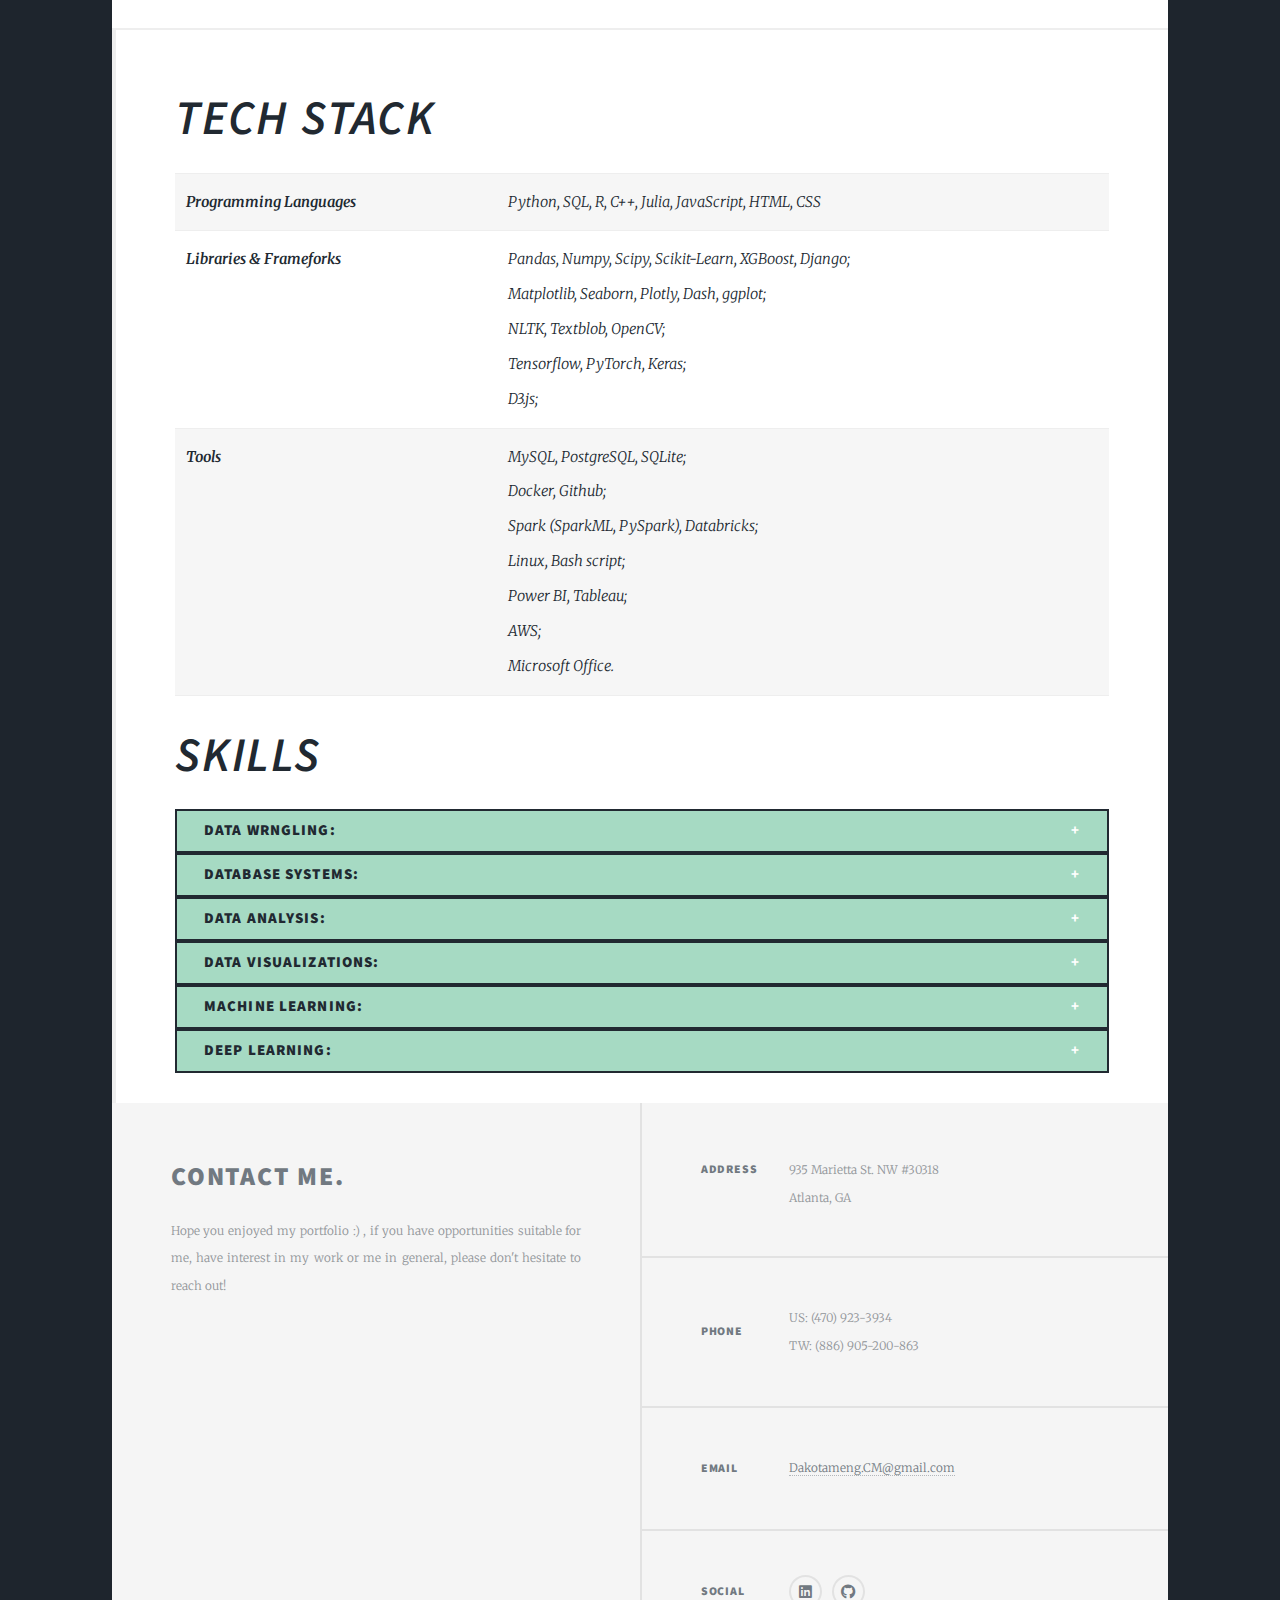
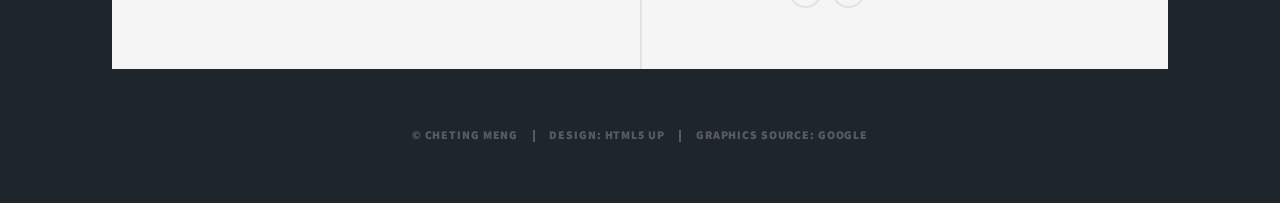
==== commit 011931f9: "updated video link for Mybot" ====
--- a/index.html
+++ b/index.html
@@ -41,7 +41,7 @@
 					
 				<!-- Header -->
 					<header id="header">
-						<a href="index.html" class="logo">Video</a>
+						<a href="https://1drv.ms/w/s!AjZUochJkOlgqXYAhg0Kk0qnDHN4?e=pcZzaM" class="logo">Resume</a>
 					</header>
 
 				<!-- Nav -->
@@ -115,7 +115,7 @@
 									  </tr>
 									  <tr>
 										<td>Georgia Institute of Technology</td>
-										<td>Masters in Computational Science and Engineering</td>
+										<td>Computational Science and Engineering</td>
 										<td>Masters of Science (M.Sc)</td>
 									  </tr>
 									  <tr>
@@ -270,7 +270,7 @@
 							</section>
 							<section>
 								<h3>Email</h3>
-								<p><a href="#">dakotameng@gmail.com</a></p>
+								<p><a href="#">Dakotameng.CM@gmail.com</a></p>
 							</section>
 							<section>
 								<h3>Social</h3>
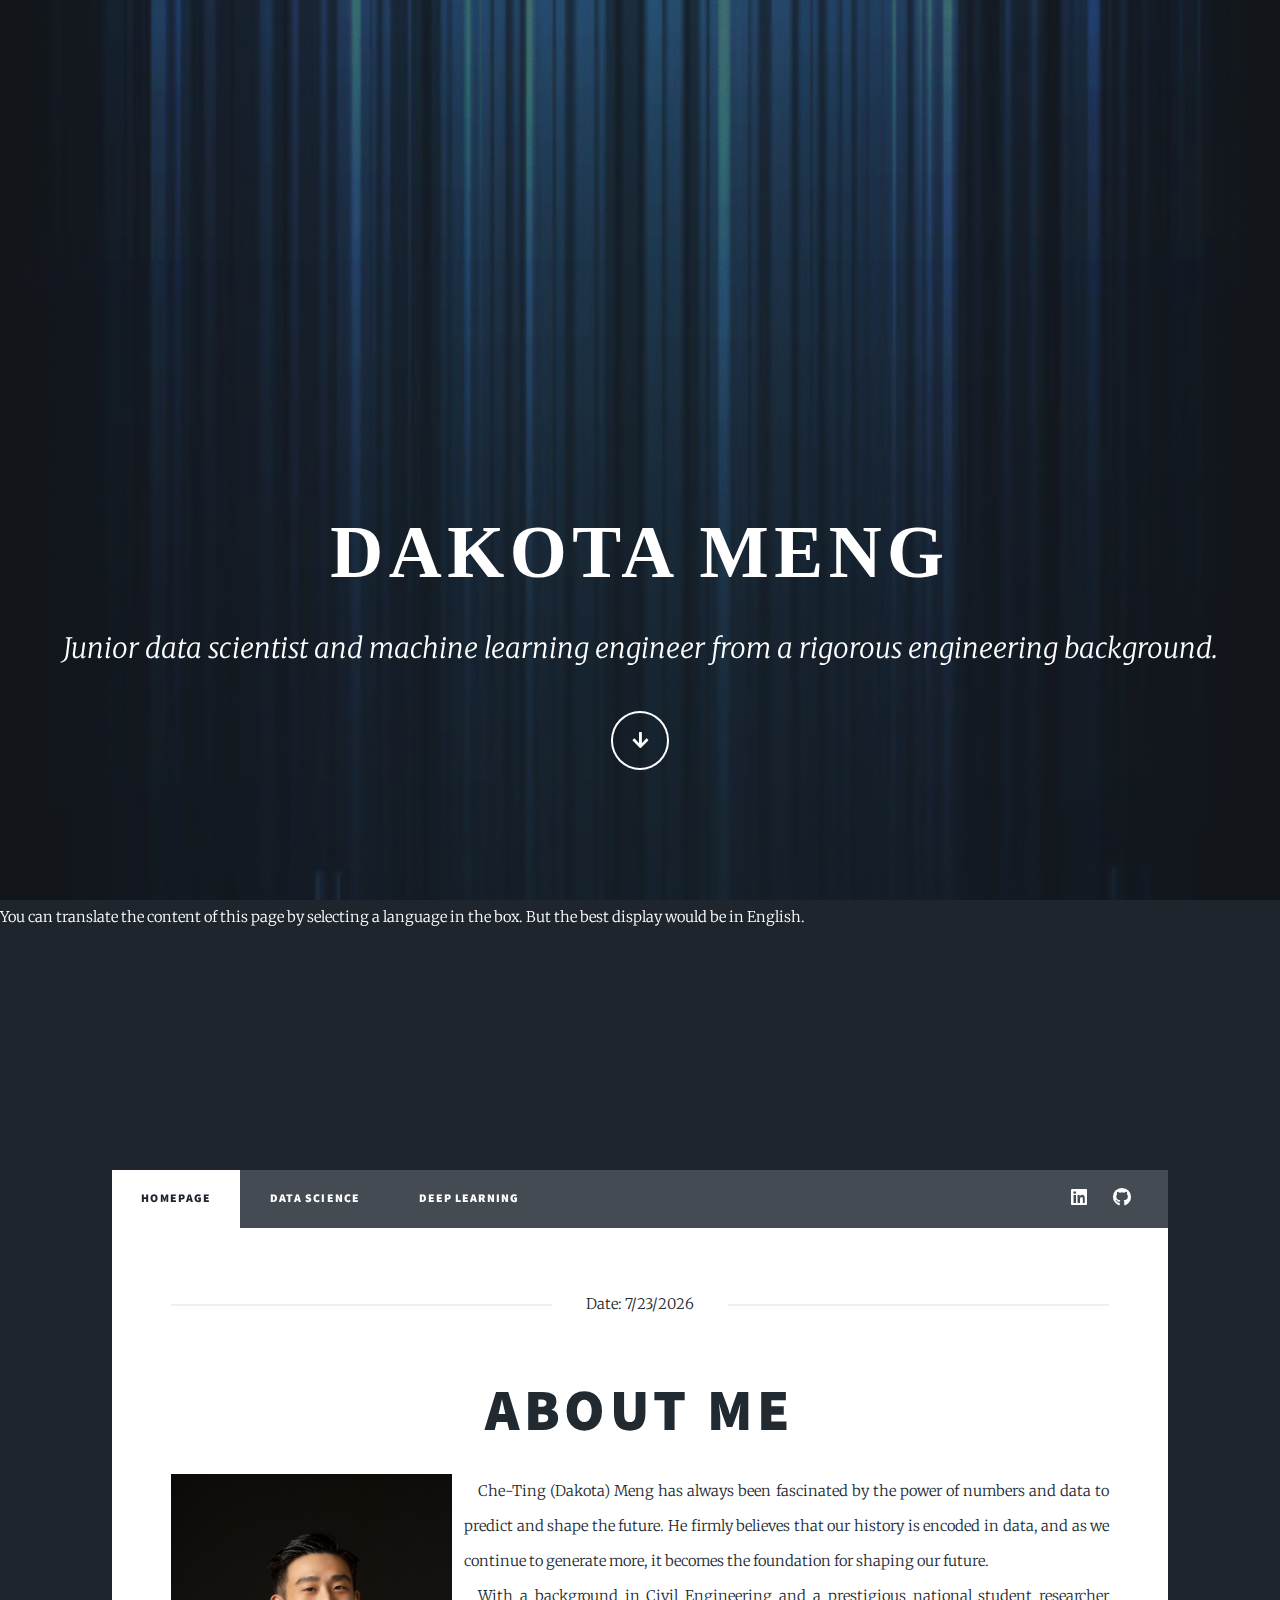
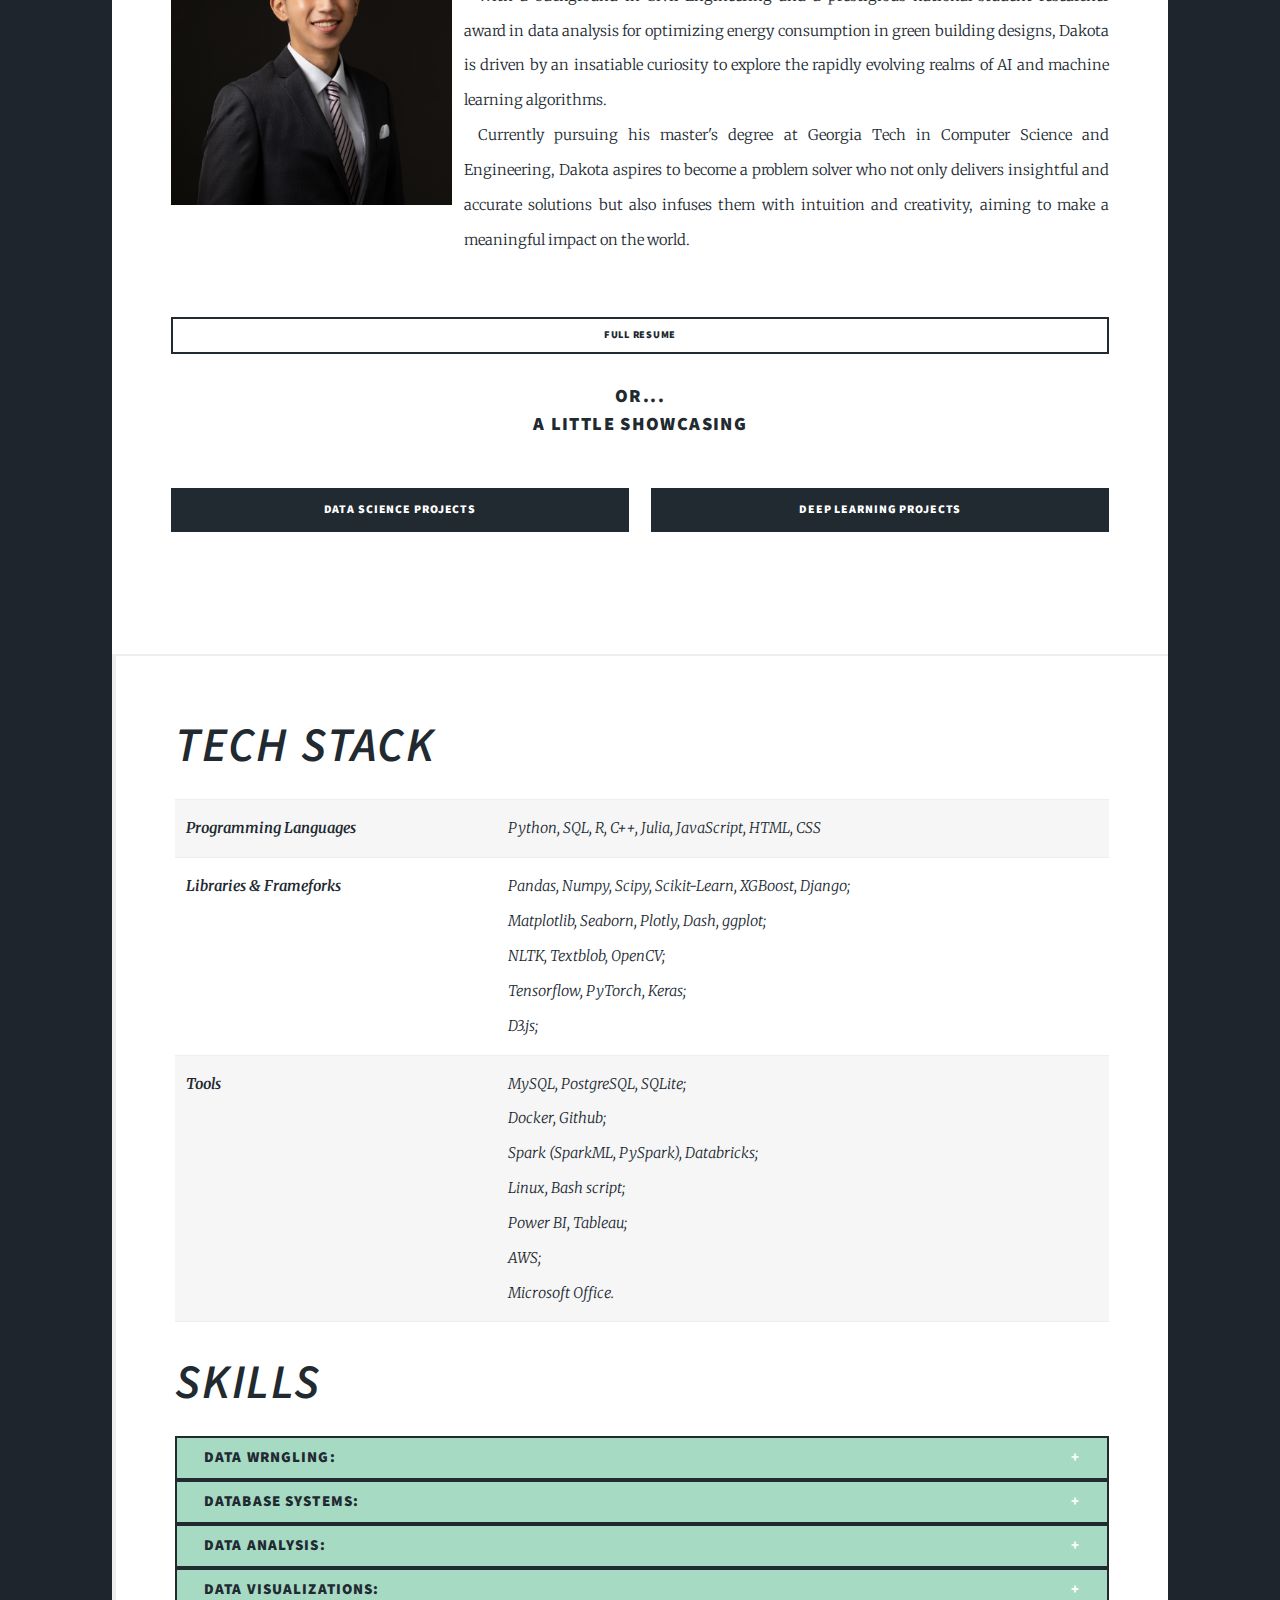
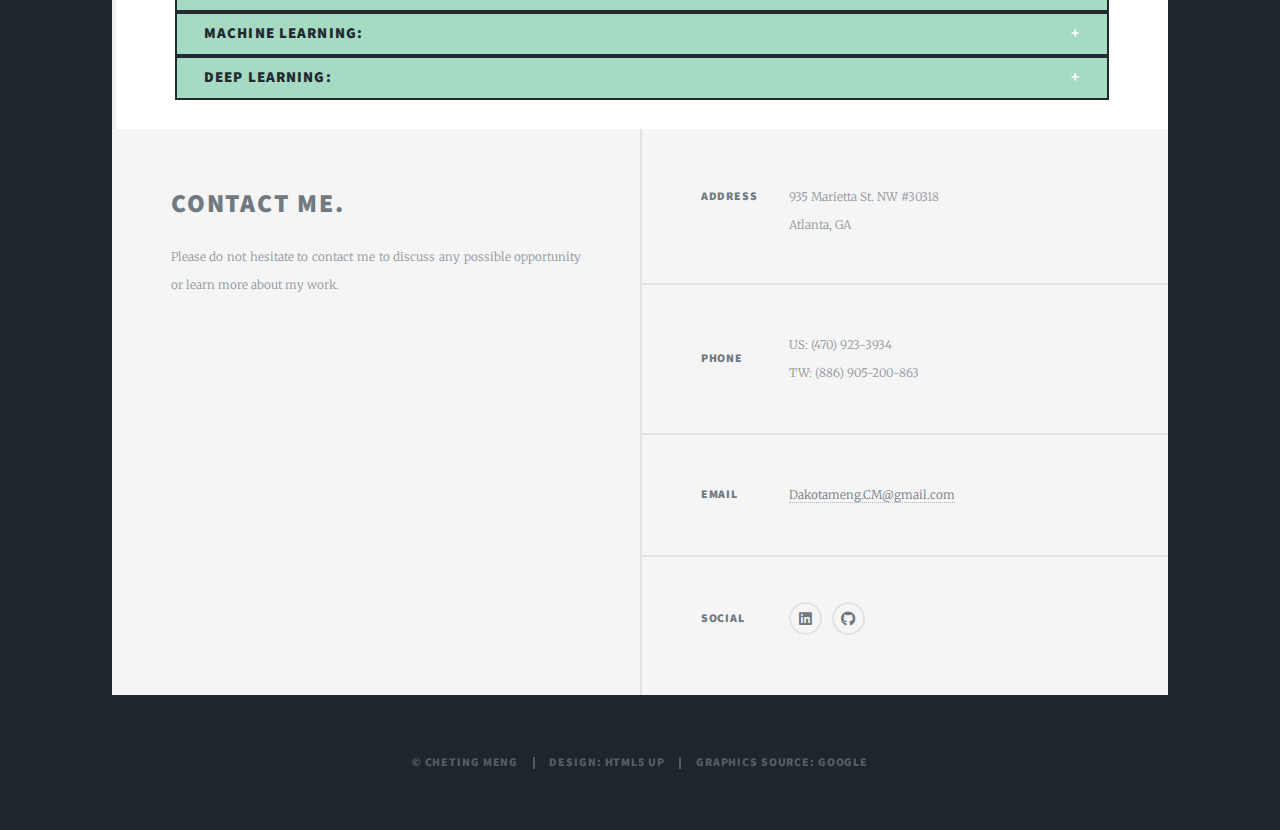
==== commit 6894da5b: "reconfigured design with tiger n kalin notes" ====
--- a/index.html
+++ b/index.html
@@ -20,8 +20,8 @@
 
 				<!-- Intro -->
 					<div id="intro">
-						<h1 style="font-family: serif;" class="notranslate">Welcome to </br>CheTing Meng's Site</h1>
-						<p> Junior data scientist and machine learning engineer from a rigorous engineering background.</p>
+						<h1 style="font-family: serif;" class="notranslate">Dakota Meng</h1>
+						<p style="font-size:28px;"> Junior data scientist and machine learning engineer from a rigorous engineering background.</p>
 						<ul class="actions">
 							<li><a href="#header" class="button icon solid solo fa-arrow-down scrolly">Continue</a></li>
 						</ul>
@@ -41,7 +41,7 @@
 					
 				<!-- Header -->
 					<header id="header">
-						<a href="https://1drv.ms/w/s!AjZUochJkOlgqXYAhg0Kk0qnDHN4?e=pcZzaM" class="logo">Resume</a>
+						<a></a>
 					</header>
 
 				<!-- Nav -->
@@ -56,8 +56,8 @@
 							<!--<li><a href="#" class="icon brands alt fa-twitter"><span class="label">Twitter</span></a></li>-->
 							<!--<li><a href="#" class="icon brands alt fa-facebook-f"><span class="label">Facebook</span></a></li>-->
 							<!--<li><a href="#" class="icon brands alt fa-instagram"><span class="label">Instagram</span></a></li>-->
-							<li><a href="https://www.linkedin.com/in/Che-Ting-Meng1215" class="icon brands alt fa-linkedin"><span class="label">LinkedIn</span></a></li>
-							<li><a href="https://github.com/PsyDak-Meng" class="icon brands alt fa-github"><span class="label">GitHub</span></a></li>
+							<li><a href="https://www.linkedin.com/in/Che-Ting-Meng1215" class="icon brands alt fa-linkedin" target="_blank" rel="noopener noreferrer"><span class="label">LinkedIn</span></a></li>
+							<li><a href="https://github.com/PsyDak-Meng" class="icon brands alt fa-github" target="_blank" rel="noopener noreferrer"><span class="label">GitHub</span></a></li>
 						</ul>
 					</nav>
 				
@@ -78,16 +78,14 @@
 									<h2><a>About Me</a></h2>
 									<div >
 										<img src="images/headshot.jpg" align="left" style="width:30% ;"/>
-											<p style="margin-left:20em;">&ensp;&ensp;Greetings! My name is Che-ting Meng, you can call me Dakota.
-												I am an enthusiast of numbers and data because there is nothing cooler than being able to predict and produce the future!<br>
-												&ensp;&ensp;After winning a national student researcher award in Taiwan on performing data analysis in green building design energy consumption optimizations, I was certain of my dedication to pusuing a career in working with data.</br>
-												&ensp;&ensp;I am currently pursuing pursuing masters degree at Georgia Tech majoring in
-												Computaitonal Science and Engineering. I specialize in machine learning algorithms and their implementations.
-											</p>					
+										<p style="margin-left:20em;">&ensp;&ensp;Che-Ting (Dakota) Meng has always been fascinated by the power of numbers and data to predict and shape the future. He firmly believes that our history is encoded in data, and as we continue to generate more, it becomes the foundation for shaping our future.<br>
+												&ensp;&ensp;With a background in Civil Engineering and a prestigious national student researcher award in data analysis for optimizing energy consumption in green building designs, Dakota is driven by an insatiable curiosity to explore the rapidly evolving realms of AI and machine learning algorithms.</br>
+												&ensp;&ensp;Currently pursuing his master's degree at Georgia Tech in Computer Science and Engineering, Dakota aspires to become a problem solver who not only delivers insightful and accurate solutions but also infuses them with intuition and creativity, aiming to make a meaningful impact on the world.
+										</p>					
 									</div>
 								</header>
-								<a class="image main"><img src="images/cse-cee.jpg" alt="" /></a>
-								<h2>Professional Experience</h2>
+								<!-- <a class="image main"><img src="images/cse-cee.jpg" alt="" /></a> -->
+								<!-- <h2>Professional Experience</h2>
 								<table class="alt">
 									<tr>
 										<th><center>Job Role</center></th>
@@ -123,20 +121,27 @@
 										<td>Civil Engineering</td>
 										<td>Bachelor of Science (B.Sc)</td>
 									  </tr>
-								</table>
-								<ul class="actions special">
-									<li><a href="" class="button large">Full Resume</a></li>
-								</ul>
+								</table> -->
+								<div class="col-6 col-12-small">
+									<ul class="actions stacked">
+										<li><a href="#" class="button small fit" target="_blank" rel="noopener noreferrer">Full Resume</a></li>
+									</ul>
+								</div>
 	
 								<h3 class="typing-container" id="typing-text">Or...<br>
-									A little showcasing ᕙ(  •̀ ᗜ •́  )ᕗ</h3>
-									<img src="images/showcase.jpg" align="center" style="width:30% ;"/>
-
-								<ul class="actions special">							
-									<li><a href="DS.html" class="button primary">Data Science Projects </a></li>
-									<li><a href="DL.html" class="button primary">Deep Learning Projects</a></li>
-								</ul>
-	
+									A little showcasing <br><br></h3>
+									<!-- <img src="images/showcase.jpg" align="center" style="width:30% ;"/> -->
+									<div class="row">
+										<div class="col-6 col-12-small">
+											<ul class="actions stacked">
+												<li><a href="DS.html" class="button primary fit" target="_blank" rel="noopener noreferrer">Data Science Projects</a></li>
+											</ul>
+										</div>
+										<div class="col-6 col-12-small">
+											<ul class="actions stacked">
+												<li><a href="DL.html" class="button primary fit" target="_blank" rel="noopener noreferrer">Deep Learning Projects</a></li>
+											</ul>
+										</div>
 							</article>
 						
 						<!-- Posts -->
@@ -254,7 +259,7 @@
 						<section>
 							<h2>Contact Me.</h2>
 							<p>
-								Hope you enjoyed my portfolio :) , if you have opportunities suitable for me, have interest in my work or me in general, please don't hesitate to reach out!
+								Please do not hesitate to contact me to discuss any possible opportunity or learn more about my work.
 							</p>
 						</section>
 						<section class="split contact">
@@ -270,7 +275,7 @@
 							</section>
 							<section>
 								<h3>Email</h3>
-								<p><a href="#">Dakotameng.CM@gmail.com</a></p>
+								<p><a>Dakotameng.CM@gmail.com</a></p>
 							</section>
 							<section>
 								<h3>Social</h3>
@@ -278,8 +283,8 @@
 									<!--<li><a href="#" class="icon brands alt fa-twitter"><span class="label">Twitter</span></a></li>-->
 									<!--<li><a href="#" class="icon brands alt fa-facebook-f"><span class="label">Facebook</span></a></li>-->
 									<!--<li><a href="#" class="icon brands alt fa-instagram"><span class="label">Instagram</span></a></li>-->
-									<li><a href="https://www.linkedin.com/in/Che-Ting-Meng1215" class="icon brands alt fa-linkedin"><span class="label">LinkedIn</span></a></li>
-									<li><a href="https://github.com/PsyDak-Meng" class="icon brands alt fa-github"><span class="label">GitHub</span></a></li>
+									<li><a href="https://www.linkedin.com/in/Che-Ting-Meng1215" class="icon brands alt fa-linkedin" target="_blank" rel="noopener noreferrer"><span class="label">LinkedIn</span></a></li>
+									<li><a href="https://github.com/PsyDak-Meng" class="icon brands alt fa-github" target="_blank" rel="noopener noreferrer"><span class="label">GitHub</span></a></li>
 								</ul>
 							</section>
 						</section>
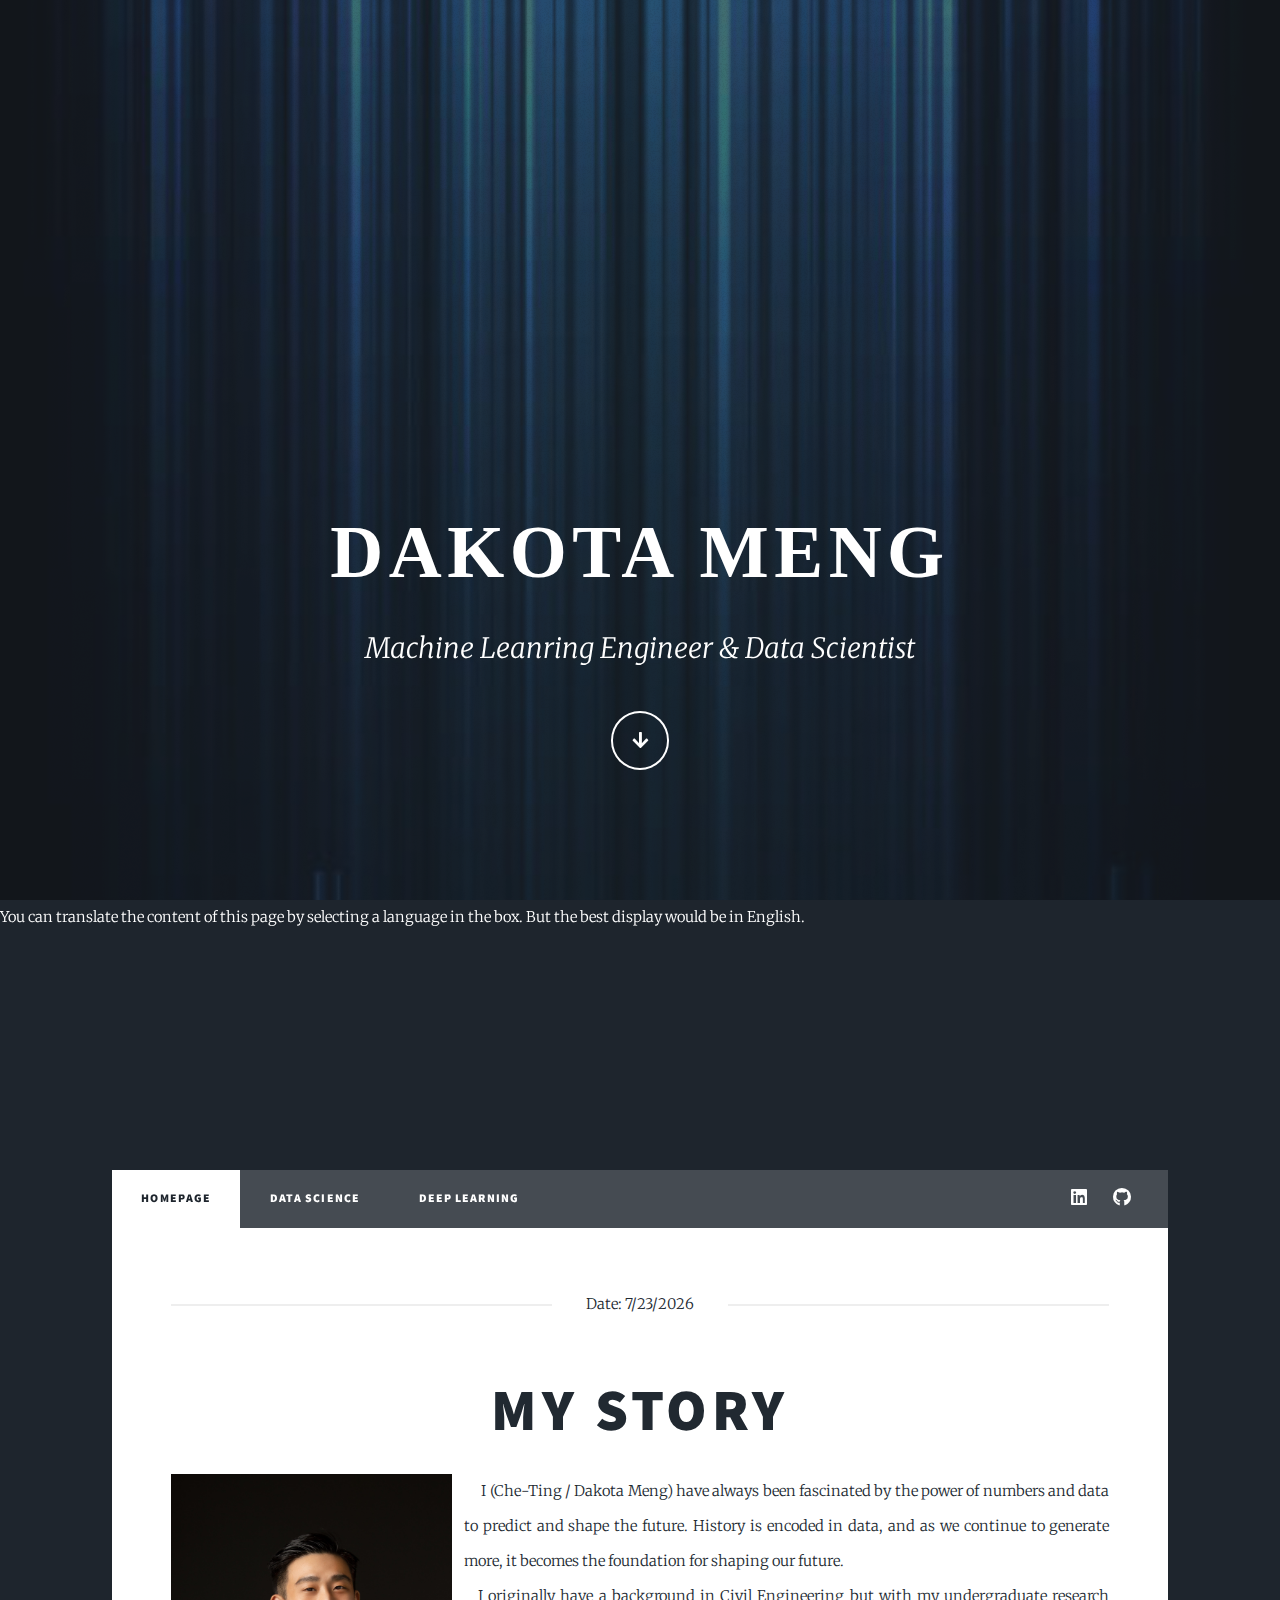
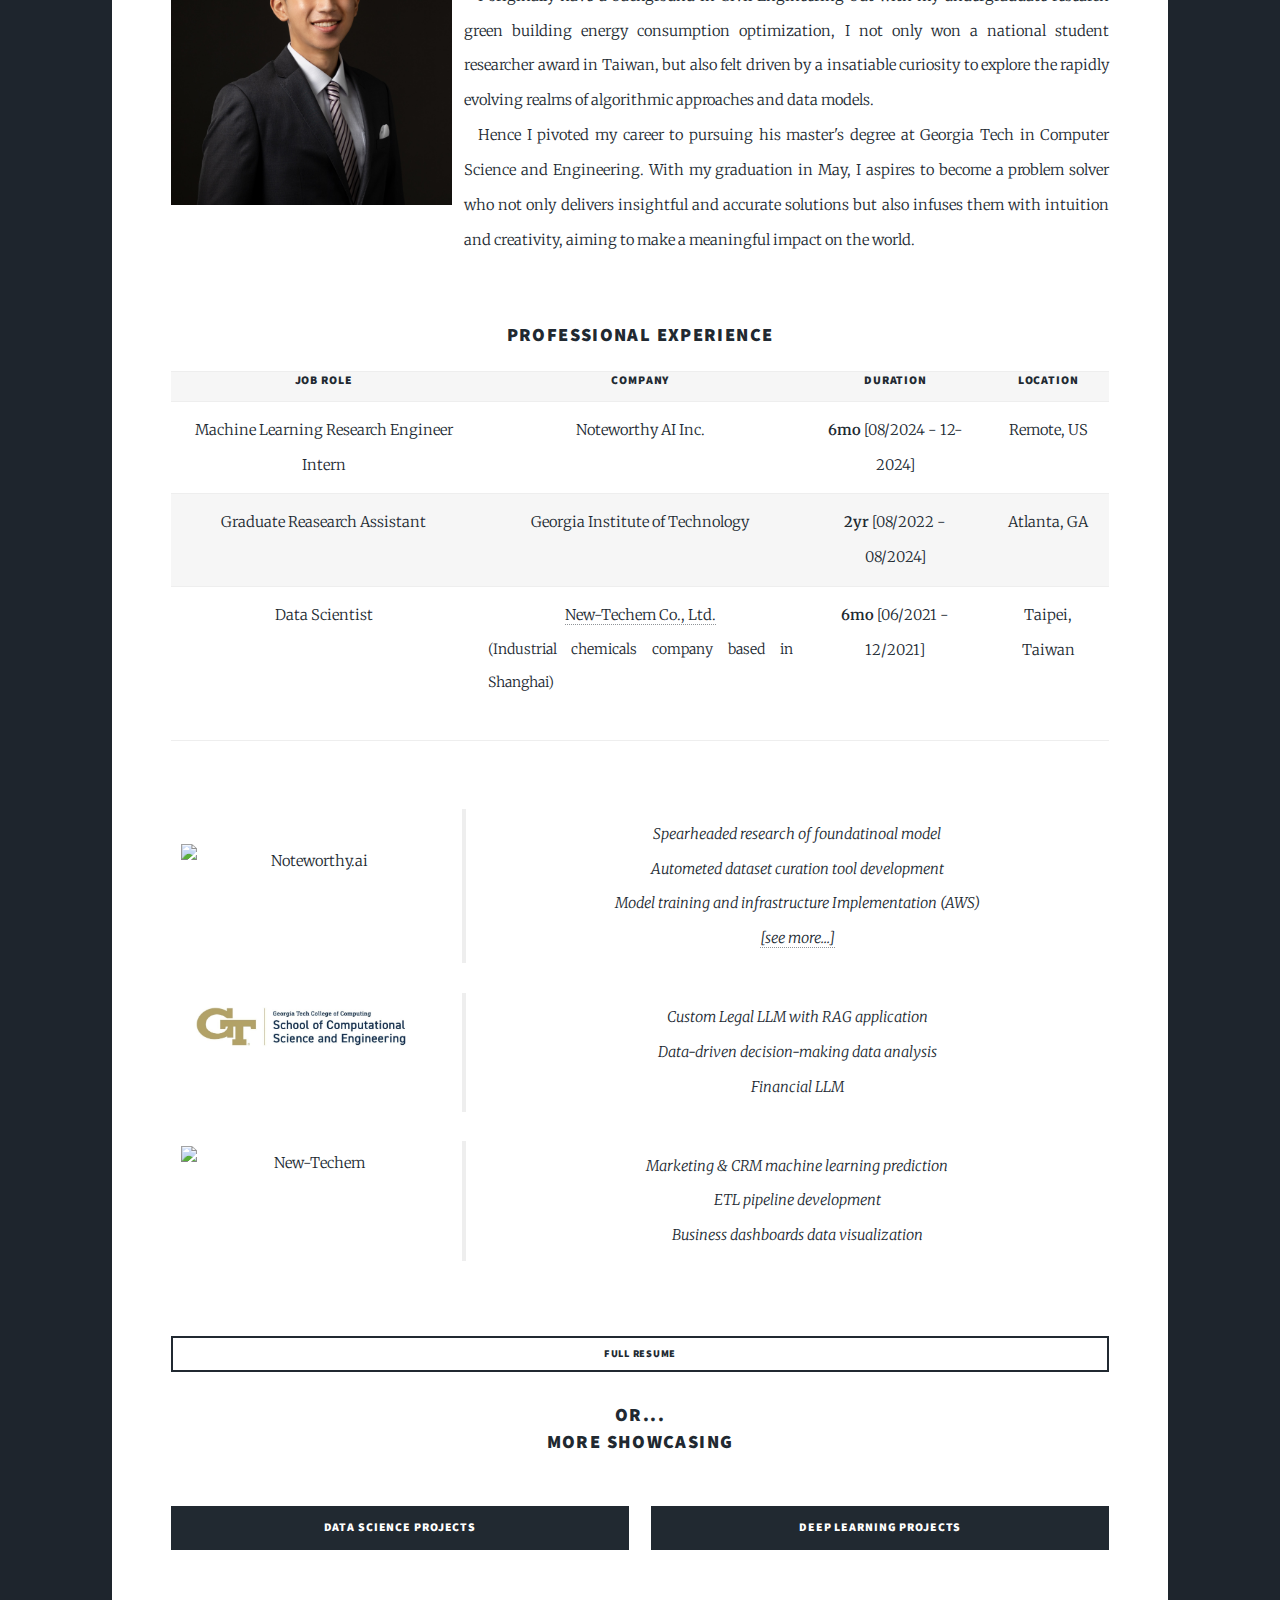
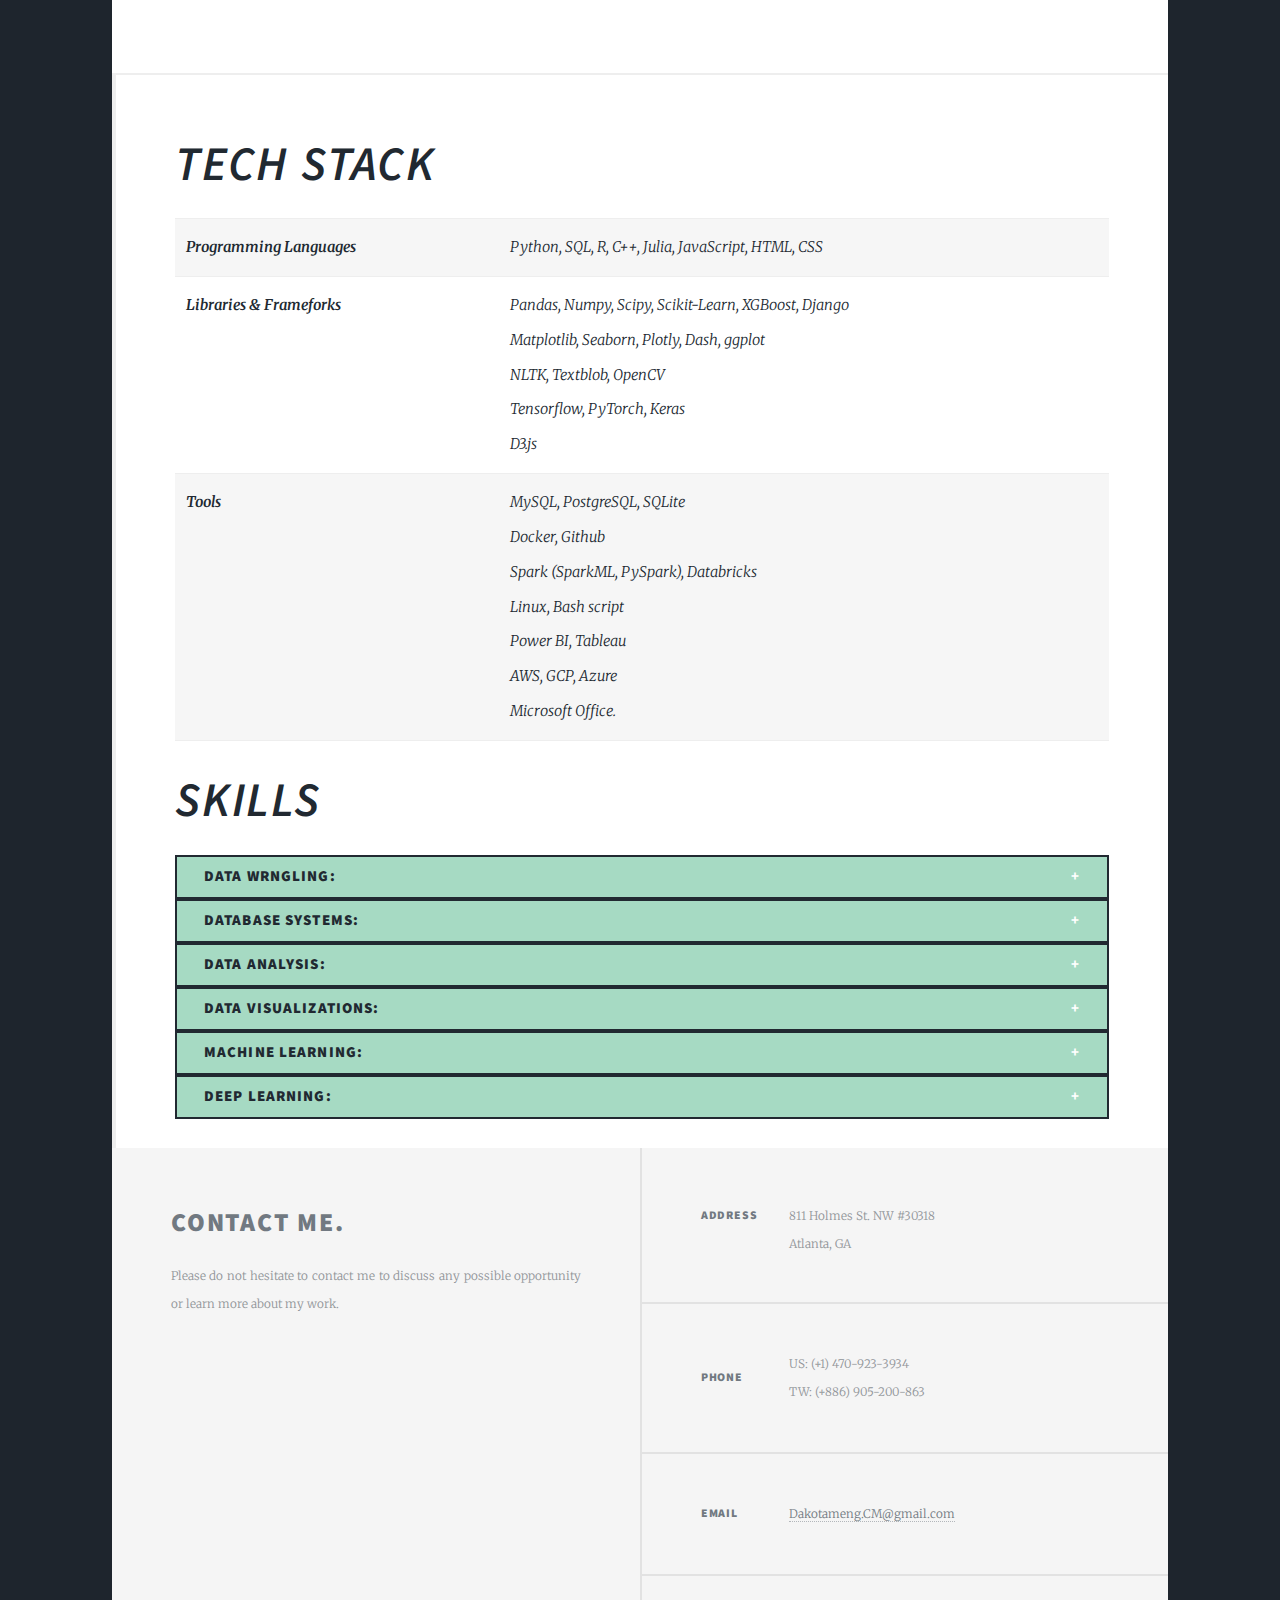
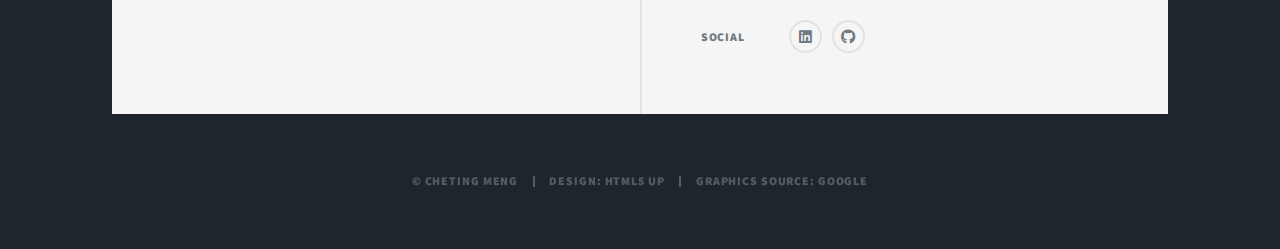
==== commit aff10939: "update work exp" ====
--- a/index.html
+++ b/index.html
@@ -1,310 +1,354 @@
-<!DOCTYPE HTML>
-<!--
-	Massively by HTML5 UP
-	html5up.net | @ajlkn
-	Free for personal and commercial use under the CCA 3.0 license (html5up.net/license)
--->
-<html>
-	<head>
-		<title>CheTing Meng Portfolio</title>
-		<meta charset="utf-8" />
-		<meta name="viewport" content="width=device-width, initial-scale=1, user-scalable=no" />
-		<link rel="stylesheet" href="assets/css/main.css" />
-		<noscript><link rel="stylesheet" href="assets/css/noscript.css" /></noscript>
-	</head>
-	
-	<body class="is-preload">
-		
-		<!-- Wrapper -->
-			<div id="wrapper" class="fade-in">
-
-				<!-- Intro -->
-					<div id="intro">
-						<h1 style="font-family: serif;" class="notranslate">Dakota Meng</h1>
-						<p style="font-size:28px;"> Junior data scientist and machine learning engineer from a rigorous engineering background.</p>
-						<ul class="actions">
-							<li><a href="#header" class="button icon solid solo fa-arrow-down scrolly">Continue</a></li>
-						</ul>
-					</div>
-					<!--Auto Translate-->
-					<div id="google_translate_element" style="color:white;">You can translate the content of this page by selecting a language in the box. But the best display would be in English.</div>
-					
-					<script type="text/javascript">
-					function googleTranslateElementInit() {
-					  new google.translate.TranslateElement({pageLanguage: 'en'}, 'google_translate_element');
-					}
-					</script>					
-					<script type="text/javascript" src="//translate.google.com/translate_a/element.js?cb=googleTranslateElementInit"></script>
-					</div>
-					
-					
-					
-				<!-- Header -->
-					<header id="header">
-						<a></a>
-					</header>
-
-				<!-- Nav -->
-					<nav id="nav">
-						<ul class="links">
-							<li class="active"><a href="index.html">Homepage</a></li>
-							<li><a href="DS.html">Data Science</a></li>
-							<li><a href="DL.html">Deep Learning</a></li>
-							<!--<li><a href="elements.html">Elements Reference</a></li>-->
-						</ul>
-						<ul class="icons">
-							<!--<li><a href="#" class="icon brands alt fa-twitter"><span class="label">Twitter</span></a></li>-->
-							<!--<li><a href="#" class="icon brands alt fa-facebook-f"><span class="label">Facebook</span></a></li>-->
-							<!--<li><a href="#" class="icon brands alt fa-instagram"><span class="label">Instagram</span></a></li>-->
-							<li><a href="https://www.linkedin.com/in/Che-Ting-Meng1215" class="icon brands alt fa-linkedin" target="_blank" rel="noopener noreferrer"><span class="label">LinkedIn</span></a></li>
-							<li><a href="https://github.com/PsyDak-Meng" class="icon brands alt fa-github" target="_blank" rel="noopener noreferrer"><span class="label">GitHub</span></a></li>
-						</ul>
-					</nav>
-				
-				<!-- Main -->
-					<div id="main">
-
-						<!-- Featured Post -->
-							<article class="post featured">
-								<header class="major">
-									<span class="date" id="current_date" disabled></span>
-									<script> 
-										n =  new Date(); 
-										y = n.getFullYear(); 
-										m = n.getMonth() + 1; 
-										d = n.getDate(); 
-										document.getElementById("current_date").innerHTML = "Date: " + m + "/" + d + "/" + y; 
-									</script>
-									<h2><a>About Me</a></h2>
-									<div >
-										<img src="images/headshot.jpg" align="left" style="width:30% ;"/>
-										<p style="margin-left:20em;">&ensp;&ensp;Che-Ting (Dakota) Meng has always been fascinated by the power of numbers and data to predict and shape the future. He firmly believes that our history is encoded in data, and as we continue to generate more, it becomes the foundation for shaping our future.<br>
-												&ensp;&ensp;With a background in Civil Engineering and a prestigious national student researcher award in data analysis for optimizing energy consumption in green building designs, Dakota is driven by an insatiable curiosity to explore the rapidly evolving realms of AI and machine learning algorithms.</br>
-												&ensp;&ensp;Currently pursuing his master's degree at Georgia Tech in Computer Science and Engineering, Dakota aspires to become a problem solver who not only delivers insightful and accurate solutions but also infuses them with intuition and creativity, aiming to make a meaningful impact on the world.
-										</p>					
-									</div>
-								</header>
-								<!-- <a class="image main"><img src="images/cse-cee.jpg" alt="" /></a> -->
-								<!-- <h2>Professional Experience</h2>
-								<table class="alt">
-									<tr>
-										<th><center>Job Role</center></th>
-										<th><center>Company</center></th>
-										<th><center>Duration</center></th>	
-									  </tr>
-									  <tr>
-										<td>Data Scientist</td>
-										<td><a href="http://www.new-techem.com/about.asp?classid=1">NEW-TECHEM Co., Ltd.</a>
-											<p style="font-size:14px">(Industrial chemicals company based in Shanghai, China)</p></td>
-										<td>6 mo<br> (06/2021 - 12/2021) </td>
-									  </tr>
-									  <tr>
-										<td>Graduate Reasearch Assistant</td>
-										<td>Georgia Tech</td>
-										<td>2 yr <br>08/2022 - 05/2024</td>
-									  </tr>
-								</table>
-								<h2>Education</h2>
-								<table class="alt">
-									<tr>
-										<th><center>Institution</center></th>
-										<th><center>Major</center></th>
-										<th><center>Degree</center></th>	
-									  </tr>
-									  <tr>
-										<td>Georgia Institute of Technology</td>
-										<td>Computational Science and Engineering</td>
-										<td>Masters of Science (M.Sc)</td>
-									  </tr>
-									  <tr>
-										<td>National Taiwan University of<br> Science and Technology</td>
-										<td>Civil Engineering</td>
-										<td>Bachelor of Science (B.Sc)</td>
-									  </tr>
-								</table> -->
-								<div class="col-6 col-12-small">
-									<ul class="actions stacked">
-										<li><a href="#" class="button small fit" target="_blank" rel="noopener noreferrer">Full Resume</a></li>
-									</ul>
-								</div>
-	
-								<h3 class="typing-container" id="typing-text">Or...<br>
-									A little showcasing <br><br></h3>
-									<!-- <img src="images/showcase.jpg" align="center" style="width:30% ;"/> -->
-									<div class="row">
-										<div class="col-6 col-12-small">
-											<ul class="actions stacked">
-												<li><a href="DS.html" class="button primary fit" target="_blank" rel="noopener noreferrer">Data Science Projects</a></li>
-											</ul>
-										</div>
-										<div class="col-6 col-12-small">
-											<ul class="actions stacked">
-												<li><a href="DL.html" class="button primary fit" target="_blank" rel="noopener noreferrer">Deep Learning Projects</a></li>
-											</ul>
-										</div>
-							</article>
-						
-						<!-- Posts -->
-							<a id="Skills" style="visibility: hidden;"></a>
-							<blockquote>
-								<style>
-									.collapsible {
-									  background-color: #a6dac3;
-									  color: white;
-									  cursor: pointer;
-									  
-									  width: 100%;
-									  border: none;
-									  text-align: left;
-									  outline: none;
-									  font-size: 15px;
-									}
-									
-									.active, .collapsible:hover {
-									  background-color: #38885f;
-									}
-									
-									.collapsible:after {
-									  content: '\002B';
-									  color: white;
-									  font-weight: bold;
-									  float: right;
-									  margin-left: 5px;
-									}
-									
-									.active:after {
-									  content: "\2212";
-									}
-									
-									.content {
-									  padding: 0 18px;
-									  max-height: 0;
-									  overflow: hidden;
-									  transition: max-height 0.2s ease-out;
-									  background-color: #f1f1f1;
-									}
-									</style>
-								<h2><b><font size="18">Tech Stack</br></font size></b></h2>
-									<table>
-										<tr>
-											<td><b>Programming Languages</b></td>
-											<td> Python, SQL, R, C++, Julia, JavaScript, HTML, CSS
-										  </tr>
-											<td><b>Libraries & Frameforks</b></td>
-											<td>Pandas, Numpy, Scipy, Scikit-Learn, XGBoost, Django;<br>
-												Matplotlib, Seaborn, Plotly, Dash, ggplot;<br>
-												NLTK, Textblob, OpenCV;<br>
-												Tensorflow, PyTorch, Keras;<br>
-												D3.js;<br>
-											</td>
-										  </tr>
-										  <tr>
-											<td><b>Tools</b></td>
-											<td>MySQL, PostgreSQL, SQLite;<br>
-												Docker, Github;<br> 
-												Spark (SparkML, PySpark), Databricks;<br> 
-												Linux, Bash script;<br>
-												Power BI, Tableau;<br>
-												AWS;<br>
-												Microsoft Office.<br>
-											</td>
-										  </tr>
-									</table>
-									<h2><b><font size="18">Skills</br></font size></b></h2>
-								<button class="collapsible">Data Wrngling:</button>
-								<div class="content">
-								<p>Explorative data analysis (EDA);<br>
-									BigData (Databricks, Hadoop and Spark, AWS, Google Cloud, OpenRefine);<br>
-									Web crawling and scraping (Selenium, Scrapy, Beautiful Soup);</p>
-								</div>
-								<button class="collapsible">Database Systems:</button>
-								<div class="content">
-								<p>Relational database (MySQL, SQLite, PostgreSQL);</p>
-								</div>
-								<button class="collapsible">Data Analysis:</button>
-								<div class="content">
-								<p>Data mining,Regression, Time series analysis, Decriptive statistics, Hypothesis testing;</p>
-								</div>
-								<button class="collapsible">Data Visualizations:</button>
-								<div class="content">
-								<p>Power BI, Tableau;<br> 
-									Python (Matplotlib, Seaborn, Plotly, Flask);<br>
-									D3.js, HTML, CSS;</p>
-								</div>
-								<button class="collapsible">Machine Learning:</button>
-								<div class="content">
-								<p>Classification (SVM, Random forest, Bayesian classifier, KNN, etc.);<br>
-									Clustering (K-Means, Heirachical clustering, DBSCAN, etc.);<br> 
-									Regression (Linear regression, Gaussian mixture model, Kernel regresion, Bayesian regression, etc.);</p>
-								</div>
-								<button class="collapsible">Deep Learning:</button>
-								<div class="content">
-								<p>Basics (MLP, RNN, CNN, LSTM);<br>
-									Generative (GAN, Stable Diffusion, Transformers, etc.);<br> 
-									Embedding (VAE, Word2Vec, etc.);<br>
-									NLP<br>
-									Commputer Vision;</p>
-								</div>
-
-							<script src="collapsible.js"></script>
-						</blockquote>
-					</section>
-				
-
-
-					</div>
-
-				<!-- Footer -->
-					<footer id="footer">
-						<section>
-							<h2>Contact Me.</h2>
-							<p>
-								Please do not hesitate to contact me to discuss any possible opportunity or learn more about my work.
-							</p>
-						</section>
-						<section class="split contact">
-							<section class="alt">
-								<h3>Address</h3>
-								<p>935 Marietta St. NW #30318<br />
-								Atlanta, GA</p>
-							</section>
-							<section>
-								<h3>Phone</h3>
-								<p>US: (470) 923-3934</br>
-									TW: (886) 905-200-863</a></p>
-							</section>
-							<section>
-								<h3>Email</h3>
-								<p><a>Dakotameng.CM@gmail.com</a></p>
-							</section>
-							<section>
-								<h3>Social</h3>
-								<ul class="icons alt">
-									<!--<li><a href="#" class="icon brands alt fa-twitter"><span class="label">Twitter</span></a></li>-->
-									<!--<li><a href="#" class="icon brands alt fa-facebook-f"><span class="label">Facebook</span></a></li>-->
-									<!--<li><a href="#" class="icon brands alt fa-instagram"><span class="label">Instagram</span></a></li>-->
-									<li><a href="https://www.linkedin.com/in/Che-Ting-Meng1215" class="icon brands alt fa-linkedin" target="_blank" rel="noopener noreferrer"><span class="label">LinkedIn</span></a></li>
-									<li><a href="https://github.com/PsyDak-Meng" class="icon brands alt fa-github" target="_blank" rel="noopener noreferrer"><span class="label">GitHub</span></a></li>
-								</ul>
-							</section>
-						</section>
-					</footer>
-
-				<!-- Copyright -->
-					<div id="copyright">
-						<ul><li>&copy; CheTing Meng</li><li>Design: HTML5 UP</li><li>Graphics Source: Google</li>
-					</div>
-
-			</div>
-
-		<!-- Scripts -->
-			<script src="assets/js/jquery.min.js"></script>
-			<script src="assets/js/jquery.scrollex.min.js"></script>
-			<script src="assets/js/jquery.scrolly.min.js"></script>
-			<script src="assets/js/browser.min.js"></script>
-			<script src="assets/js/breakpoints.min.js"></script>
-			<script src="assets/js/util.js"></script>
-			<script src="assets/js/main.js"></script>
-
-	</body>
+<!DOCTYPE HTML>
+<!--
+	Massively by HTML5 UP
+	html5up.net | @ajlkn
+	Free for personal and commercial use under the CCA 3.0 license (html5up.net/license)
+-->
+<html>
+	<head>
+		<title>CheTing Meng Portfolio</title>
+		<meta charset="utf-8" />
+		<meta name="viewport" content="width=device-width, initial-scale=1, user-scalable=no" />
+		<link rel="stylesheet" href="assets/css/main.css" />
+		<noscript><link rel="stylesheet" href="assets/css/noscript.css" /></noscript>
+	</head>
+	
+	<body class="is-preload">
+		
+		<!-- Wrapper -->
+			<div id="wrapper" class="fade-in">
+
+				<!-- Intro -->
+					<div id="intro">
+						<h1 style="font-family: serif;" class="notranslate">Dakota Meng</h1>
+						<p style="font-size:28px;"> Machine Leanring Engineer & Data Scientist</p>
+						<ul class="actions">
+							<li><a href="#header" class="button icon solid solo fa-arrow-down scrolly">Continue</a></li>
+						</ul>
+					</div>
+					<!--Auto Translate-->
+					<div id="google_translate_element" style="color:white;">You can translate the content of this page by selecting a language in the box. But the best display would be in English.</div>
+					
+					<script type="text/javascript">
+					function googleTranslateElementInit() {
+					  new google.translate.TranslateElement({pageLanguage: 'en'}, 'google_translate_element');
+					}
+					</script>					
+					<script type="text/javascript" src="//translate.google.com/translate_a/element.js?cb=googleTranslateElementInit"></script>
+					</div>
+					
+					
+					
+				<!-- Header -->
+					<header id="header">
+						<a></a>
+					</header>
+
+				<!-- Nav -->
+					<nav id="nav">
+						<ul class="links">
+							<li class="active"><a href="index.html">Homepage</a></li>
+							<li><a href="DS.html">Data Science</a></li>
+							<li><a href="DL.html">Deep Learning</a></li>
+							<!--<li><a href="elements.html">Elements Reference</a></li>-->
+						</ul>
+						<ul class="icons">
+							<!--<li><a href="#" class="icon brands alt fa-twitter"><span class="label">Twitter</span></a></li>-->
+							<!--<li><a href="#" class="icon brands alt fa-facebook-f"><span class="label">Facebook</span></a></li>-->
+							<!--<li><a href="#" class="icon brands alt fa-instagram"><span class="label">Instagram</span></a></li>-->
+							<li><a href="https://www.linkedin.com/in/Che-Ting-Meng1215" class="icon brands alt fa-linkedin" target="_blank" rel="noopener noreferrer"><span class="label">LinkedIn</span></a></li>
+							<li><a href="https://github.com/PsyDak-Meng" class="icon brands alt fa-github" target="_blank" rel="noopener noreferrer"><span class="label">GitHub</span></a></li>
+						</ul>
+					</nav>
+				
+				<!-- Main -->
+					<div id="main">
+
+						<!-- Featured Post -->
+							<article class="post featured">
+								<header class="major">
+									<span class="date" id="current_date" disabled></span>
+									<script> 
+										n =  new Date(); 
+										y = n.getFullYear(); 
+										m = n.getMonth() + 1; 
+										d = n.getDate(); 
+										document.getElementById("current_date").innerHTML = "Date: " + m + "/" + d + "/" + y; 
+									</script>
+
+									<!-- STYLES -->
+									<style>
+										.container {
+											display: flex;
+											width: 100%;
+											border: 0px solid #000;
+										}
+										
+										.left-div {
+											width: 30%;
+											background-color: #ffffff;
+											padding: 10px;
+											align-items: center;
+										}
+								
+										.right-div {
+											width: 70%;
+											background-color: #ffffff;
+											padding: 10px;
+										}
+									</style>
+
+									<div >
+										<h2><a>My Story</a></h2>
+										<img src="images/headshot.jpg" align="left" style="width:30% ;"/>
+										<p style="margin-left:20em;">&ensp;&ensp; I (Che-Ting / Dakota Meng) have always been fascinated by the power of numbers and data to predict and shape the future. History is encoded in data, and as we continue to generate more, it becomes the foundation for shaping our future.<br>
+												&ensp;&ensp;I originally have a background in Civil Engineering but with my undergraduate research green building energy consumption optimization, I not only won a national student researcher award in Taiwan, but also felt driven by a insatiable curiosity to explore the rapidly evolving realms of algorithmic approaches and data models.</br>
+												&ensp;&ensp;Hence I pivoted my career to pursuing his master's degree at Georgia Tech in Computer Science and Engineering. With my graduation in May, I aspires to become a problem solver who not only delivers insightful and accurate solutions but also infuses them with intuition and creativity, aiming to make a meaningful impact on the world.
+										</p>					
+									</div>
+									<br>
+									<div>
+										<h3>Professional Experience</h3>
+										<table>
+											<tr>
+												<th style="text-align: center; vertical-align: middle;">Job Role</th>
+												<th style="text-align: center; vertical-align: middle;">Company</th>
+												<th style="text-align: center; vertical-align: middle;">Duration</th>	
+												<th style="text-align: center; vertical-align: middle;">Location</th>	
+											</tr>
+											<tr>
+												<td>Machine Learning Research Engineer Intern</td>
+												<td>Noteworthy AI Inc.</td>
+												<td><b>6mo</b> [08/2024 - 12-2024]</td>
+												<td>Remote, US</td>
+											</tr>
+											<tr>
+												<td>Graduate Reasearch Assistant</td>
+												<td>Georgia Institute of Technology </td>
+												<td><b>2yr</b> [08/2022 - 08/2024]</td>
+												<td>Atlanta, GA</td>
+											</tr>
+											<tr>
+												<td>Data Scientist</td>
+												<td><a href="http://www.new-techem.com/about.asp?classid=1">New-Techem Co., Ltd.</a>
+													<p style="font-size:14px">(Industrial chemicals company based in Shanghai)</p></td>
+												<td> <b>6mo</b> [06/2021 - 12/2021] </td>
+												<td>Taipei, Taiwan</td>
+											</tr>
+											
+										</table>
+									</div>
+								</header>
+								
+								<div class="container">
+									<div class="left-div">
+										<br>
+										<div>
+											<a class="image main" href="https://www.linkedin.com/in/Che-Ting-Meng1215"><img src="images/noteworthy.webp" alt="Noteworthy.ai" /></a>
+										</div>
+										<br><br>
+										<div>
+											<a class="image main" href="https://www.linkedin.com/in/Che-Ting-Meng1215"><img src="images/cse-cee.jpg" alt="" /></a>
+										</div>
+										<br>
+										<div>
+											<a class="image main" href="https://www.linkedin.com/in/Che-Ting-Meng1215"><img src="images/new-techem.jpg" alt="New-Techem" /></a>
+										</div>
+									</div>
+									<div class="right-div">
+										<blockquote >Spearheaded research of foundatinoal model <br> Autometed dataset curation tool development <br> Model training and infrastructure Implementation (AWS) <br><a href="">[see more...]</a></blockquote>
+										<blockquote >Custom Legal LLM with RAG application <br> Data-driven decision-making data analysis <br> Financial LLM <br></blockquote>
+										<blockquote >Marketing & CRM machine learning prediction <br> ETL pipeline development <br> Business dashboards data visualization <br></blockquote>
+										
+									</div>
+								</div>
+								<br>
+				
+								
+								<ul class="actions stacked">
+									
+									<li><a href="https://github.com/PsyDak-Meng/My_Site.github.io/blob/master/Resume%20CheTingMeng.pdf" class="button small fit" target="_blank" rel="noopener noreferrer">Full Resume</a></li>
+								</ul>
+								
+								
+								<h3 class="typing-container" id="typing-text">Or...<br>
+									more showcasing  <br><br></h3>
+									<!-- <img src="images/showcase.jpg" align="center" style="width:30% ;"/> -->
+								<div class="row">
+									<div class="col-6 col-12-small">
+										<ul class="actions stacked">
+											<li><a href="DS.html" class="button primary fit" target="_blank" rel="noopener noreferrer">Data Science Projects</a></li>
+										</ul>
+									</div>
+									<div class="col-6 col-12-small">
+										<ul class="actions stacked">
+											<li><a href="DL.html" class="button primary fit" target="_blank" rel="noopener noreferrer">Deep Learning Projects</a></li>
+										</ul>
+									</div>
+								</div>
+							</article>
+						
+						<!-- Posts -->
+							<a id="Skills" style="visibility: hidden;"></a>
+							<blockquote>
+								<style>
+									.collapsible {
+									  background-color: #a6dac3;
+									  color: white;
+									  cursor: pointer;
+									  
+									  width: 100%;
+									  border: none;
+									  text-align: left;
+									  outline: none;
+									  font-size: 15px;
+									}
+									
+									.active, .collapsible:hover {
+									  background-color: #38885f;
+									}
+									
+									.collapsible:after {
+									  content: '\002B';
+									  color: white;
+									  font-weight: bold;
+									  float: right;
+									  margin-left: 5px;
+									}
+									
+									.active:after {
+									  content: "\2212";
+									}
+									
+									.content {
+									  padding: 0 18px;
+									  max-height: 0;
+									  overflow: hidden;
+									  transition: max-height 0.2s ease-out;
+									  background-color: #f1f1f1;
+									}
+									</style>
+								<h2><b><font size="18">Tech Stack</br></font size></b></h2>
+									<table>
+										<tr>
+											<td><b>Programming Languages</b></td>
+											<td> Python, SQL, R, C++, Julia, JavaScript, HTML, CSS
+										  </tr>
+											<td><b>Libraries & Frameforks</b></td>
+											<td>Pandas, Numpy, Scipy, Scikit-Learn, XGBoost, Django<br>
+												Matplotlib, Seaborn, Plotly, Dash, ggplot<br>
+												NLTK, Textblob, OpenCV<br>
+												Tensorflow, PyTorch, Keras<br>
+												D3.js<br>
+											</td>
+										  </tr>
+										  <tr>
+											<td><b>Tools</b></td>
+											<td>MySQL, PostgreSQL, SQLite<br>
+												Docker, Github<br> 
+												Spark (SparkML, PySpark), Databricks<br> 
+												Linux, Bash script<br>
+												Power BI, Tableau<br>
+												AWS, GCP, Azure<br>
+												Microsoft Office.<br>
+											</td>
+										  </tr>
+									</table>
+									<h2><b><font size="18">Skills</br></font size></b></h2>
+								<button class="collapsible">Data Wrngling:</button>
+								<div class="content">
+								<p>Explorative data analysis (EDA)<br>
+									BigData (Databricks, Hadoop and Spark, AWS, Google Cloud, OpenRefine)<br>
+									Web crawling and scraping (Selenium, Scrapy, Beautiful Soup)</p>
+								</div>
+								<button class="collapsible">Database Systems:</button>
+								<div class="content">
+								<p>Relational database (MySQL, SQLite, PostgreSQL)</p>
+								</div>
+								<button class="collapsible">Data Analysis:</button>
+								<div class="content">
+								<p>Data mining,Regression, Time series analysis, Decriptive statistics, Hypothesis testing</p>
+								</div>
+								<button class="collapsible">Data Visualizations:</button>
+								<div class="content">
+								<p>Power BI, Tableau;<br> 
+									Python (Matplotlib, Seaborn, Plotly, Flask)<br>
+									D3.js, HTML, CSS</p>
+								</div>
+								<button class="collapsible">Machine Learning:</button>
+								<div class="content">
+								<p>Classification (SVM, Random forest, Bayesian classifier, KNN, etc.)<br>
+									Clustering (K-Means, Heirachical clustering, DBSCAN, etc.)<br> 
+									Regression (Linear regression, Gaussian mixture model, Kernel regresion, Bayesian regression, etc.)</p>
+								</div>
+								<button class="collapsible">Deep Learning:</button>
+								<div class="content">
+								<p>Basics (MLP, RNN, CNN, LSTM)<br>
+									Generative (VAE, GAN, Stable Diffusion, Transformers, etc.)<br> 
+									Embedding (Word2Vec, etc.)<br>
+									NLP<br>
+									Commputer Vision</p>
+								</div>
+
+							<script src="collapsible.js"></script>
+						</blockquote>
+					</section>
+				
+
+
+					</div>
+
+				<!-- Footer -->
+					<footer id="footer">
+						<section>
+							<h2>Contact Me.</h2>
+							<p>
+								Please do not hesitate to contact me to discuss any possible opportunity or learn more about my work.
+							</p>
+						</section>
+						<section class="split contact">
+							<section class="alt">
+								<h3>Address</h3>
+								<p>811 Holmes St. NW #30318<br />
+								Atlanta, GA</p>
+							</section>
+							<section>
+								<h3>Phone</h3>
+								<p>US: (+1) 470-923-3934</br>
+									TW: (+886) 905-200-863</a></p>
+							</section>
+							<section>
+								<h3>Email</h3>
+								<p><a>Dakotameng.CM@gmail.com</a></p>
+							</section>
+							<section>
+								<h3>Social</h3>
+								<ul class="icons alt">
+									<!--<li><a href="#" class="icon brands alt fa-twitter"><span class="label">Twitter</span></a></li>-->
+									<!--<li><a href="#" class="icon brands alt fa-facebook-f"><span class="label">Facebook</span></a></li>-->
+									<!--<li><a href="#" class="icon brands alt fa-instagram"><span class="label">Instagram</span></a></li>-->
+									<li><a href="https://www.linkedin.com/in/Che-Ting-Meng1215" class="icon brands alt fa-linkedin" target="_blank" rel="noopener noreferrer"><span class="label">LinkedIn</span></a></li>
+									<li><a href="https://github.com/PsyDak-Meng" class="icon brands alt fa-github" target="_blank" rel="noopener noreferrer"><span class="label">GitHub</span></a></li>
+								</ul>
+							</section>
+						</section>
+					</footer>
+
+				<!-- Copyright -->
+					<div id="copyright">
+						<ul><li>&copy; CheTing Meng</li><li>Design: HTML5 UP</li><li>Graphics Source: Google</li>
+					</div>
+
+			</div>
+
+		<!-- Scripts -->
+			<script src="assets/js/jquery.min.js"></script>
+			<script src="assets/js/jquery.scrollex.min.js"></script>
+			<script src="assets/js/jquery.scrolly.min.js"></script>
+			<script src="assets/js/browser.min.js"></script>
+			<script src="assets/js/breakpoints.min.js"></script>
+			<script src="assets/js/util.js"></script>
+			<script src="assets/js/main.js"></script>
+
+	</body>
 </html>